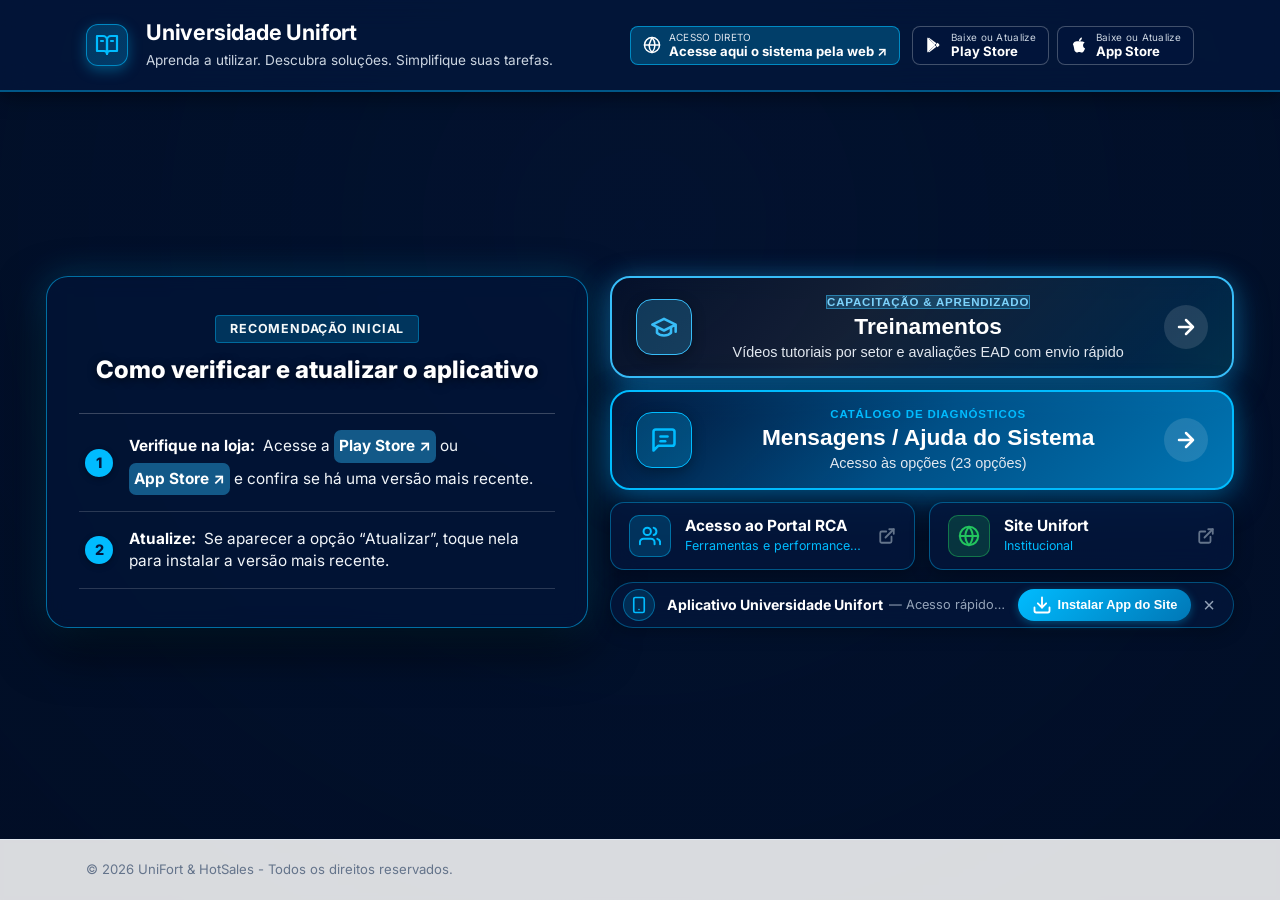
==== index.html @ 6b23f725 "Add files via upload" ====
<!DOCTYPE html>
<html lang="pt-BR">
<head>
  <meta charset="UTF-8">
  <meta name="viewport" content="width=device-width, initial-scale=1.0">
  <title>Universidade Unifort</title>
  <link rel="manifest" href="manifest.json">
  <link rel="icon" type="image/png" sizes="32x32" href="favicon.png">
  <link rel="apple-touch-icon" href="assets/icons/apple-touch-icon.png">
  <meta name="theme-color" content="#03173d">
  <meta name="mobile-web-app-capable" content="yes">
  <meta name="apple-mobile-web-app-capable" content="yes">
  <meta name="apple-mobile-web-app-status-bar-style" content="black-translucent">
  <meta name="apple-mobile-web-app-title" content="UniFort">
  <script>
    // Captura o evento de instalação antes de qualquer outro carregamento da página
    window._pwaDeferredPrompt = null;
    window.addEventListener('beforeinstallprompt', function(e) {
      e.preventDefault();
      window._pwaDeferredPrompt = e;
    });
  </script>
  <link rel="stylesheet" href="styles.css?v=125">
  <!-- Fonte Inter para tipografia moderna e legível -->
  <link rel="preconnect" href="https://fonts.googleapis.com">
  <link rel="preconnect" href="https://fonts.gstatic.com" crossorigin>
  <link href="https://fonts.googleapis.com/css2?family=Inter:wght@400;500;600;700;800&display=swap" rel="stylesheet">
</head>
<body>

  <!-- BACKGROUND DE TELA INTEIRA (OCUPANDO 100% DA TELA) -->
  <div class="site-fullscreen-bg" style="background-image: url('https://i.ibb.co/nMR9P7xc/Gemini-Generated-Image-v0lmvqv0lmvqv0lm.jpg');"></div>
  <div class="site-fullscreen-overlay"></div>

  <!-- EFEITOS DE VENTO, BOLINHAS E PARTÍCULAS EM TODA A TELA (DESATIVADOS / COMENTADOS PARA MÁXIMO DESEMPENHO NO CELULAR)
  <div class="wind-particles-wrapper">
    <div class="wind-lines-zone">
      <div class="wind-line line-1"></div>
      <div class="wind-line line-2"></div>
      <div class="wind-line line-3"></div>
      <div class="wind-line line-4"></div>
    </div>

    <div class="particle p1">.</div>
    <div class="particle p2">.</div>
    <div class="particle p3">.</div>
    <div class="particle p4">.</div>
    <div class="particle p5">.</div>
    <div class="particle p6">.</div>
    <div class="particle p7">.</div>
    <div class="particle p8">.</div>
    <div class="particle p9">.</div>
    <div class="particle p10">.</div>
    <div class="particle p11">.</div>
    <div class="particle p12">.</div>

    <div class="glowing-orb orb-1"></div>
    <div class="glowing-orb orb-2"></div>
    <div class="glowing-orb orb-3"></div>
  </div>
  -->

  <!-- CABEÇALHO PRINCIPAL INSTITUCIONAL COM ACESSO WEB E DOWNLOADS -->
  <header class="app-header">
    <div class="container header-content">
      <div class="brand-header-area">
        <div class="brand-header-icon" title="Universidade Unifort">
          <svg width="24" height="24" viewBox="0 0 24 24" fill="none" stroke="currentColor" stroke-width="2.2" stroke-linecap="round" stroke-linejoin="round">
            <path d="M2 3h6a4 4 0 0 1 4 4v14a3 3 0 0 0-3-3H2z"></path>
            <path d="M22 3h-6a4 4 0 0 0-4 4v14a3 3 0 0 1 3-3h7z"></path>
            <path d="M6 8h2"></path>
            <path d="M16 8h2"></path>
          </svg>
        </div>
        <div class="brand-header-text">
          <h1>Universidade Unifort</h1>
          <p class="subtitle">Aprenda a utilizar. Descubra soluções. Simplifique suas tarefas.</p>
        </div>
      </div>

      <!-- BOTÕES DE ACESSO DIRETO PELA WEB E DOWNLOAD DO APP NO TOPO -->
      <div class="header-right-actions">
        <!-- BOTÃO DE ACESSO DIRETO PELA WEB COM ÍCONE DE GLOBO -->
        <a href="https://webunifort.hotsales.com.br/#/login" target="_blank" rel="noopener" class="app-btn btn-web-access" title="Acessar Sistema Web">
          <svg width="18" height="18" viewBox="0 0 24 24" fill="none" stroke="currentColor" stroke-width="2" stroke-linecap="round" stroke-linejoin="round">
            <circle cx="12" cy="12" r="10"></circle>
            <line x1="2" y1="12" x2="22" y2="12"></line>
            <path d="M12 2a15.3 15.3 0 0 1 4 10 15.3 15.3 0 0 1-4 10 15.3 15.3 0 0 1-4-10z"></path>
          </svg>
          <div class="app-btn-text">
            <span class="btn-sub">ACESSO DIRETO</span>
            <span class="btn-title">Acesse aqui o sistema pela web ↗</span>
          </div>
        </a>

        <!-- BOTÕES DE DOWNLOAD DAS LOJAS GOOGLE PLAY & APP STORE -->
        <div class="app-download-buttons">
          <a href="https://play.google.com/store/apps/details?id=br.com.dynamicssales.dynamicssales&pcampaignid=web_share" target="_blank" rel="noopener" class="app-btn btn-google-play" title="Baixar na Google Play Store">
            <svg width="18" height="18" viewBox="0 0 24 24" fill="currentColor">
              <path d="M3,20.5V3.5C3,2.91 3.34,2.39 3.84,2.15L13.69,12L3.84,21.85C3.34,21.6 3,21.09 3,20.5M16.81,15.12L18.81,13.12C19.43,12.5 19.43,11.5 18.81,10.87L16.81,8.87L14.75,10.93L14.75,13.06L16.81,15.12M4.5,3.19L13.1,11.79L15.34,9.55L5.77,2.5C5.35,2.19 4.82,2.44 4.5,3.19M4.5,20.81C4.82,21.56 5.35,21.81 5.77,21.5L15.34,14.45L13.1,12.21L4.5,20.81Z"/>
            </svg>
            <div class="app-btn-text">
              <span class="btn-sub">Baixe ou Atualize</span>
              <span class="btn-title">Play Store</span>
            </div>
          </a>

          <a href="https://apps.apple.com/br/app/hotsales/id1413947343" target="_blank" rel="noopener" class="app-btn btn-app-store" title="Baixar na Apple App Store">
            <svg width="18" height="18" viewBox="0 0 24 24" fill="currentColor">
              <path d="M18.71,19.5C17.88,20.74 17,21.95 15.66,21.97C14.32,22 13.89,21.18 12.37,21.18C10.84,21.18 10.37,21.95 9.09,22C7.79,22.05 6.8,20.68 5.96,19.47C4.25,7.87 2.94,12.45 4.7,9.39C5.57,7.87 7.13,6.91 8.82,6.88C16.57,6.87 18.39,7.1 19.56,8.82C19.47,8.88 17.39,10.1 17.41,12.63C17.44,15.65 20.06,16.66 20.09,16.67C20.06,16.74 19.67,18.11 18.71,19.5M13,3.5C13.73,2.67 14.94,2.04 15.94,2C16.07,3.17 15.6,4.35 14.9,5.19C14.21,6.04 13.07,6.7 11.95,6.61C11.8,5.46 12.36,4.26 13,3.5Z"/>
            </svg>
            <div class="app-btn-text">
              <span class="btn-sub">Baixe ou Atualize</span>
              <span class="btn-title">App Store</span>
            </div>
          </a>
        </div>
      </div>
    </div>
  </header>

  <!-- SEÇÃO PRINCIPAL UNIFICADA E RESPONSIVA (GRID AUTO-ORGANIZÁVEL PARA NOTEBOOK, TABLET E CELULAR) -->
  <main class="main-content container main-dashboard">
    <div class="dashboard-grid">
      <!-- COLUNA DA ESQUERDA: RECOMENDAÇÃO INICIAL / CHECKLIST -->
      <div class="dashboard-col dashboard-col-left">
        <div class="hero-glass-box-subtle">
          <!-- CABEÇALHO DA RECOMENDAÇÃO -->
          <div class="hero-clean-header">
            <div class="hero-clean-badge">
              RECOMENDAÇÃO INICIAL
            </div>
            <h2>Como verificar e atualizar o aplicativo</h2>
          </div>

          <!-- LISTA POR LINHA SEPARADA POR LINHAS DIVISÓRIAS -->
          <div class="checklist-lines-list">
            <div class="chk-line-item">
              <div class="chk-line-number">1</div>
              <div class="chk-line-text">
                <strong>Verifique na loja:</strong> Acesse a <a href="https://play.google.com/store/apps/details?id=br.com.dynamicssales.dynamicssales&pcampaignid=web_share" target="_blank" rel="noopener" class="hero-store-link">Play Store ↗</a> ou <a href="https://apps.apple.com/br/app/hotsales/id1413947343" target="_blank" rel="noopener" class="hero-store-link">App Store ↗</a> e confira se há uma versão mais recente.
              </div>
            </div>
            <div class="chk-line-item">
              <div class="chk-line-number">2</div>
              <div class="chk-line-text">
                <strong>Atualize:</strong> Se aparecer a opção &ldquo;Atualizar&rdquo;, toque nela para instalar a versão mais recente.
              </div>
            </div>
          </div>
        </div>
      </div>

      <!-- COLUNA DA DIREITA: TREINAMENTOS, CATÁLOGO, PORTAIS E INSTALAR APP -->
      <div class="dashboard-col dashboard-col-right">
        <div class="menu-trigger-area buttons-stack-area">
          <!-- 1. BOTÃO DE TREINAMENTOS & AVALIAÇÃO EAD -->
          <button class="system-help-menu-btn video-menu-btn training-menu-btn" id="openVideoCategoriesModalBtn" title="Abrir Central de Treinamentos & EAD">
            <div class="menu-btn-icon video-btn-icon training-btn-icon">
              <svg viewBox="0 0 24 24" width="28" height="28" fill="none" stroke="currentColor" stroke-width="2.2" stroke-linecap="round" stroke-linejoin="round">
                <path d="M22 10v6M2 10l10-5 10 5-10 5z"></path>
                <path d="M6 12v5c3 3 9 3 12 0v-5"></path>
              </svg>
            </div>
            <div class="menu-btn-content">
              <span class="menu-btn-badge training-badge">CAPACITAÇÃO & APRENDIZADO</span>
              <span class="menu-btn-title">Treinamentos</span>
              <span class="menu-btn-desc">Vídeos tutoriais por setor e avaliações EAD com envio rápido</span>
            </div>
            <div class="menu-btn-arrow">
              <svg width="24" height="24" viewBox="0 0 24 24" fill="none" stroke="currentColor" stroke-width="2.5" stroke-linecap="round" stroke-linejoin="round">
                <path d="M5 12h14M12 5l7 7-7 7"/>
              </svg>
            </div>
          </button>

          <!-- 2. BOTÃO DO CATÁLOGO DE DIAGNÓSTICOS DO SISTEMA -->
          <button class="system-help-menu-btn" id="openMenuModalBtn" title="Abrir Lista de Mensagens e Ajuda">
            <div class="menu-btn-icon">
              <svg width="28" height="28" viewBox="0 0 24 24" fill="none" stroke="currentColor" stroke-width="2.2" stroke-linecap="round" stroke-linejoin="round">
                <path d="M21 15a2 2 0 0 1-2 2H7l-4 4V5a2 2 0 0 1 2-2h14a2 2 0 0 1 2 2z"></path>
                <line x1="9" y1="9" x2="15" y2="9"></line>
                <line x1="9" y1="13" x2="13" y2="13"></line>
              </svg>
            </div>
            <div class="menu-btn-content">
              <span class="menu-btn-badge">CATÁLOGO DE DIAGNÓSTICOS</span>
              <span class="menu-btn-title">Mensagens / Ajuda do Sistema</span>
              <span class="menu-btn-desc">Acesso às opções (23 opções)</span>
            </div>
            <div class="menu-btn-arrow">
              <svg width="24" height="24" viewBox="0 0 24 24" fill="none" stroke="currentColor" stroke-width="2.5" stroke-linecap="round" stroke-linejoin="round">
                <path d="M5 12h14M12 5l7 7-7 7"/>
              </svg>
            </div>
          </button>
        </div>

        <!-- ACESSO AOS PORTAIS EXTERNOS: PORTAL RCA E SITE UNIFORT -->
        <div class="quick-portals-area">
          <div class="quick-portals-links">
            <!-- LINK 1: ACESSO AO PORTAL RCA -->
            <a href="https://unifort-ltda.github.io/portal-rca-unifort/#" target="_blank" rel="noopener noreferrer" class="portal-link-btn" title="Acessar Portal RCA Unifort">
              <div class="portal-link-icon portal-icon-rca">
                <svg width="22" height="22" viewBox="0 0 24 24" fill="none" stroke="currentColor" stroke-width="2.2" stroke-linecap="round" stroke-linejoin="round">
                  <path d="M17 21v-2a4 4 0 0 0-4-4H5a4 4 0 0 0-4 4v2"></path>
                  <circle cx="9" cy="7" r="4"></circle>
                  <path d="M23 21v-2a4 4 0 0 0-3-3.87"></path>
                  <path d="M16 3.13a4 4 0 0 1 0 7.75"></path>
                </svg>
              </div>
              <div class="portal-link-info">
                <span class="portal-link-title">Acesso ao Portal RCA</span>
                <span class="portal-link-url">Ferramentas e performance comercial</span> 
              </div>
              <div class="portal-link-action">
                <svg width="18" height="18" viewBox="0 0 24 24" fill="none" stroke="currentColor" stroke-width="2.4" stroke-linecap="round" stroke-linejoin="round">
                  <path d="M18 13v6a2 2 0 0 1-2 2H5a2 2 0 0 1-2-2V8a2 2 0 0 1 2-2h6"></path>
                  <polyline points="15 3 21 3 21 9"></polyline>
                  <line x1="10" y1="14" x2="21" y2="3"></line>
                </svg>
              </div>
            </a>

            <!-- LINK 2: SITE UNIFORT -->
            <a href="https://unifort.com.br/" target="_blank" rel="noopener noreferrer" class="portal-link-btn" title="Acessar Site Institucional Unifort">
              <div class="portal-link-icon portal-icon-site">
                <svg width="22" height="22" viewBox="0 0 24 24" fill="none" stroke="currentColor" stroke-width="2.2" stroke-linecap="round" stroke-linejoin="round">
                  <circle cx="12" cy="12" r="10"></circle>
                  <line x1="2" y1="12" x2="22" y2="12"></line>
                  <path d="M12 2a15.3 15.3 0 0 1 4 10 15.3 15.3 0 0 1-4 10 15.3 15.3 0 0 1-4-10 15.3 15.3 0 0 1 4-10z"></path>
                </svg>
              </div>
              <div class="portal-link-info">
                <span class="portal-link-title">Site Unifort</span>
                <span class="portal-link-url">Institucional</span>
              </div>
              <div class="portal-link-action">
                <svg width="18" height="18" viewBox="0 0 24 24" fill="none" stroke="currentColor" stroke-width="2.4" stroke-linecap="round" stroke-linejoin="round">
                  <path d="M18 13v6a2 2 0 0 1-2 2H5a2 2 0 0 1-2-2V8a2 2 0 0 1 2-2h6"></path>
                  <polyline points="15 3 21 3 21 9"></polyline>
                  <line x1="10" y1="14" x2="21" y2="3"></line>
                </svg>
              </div>
            </a>
          </div>
        </div>

        <!-- BARRA COMPACTA & LIMPA: INSTALAR / ATUALIZAR O APLICATIVO -->
        <div class="site-app-install-area" id="siteAppInstallArea">
          <div class="site-app-install-card">
            <div class="site-app-icon-wrap">
              <svg width="18" height="18" viewBox="0 0 24 24" fill="none" stroke="currentColor" stroke-width="2.2" stroke-linecap="round" stroke-linejoin="round">
                <rect x="5" y="2" width="14" height="20" rx="2" ry="2"></rect>
                <line x1="12" y1="18" x2="12.01" y2="18"></line>
              </svg>
            </div>
            <div class="site-app-text">
              <span class="site-app-title">Aplicativo Universidade Unifort</span>
              <span class="site-app-desc">— Acesso rápido no celular e computador</span>
            </div>
            <div class="site-app-actions">
              <button type="button" class="btn-install-site-app" id="pwaInstallBtn" title="Instalar aplicativo no seu dispositivo">
                <svg width="15" height="15" viewBox="0 0 24 24" fill="none" stroke="currentColor" stroke-width="2.2" stroke-linecap="round" stroke-linejoin="round">
                  <path d="M21 15v4a2 2 0 0 1-2 2H5a2 2 0 0 1-2-2v-4"></path>
                  <polyline points="7 10 12 15 17 10"></polyline>
                  <line x1="12" y1="15" x2="12" y2="3"></line>
                </svg>
                <span>Instalar App</span>
              </button>
              <button type="button" class="btn-uninstall-site-app" id="pwaUninstallBtn" title="Desinstalar o aplicativo da máquina" style="display: none;">
                <svg width="14" height="14" viewBox="0 0 24 24" fill="none" stroke="currentColor" stroke-width="2.2" stroke-linecap="round" stroke-linejoin="round">
                  <polyline points="3 6 5 6 21 6"></polyline>
                  <path d="M19 6v14a2 2 0 0 1-2 2H7a2 2 0 0 1-2-2V6m3 0V4a2 2 0 0 1 2-2h4a2 2 0 0 1 2 2v2"></path>
                </svg>
                <span>Desinstalar</span>
              </button>
              <button type="button" class="btn-close-site-app" id="pwaDismissBtn" title="Ocultar esta barra">&times;</button>
            </div>
          </div>
        </div>
      </div>
    </div>
  </main>

  <!-- 1. MODAL PRINCIPAL: HUB DE SELEÇÃO DE TREINAMENTOS (3 OPÇÕES) -->
  <div class="modal-backdrop" id="trainingHubModal" style="display: none;">
    <div class="modal-dialog menu-modal-dialog training-hub-dialog">
      <button class="modal-close" id="trainingHubCloseBtn" title="Fechar janela">&times;</button>

      <div class="modal-header">
        <span class="modal-badge badge-training">🎓 Universidade Unifort</span>
        <h2>Central de Treinamentos</h2>
        <p class="modal-subtitle">Selecione o formato de capacitação que você deseja acessar:</p>
      </div>

      <div class="modal-body">
        <div class="training-hub-grid">
          <!-- OPÇÃO 1: VER VÍDEOS -->
          <div class="training-hub-card card-videos" id="hubOptionVideos">
            <div class="hub-card-icon-area icon-videos">
              <svg viewBox="0 0 24 24" width="34" height="34" fill="currentColor">
                <polygon points="5 3 19 12 5 21 5 3"></polygon>
              </svg>
            </div>
            <div class="hub-card-body">
              <span class="hub-card-badge badge-videos">Aulas & Tutoriais</span>
              <h3>Ver Vídeos</h3>
              <p>Assista aos tutoriais completos em vídeo organizados por setores e tire dúvidas práticas.</p>
            </div>
            <div class="hub-card-action">
              <span class="hub-btn-pill btn-pill-videos">Acessar Vídeos ↗</span>
            </div>
          </div>

          <!-- OPÇÃO 2: DOCUMENTAÇÃO (PDFs) -->
          <div class="training-hub-card card-docs" id="hubOptionDocs">
            <div class="hub-card-icon-area icon-docs">
              <svg viewBox="0 0 24 24" width="34" height="34" fill="none" stroke="currentColor" stroke-width="2.2" stroke-linecap="round" stroke-linejoin="round">
                <path d="M14 2H6a2 2 0 0 0-2 2v16a2 2 0 0 0 2 2h12a2 2 0 0 0 2-2V8z"></path>
                <polyline points="14 2 14 8 20 8"></polyline>
                <line x1="16" y1="13" x2="8" y2="13"></line>
                <line x1="16" y1="17" x2="8" y2="17"></line>
                <polyline points="10 9 9 9 8 9"></polyline>
              </svg>
            </div>
            <div class="hub-card-body">
              <span class="hub-card-badge badge-docs">Manuais & PDFs</span>
              <h3>Documentações</h3>
              <p>Manuais de procedimentos, instruções operacionais e documentações oficiais em formato PDF.</p>
            </div>
            <div class="hub-card-action">
              <span class="hub-btn-pill btn-pill-docs">Ver Documentos ↗</span>
            </div>
          </div>

          <!-- OPÇÃO 3: AVALIAÇÃO EAD -->
          <div class="training-hub-card card-ead" id="hubOptionEad">
            <div class="hub-card-icon-area icon-ead">
              <svg viewBox="0 0 24 24" width="34" height="34" fill="none" stroke="currentColor" stroke-width="2.2" stroke-linecap="round" stroke-linejoin="round">
                <path d="M9 11l3 3L22 4"></path>
                <path d="M21 12v7a2 2 0 0 1-2 2H5a2 2 0 0 1-2-2V5a2 2 0 0 1 2-2h11"></path>
              </svg>
            </div>
            <div class="hub-card-body">
              <span class="hub-card-badge badge-ead">Formulários Oficiais</span>
              <h3>Avaliação EAD</h3>
              <p>Lista direta com os nomes dos treinamentos que possuem avaliação EAD e link de acesso rápido.</p>
            </div>
            <div class="hub-card-action">
              <span class="hub-btn-pill btn-pill-ead">Acessar EADs ↗</span>
            </div>
          </div>
        </div>
      </div>
    </div>
  </div>

  <!-- 2. MODAL DE DOCUMENTAÇÕES EM PDF (SERÃO DEFINIDOS) -->
  <div class="modal-backdrop" id="trainingDocsModal" style="display: none;">
    <div class="modal-dialog menu-modal-dialog training-modal-dialog">
      <button class="modal-close" id="trainingDocsCloseBtn" title="Fechar janela">&times;</button>

      <div class="modal-header">
        <button type="button" class="btn-back-hub" id="backToHubFromDocsBtn" title="Voltar às opções de treinamento">
          <svg width="18" height="18" viewBox="0 0 24 24" fill="none" stroke="currentColor" stroke-width="2.5" stroke-linecap="round" stroke-linejoin="round">
            <path d="M19 12H5M12 19l-7-7 7-7"/>
          </svg>
          <span>← Opções de Treinamento</span>
        </button>
        <span class="modal-badge badge-docs">📄 Manuais & Procedimentos</span>
        <h2>Documentações em PDF</h2>
        <p class="modal-subtitle">Consulte e baixe os manuais operacionais e guias técnicos oficiais:</p>

        <!-- CAMPO DE BUSCA DE DOCUMENTOS -->
        <div class="modal-search-wrapper" style="margin-top: 12px;">
          <div class="modal-search-box">
            <svg class="modal-search-icon" width="18" height="18" viewBox="0 0 24 24" fill="none" stroke="currentColor" stroke-width="2" stroke-linecap="round" stroke-linejoin="round">
              <circle cx="11" cy="11" r="8"></circle>
              <line x1="21" y1="21" x2="16.65" y2="16.65"></line>
            </svg>
            <input type="text" id="docsSearchInput" placeholder="Pesquisar manuais e documentos em PDF..." autocomplete="off">
            <button id="docsClearSearchBtn" class="modal-clear-search-btn" title="Limpar busca" style="display: none;">&times;</button>
          </div>
        </div>
      </div>

      <div class="modal-body">
        <div class="docs-cards-list" id="docsCardsList">
          <!-- Renderizado via JavaScript a partir de DOCS_DATA -->
        </div>
      </div>
    </div>
  </div>

  <!-- 3. MODAL DE LISTA DE AVALIAÇÕES EAD (SOMENTE NOME DO VÍDEO + LINK DE ACESSO AO EAD) -->
  <div class="modal-backdrop" id="trainingEadModal" style="display: none;">
    <div class="modal-dialog menu-modal-dialog training-modal-dialog">
      <button class="modal-close" id="trainingEadCloseBtn" title="Fechar janela">&times;</button>

      <div class="modal-header">
        <button type="button" class="btn-back-hub" id="backToHubFromEadBtn" title="Voltar às opções de treinamento">
          <svg width="18" height="18" viewBox="0 0 24 24" fill="none" stroke="currentColor" stroke-width="2.5" stroke-linecap="round" stroke-linejoin="round">
            <path d="M19 12H5M12 19l-7-7 7-7"/>
          </svg>
          <span>← Opções de Treinamento</span>
        </button>
        <span class="modal-badge badge-ead">📝 Avaliações Oficiais</span>
        <h2>Avaliação EAD</h2>
        <p class="modal-subtitle">Selecione o treinamento realizado para responder à avaliação oficial:</p>

        <!-- CAMPO DE BUSCA RÁPIDA DE AVALIAÇÃO EAD -->
        <div class="modal-search-wrapper" style="margin-top: 12px;">
          <div class="modal-search-box">
            <svg class="modal-search-icon" width="18" height="18" viewBox="0 0 24 24" fill="none" stroke="currentColor" stroke-width="2" stroke-linecap="round" stroke-linejoin="round">
              <circle cx="11" cy="11" r="8"></circle>
              <line x1="21" y1="21" x2="16.65" y2="16.65"></line>
            </svg>
            <input type="text" id="eadSearchInput" placeholder="Pesquisar avaliação EAD por nome do treinamento..." autocomplete="off">
            <button id="eadClearSearchBtn" class="modal-clear-search-btn" title="Limpar busca" style="display: none;">&times;</button>
          </div>
        </div>
      </div>

      <div class="modal-body">
        <div class="ead-assessments-list" id="eadAssessmentsList">
          <!-- Renderizado via JavaScript: lista apenas os nomes dos vídeos que têm hasEad: true -->
        </div>
      </div>
    </div>
  </div>

  <!-- 4. MODAL EXCLUSIVO DA CENTRAL DE VÍDEOS (AULAS EM VÍDEO) -->
  <div class="modal-backdrop" id="videoCategoriesModal" style="display: none;">
    <div class="modal-dialog menu-modal-dialog video-categories-dialog training-modal-dialog">
      <button class="modal-close" id="videoCategoriesCloseBtn" title="Fechar janela">&times;</button>

      <div class="modal-header training-modal-header">
        <button type="button" class="btn-back-hub" id="backToHubFromVideosBtn" title="Voltar às opções de treinamento">
          <svg width="18" height="18" viewBox="0 0 24 24" fill="none" stroke="currentColor" stroke-width="2.5" stroke-linecap="round" stroke-linejoin="round">
            <path d="M19 12H5M12 19l-7-7 7-7"/>
          </svg>
          <span>← Opções de Treinamento</span>
        </button>
        <span class="modal-badge badge-training">🎓 Central de Treinamentos</span>
        <h2>Aulas em Vídeo</h2>
        <p class="modal-subtitle">Selecione a categoria para assistir aos vídeos ou clique em <strong>Fazer EAD 📝</strong> no cartão para responder à avaliação:</p>

        <!-- PAINEL DE CONTROLES DE VÍDEO (BUSCA E ABAS DE CATEGORIA) -->
        <div class="training-videos-controls" id="trainingVideosControls">
          <!-- BARRA DE PESQUISA E BOTÃO DE FILTRO RÁPIDO EAD -->
          <div class="training-controls-top-row">
            <div class="modal-search-wrapper">
              <div class="modal-search-box">
                <svg class="modal-search-icon" width="18" height="18" viewBox="0 0 24 24" fill="none" stroke="currentColor" stroke-width="2" stroke-linecap="round" stroke-linejoin="round">
                  <circle cx="11" cy="11" r="8"></circle>
                  <line x1="21" y1="21" x2="16.65" y2="16.65"></line>
                </svg>
                <input type="text" id="videoSearchInput" placeholder="Pesquisar treinamento por título ou assunto..." autocomplete="off">
                <button id="videoClearSearchBtn" class="modal-clear-search-btn" title="Limpar busca" style="display: none;">&times;</button>
              </div>
            </div>

            <!-- BOTÃO FILTRO TOGGLE: SOMENTE COM EAD -->
            <button type="button" class="btn-filter-only-ead" id="btnFilterOnlyEad" title="Filtrar somente vídeos que possuem avaliação EAD">
              <span class="filter-ead-icon">📝</span>
              <span class="filter-ead-text">Somente com EAD</span>
              <span class="filter-ead-badge" id="videoCountEadBadge">1</span>
            </button>
          </div>

          <!-- ABAS DE CATEGORIAS DE VÍDEOS -->
          <div class="video-category-tabs" id="videoCategoryTabs">
            <button type="button" class="video-tab-btn active" data-videocat="all">
              Todos <span class="tab-badge" id="videoCountAll">9</span>
            </button>
            <button type="button" class="video-tab-btn" data-videocat="hotsales">
              📱 HotSales <span class="tab-badge" id="videoCountHotsales">5</span>
            </button>
            <button type="button" class="video-tab-btn" data-videocat="marketing">
              📢 Marketing <span class="tab-badge" id="videoCountMarketing">1</span>
            </button>
            <button type="button" class="video-tab-btn" data-videocat="logistica">
              🚚 Logística <span class="tab-badge" id="videoCountLogistica">1</span>
            </button>
            <button type="button" class="video-tab-btn" data-videocat="credito">
              💳 Crédito <span class="tab-badge" id="videoCountCredito">1</span>
            </button>
            <button type="button" class="video-tab-btn" data-videocat="institucional">
              🏢 Institucional <span class="tab-badge" id="videoCountInstitucional">1</span>
            </button>
          </div>
        </div>
      </div>

      <div class="modal-body">
        <!-- VISTA 1: AULAS EM VÍDEO COM LINK EAD NO PRÓPRIO CARTÃO -->
        <div class="training-view-panel active" id="trainingViewVideos">
          <div class="video-cards-list" id="videoCardsList">
            <!-- Renderizado via JavaScript dinamicamente -->
          </div>
        </div>

        <!-- VISTA 2: FORMULÁRIO DE AVALIAÇÃO EAD DO ASSUNTO SELECIONADO -->
        <div class="training-view-panel" id="trainingViewEad" style="display: none;">
          <div class="ead-form-view-wrapper" id="eadFormViewWrapper">
            <div class="ead-form-top-bar">
              <button type="button" class="btn-ead-back-subjects" id="eadBackToVideosBtn" title="Voltar aos vídeos tutoriais">
                <svg width="18" height="18" viewBox="0 0 24 24" fill="none" stroke="currentColor" stroke-width="2.5" stroke-linecap="round" stroke-linejoin="round">
                  <path d="M19 12H5M12 19l-7-7 7-7"/>
                </svg>
                <span id="eadBackBtnText">← Voltar</span>
              </button>

              <div class="ead-active-subject-info">
                <span class="video-category-tag tag-hotsales" id="eadActiveSubjectBadge">HotSales</span>
                <h4 id="eadActiveSubjectTitle">Avaliação: Uso do HotSales</h4>
              </div>

              <button type="button" class="btn-ead-watch-related" id="eadWatchRelatedVideoBtn" title="Assistir ao vídeo tutorial deste assunto">
                <svg viewBox="0 0 24 24" width="16" height="16" fill="currentColor">
                  <polygon points="5 3 19 12 5 21 5 3"></polygon>
                </svg>
                <span>Ver Aula ↗</span>
              </button>
            </div>

            <div class="ead-forms-wrapper">
              <!--
                URL do Google Forms para a Avaliação EAD do Assunto Selecionado:
                Substitua pela URL do seu formulário no Google Forms
              -->
              <iframe 
                id="eadMainGoogleForms" 
                src="https://docs.google.com/forms/d/e/1FAIpQLSc_EXAMPLE_FORMS_URL/viewform?embedded=true" 
                title="Formulário de Avaliação EAD" 
                frameborder="0" 
                marginheight="0" 
                marginwidth="0">
                Carregando formulário EAD...
              </iframe>
            </div>
          </div>
        </div>
      </div>
    </div>
  </div>

  <!-- MODAL DE MENU DE OPÇÕES (MENSAGENS / AJUDA DO SISTEMA COM PESQUISA INTELIGENTE) -->
  <div class="modal-backdrop" id="systemHelpMenuModal" style="display: none;">
    <div class="modal-dialog menu-modal-dialog">
      <button class="modal-close" id="menuModalCloseBtn" title="Fechar janela">&times;</button>

      <div class="modal-header">
        <span class="modal-badge badge-conexao">Menu do Sistema</span>
        <!-- <h2>Mensagens / Ajuda do Sistema</h2> -->
        <p class="modal-subtitle">Selecione o diagnóstico exibido na sua tela para visualizar o passo a passo:</p>

        <!-- CAMPO DE PESQUISA INTELIGENTE DENTRO DO MODAL DE MENU -->
        <div class="modal-search-wrapper">
          <div class="modal-search-box">
            <svg class="modal-search-icon" width="18" height="18" viewBox="0 0 24 24" fill="none" stroke="currentColor" stroke-width="2" stroke-linecap="round" stroke-linejoin="round">
              <circle cx="11" cy="11" r="8"></circle>
              <line x1="21" y1="21" x2="16.65" y2="16.65"></line>
            </svg>
            <input type="text" id="modalSearchInput" placeholder="Digite para filtrar por mensagem, palavra-chave ou erro..." autocomplete="off">
            <button id="modalClearSearchBtn" class="modal-clear-search-btn" title="Limpar busca" style="display: none;">&times;</button>
          </div>
        </div>

        <!-- BARRA DE FILTROS E ORGANIZAÇÃO POR TIPO DO CARTÃO NO MODAL (SEM VÍDEO) -->
        <div class="modal-filter-organize-row">
          <div class="category-filters-pills" id="modalCategoryFilters">
            <button type="button" class="cat-pill-btn active" data-category="todos">
              Todos <span class="pill-badge">23</span>
            </button>
            <button type="button" class="cat-pill-btn cat-pill-dica" data-category="dica">
              Dicas <span class="pill-badge">2</span>
            </button>
            <button type="button" class="cat-pill-btn cat-pill-conexao" data-category="conexao">
              Conexão <span class="pill-badge">10</span>
            </button>
            <button type="button" class="cat-pill-btn cat-pill-login" data-category="login">
              Login <span class="pill-badge">5</span>
            </button>
            <button type="button" class="cat-pill-btn cat-pill-checklist" data-category="checklist">
              Checklist <span class="pill-badge">6</span>
            </button>
          </div>

          <div class="organize-sort-row">
            <span class="sort-label">Organizar lista:</span>
            <select id="sortOrderSelect" class="sort-select" title="Escolha como organizar a lista de opções">
              <option value="alpha">Ordem Alfabética (A-Z)</option>
              <option value="type">Por Tipo (Dica, Conexão...)</option>
            </select>
          </div>
        </div>
      </div>

      <div class="modal-body">
        <div class="menu-options-list" id="menuOptionsList">
          <!-- Renderizado via JS em ordem alfabética de A a Z -->
        </div>
      </div>
    </div>
  </div>

  <!-- MODAL DE SOLUÇÃO (DESIGN EM VIDRO JATEADO AZUL PETRÓLEO COM FEIXE FINO CIRCULANDO EXCLUSIVAMENTE NA BORDA) -->
  <div class="modal-backdrop" id="solutionModal" style="display: none;">
    <div class="modal-dialog">
      <button class="modal-close" id="modalCloseBtn" title="Fechar janela">&times;</button>

      <div class="modal-header">
        <span class="modal-badge" id="modalCategory">Categoria</span>
        <h2 id="modalTitle">Título do Problema</h2>
        <p class="modal-subtitle" id="modalSubtitle">Subtítulo descritivo</p>
      </div>

      <div class="modal-body">
        <!-- PRÉVIA VISUAL DO ERRO NO MODAL -->
        <div class="modal-visual-preview" id="modalVisualPreview">
          <!-- Renderizado via JS -->
        </div>

        <!-- MENSAGEM DE AVISO/RESUMO -->
        <div class="notice-box" id="modalNoticeBox">
          <svg width="20" height="20" viewBox="0 0 24 24" fill="none" stroke="currentColor" stroke-width="2">
            <circle cx="12" cy="12" r="10"></circle>
            <line x1="12" y1="8" x2="12" y2="12"></line>
            <line x1="12" y1="16" x2="12.01" y2="16"></line>
          </svg>
          <span id="modalNoticeText">Informação sobre a causa provável</span>
        </div>

        <!-- CAUSAS PROVÁVEIS (COLAPSO / EXPANSÃO COM CLIQUE) -->
        <div class="solution-section causes-section-collapsible" id="causesSection">
          <button type="button" class="causes-accordion-btn" id="causesToggleBtn" onclick="toggleCausesSection(event)" aria-expanded="false" title="Clique para ver ou ocultar as possíveis causas">
            <span class="causes-title-wrap">
              <span class="causes-pin-icon">📌</span>
              <span class="causes-label">Possíveis Causas:</span>
              <span class="causes-status-hint" id="causesStatusHint">(clique para ver)</span>
            </span>
            <span class="causes-chevron-icon" id="causesChevron">
              <svg width="18" height="18" viewBox="0 0 24 24" fill="none" stroke="currentColor" stroke-width="2.5" stroke-linecap="round" stroke-linejoin="round">
                <polyline points="6 9 12 15 18 9"></polyline>
              </svg>
            </span>
          </button>
          <div class="causes-content-box" id="causesContentBox" style="display: none;">
            <ul class="styled-list" id="modalCausesList"></ul>
          </div>
        </div>

        <!-- PASSO A PASSO LIMPO COM LÂMPADA ANIMADA E DESIGN DE BOTÃO SITE HOTSALES -->
        <div class="solution-section" id="stepsSection">
          <div class="steps-header-row">
            <h4><span class="glowing-bulb">💡</span> Passo a Passo de Solução:</h4>
            <button type="button" class="youtube-tutorial-btn" id="modalYoutubeBtn" style="display: none;" title="Assistir ao vídeo tutorial no YouTube em tela cheia">
              <svg class="youtube-btn-icon" viewBox="0 0 24 24" width="22" height="22">
                <path d="M23.498 6.186a3.016 3.016 0 0 0-2.122-2.136C19.505 3.545 12 3.545 12 3.545s-7.505 0-9.377.505A3.017 3.017 0 0 0 .502 6.186C0 8.07 0 12 0 12s0 3.93.502 5.814a3.016 3.016 0 0 0 2.122 2.136c1.871.505 9.376.505 9.376.505s7.505 0 9.377-.505a3.015 3.015 0 0 0 2.122-2.136C24 15.93 24 12 24 12s0-3.93-.502-5.814z" fill="#ff0000"/>
                <polygon points="9.545,8.432 15.818,12 9.545,15.568" fill="#ffffff"/>
              </svg>
              <span>Assistir Vídeo (YouTube) ↗</span>
            </button>
          </div>
          <ol class="clean-numbered-list" id="modalStepsList"></ol>
        </div>

        <!-- BLOCO DE DOWNLOAD DO APLICATIVO NO MODAL (EXIBIDO APENAS NOS MODAIS DE SINCRONIZAÇÃO E BANCO DE DADOS) -->
        <!-- <div class="modal-app-download-banner">
          <span class="download-banner-title">Acessar lojas para atualizar ou baixar o app:</span>
          <div class="modal-download-buttons">
            <a href="https://play.google.com/store/apps/details?id=br.com.dynamicssales.dynamicssales&pcampaignid=web_share" target="_blank" rel="noopener" class="modal-store-btn btn-play-store">
              Google Play Store ↗
            </a>
            <a href="https://apps.apple.com/br/app/hotsales/id1413947343" target="_blank" rel="noopener" class="modal-store-btn btn-apple-store">
              Apple App Store ↗
            </a>
          </div>
        </div> -->
      </div>
    </div>
  </div>

  <!-- MODAL DE VÍDEO TUTORIAL EM TELA CHEIA (YOUTUBE) -->
  <div class="video-fullscreen-modal" id="videoFullscreenModal" style="display: none;">
    <div class="video-fullscreen-dialog">
      <div class="video-fullscreen-header">
        <div class="video-header-title">
          <svg class="youtube-btn-icon" viewBox="0 0 24 24" width="22" height="22">
            <path d="M23.498 6.186a3.016 3.016 0 0 0-2.122-2.136C19.505 3.545 12 3.545 12 3.545s-7.505 0-9.377.505A3.017 3.017 0 0 0 .502 6.186C0 8.07 0 12 0 12s0 3.93.502 5.814a3.016 3.016 0 0 0 2.122 2.136c1.871.505 9.376.505 9.376.505s7.505 0 9.377-.505a3.015 3.015 0 0 0 2.122-2.136C24 15.93 24 12 24 12s0-3.93-.502-5.814z" fill="#ff0000"/>
            <polygon points="9.545,8.432 15.818,12 9.545,15.568" fill="#ffffff"/>
          </svg>
          <span id="videoFullscreenTitle" style="margin-left: 8px; font-weight: 700; font-size: 0.95rem; color: #fff;">Vídeo Tutorial</span>
        </div>
        <div class="video-header-actions">
          <button type="button" class="btn-jump-ead" id="playerJumpEadBtn" title="Ir diretamente para a avaliação EAD sem precisar assistir ao vídeo">
            📝 Fazer EAD Agora
          </button>
          <a href="https://youtu.be/HvAo73OVPlY" target="_blank" rel="noopener" id="videoExternalYtLink" class="btn-open-external-yt" title="Abrir vídeo em tela cheia">
            Abrir Vídeo ↗
          </a>
          <button type="button" class="video-close-btn" onclick="closeVideoModal()" title="Fechar janela">&times;</button>
        </div>
      </div>
      <div class="video-iframe-wrap">
        <iframe id="fullscreenVideoIframe" src="" title="Vídeo Tutorial do YouTube" frameborder="0" allow="accelerometer; autoplay; clipboard-write; encrypted-media; gyroscope; picture-in-picture; web-share; fullscreen" allowfullscreen></iframe>
      </div>
    </div>
  </div>

  <!-- BOTÃO FLUTUANTE VOLTAR AO TOPO -->
  <div class="fab-container">
    <button class="fab-btn" id="scrollTopBtn" title="Voltar ao topo" style="display: none;">
      <svg width="20" height="20" viewBox="0 0 24 24" fill="none" stroke="currentColor" stroke-width="2.5" stroke-linecap="round" stroke-linejoin="round">
        <path d="M18 15l-6-6-6 6"/>
      </svg>
    </button>
  </div>

  <!-- RODAPÉ DA PÁGINA -->
  <footer class="app-footer">
    <div class="container footer-content">
      <div class="footer-left">
        <p>&copy; 2026 UniFort & HotSales - Todos os direitos reservados.</p>
      </div>

      <!-- LINKS DE DOWNLOAD NO RODAPÉ -->
      <!-- <div class="footer-app-links">
        <span>Baixar App:</span>
        <a href="https://play.google.com/store/apps/details?id=br.com.dynamicssales.dynamicssales&pcampaignid=web_share" target="_blank" rel="noopener">Google Play ↗</a>
        <span>|</span>
        <a href="https://apps.apple.com/br/app/hotsales/id1413947343" target="_blank" rel="noopener">App Store ↗</a>
      </div> -->
    </div>
  </footer>

    <!-- MODAL DE INSTRUÇÃO DE INSTALAÇÃO NO IOS (IPHONE / IPAD) -->
  <div class="modal-backdrop" id="pwaIosModal" style="display: none;">
    <div class="modal-dialog pwa-ios-dialog" style="max-width: 440px; text-align: center; padding: 24px;">
      <button class="modal-close" id="pwaIosCloseBtn" title="Fechar">&times;</button>
      <div style="font-size: 2.5rem; margin-bottom: 12px;">📲</div>
      <h3 style="font-size: 1.15rem; font-weight: 700; color: #fff; margin-bottom: 8px;">Instalar no iPhone / iPad</h3>
      <p style="font-size: 0.85rem; color: #cbd5e1; line-height: 1.45; margin-bottom: 16px;">
        Para adicionar este aplicativo à sua tela inicial:
      </p>
      <div style="background: rgba(255,255,255,0.06); border: 1px solid rgba(255,255,255,0.1); border-radius: 10px; padding: 14px; text-align: left; font-size: 0.82rem; color: #f1f5f9; display: flex; flex-direction: column; gap: 10px;">
        <div>1. Toque no botão de <strong>Compartilhar</strong> (ícone do quadrado com a seta para cima <svg width="14" height="14" viewBox="0 0 24 24" fill="none" stroke="currentColor" stroke-width="2" style="vertical-align: -2px;"><path d="M4 12v8a2 2 0 0 0 2 2h12a2 2 0 0 0 2-2v-8"></path><polyline points="16 6 12 2 8 6"></polyline><line x1="12" y1="2" x2="12" y2="15"></line></svg>) na barra do Safari.</div>
        <div>2. Role a lista para baixo e selecione <strong>"Adicionar à Tela de Início"</strong> (ícone com sinal de mais <strong>[+]</strong>).</div>
        <div>3. Toque em <strong>"Adicionar"</strong> no canto superior direito.</div>
      </div>
      <button type="button" class="btn-install-site-app" id="pwaIosUnderstoodBtn" style="margin-top: 18px; width: 100%; justify-content: center;">Entendi</button>
    </div>
  </div>

  <!-- MODAL DE DESINSTALAÇÃO DO APLICATIVO -->
  <div class="modal-backdrop" id="pwaUninstallModal" style="display: none;">
    <div class="modal-dialog pwa-uninstall-dialog" style="max-width: 480px; padding: 24px; text-align: left;">
      <button class="modal-close" id="pwaUninstallCloseBtn" title="Fechar">&times;</button>
      <div style="font-size: 2.2rem; text-align: center; margin-bottom: 6px;">🗑️</div>
      <h3 style="font-size: 1.18rem; font-weight: 700; color: #fff; text-align: center; margin-bottom: 6px;">Remover Aplicativo da sua Máquina</h3>
      <p style="font-size: 0.84rem; color: #cbd5e1; text-align: center; line-height: 1.45; margin-bottom: 14px;">
        Por segurança do sistema operacional (Windows/Android), navegadores bloqueiam exclusão automática de softwares. Para remover do seu computador:
      </p>
      
      <div style="background: rgba(15, 23, 42, 0.7); border: 1.5px solid rgba(0, 188, 255, 0.4); border-radius: 12px; padding: 14px 16px; margin-bottom: 16px; font-size: 0.83rem; color: #f1f5f9; display: flex; flex-direction: column; gap: 10px;">
        <div style="display: flex; align-items: flex-start; gap: 8px;">
          <span style="background: #00bcff; color: #03173d; font-weight: 800; border-radius: 50%; width: 22px; height: 22px; display: inline-flex; align-items: center; justify-content: center; flex-shrink: 0; font-size: 0.75rem;">1</span>
          <div>No canto superior direito desta janela, clique nos <strong>três pontinhos (...)</strong> ao lado dos botões de minimizar e fechar.</div>
        </div>
        <div style="display: flex; align-items: flex-start; gap: 8px;">
          <span style="background: #00bcff; color: #03173d; font-weight: 800; border-radius: 50%; width: 22px; height: 22px; display: inline-flex; align-items: center; justify-content: center; flex-shrink: 0; font-size: 0.75rem;">2</span>
          <div>Clique em <strong>"Desinstalar Universidade Unifort..."</strong> e confirme em <strong>"Remover"</strong>.</div>
        </div>
        <div style="border-top: 1px solid rgba(255,255,255,0.1); padding-top: 8px; font-size: 0.78rem; color: #94a3b8;">
          💡 <em>Ou no Windows:</em> Menu Iniciar &gt; pesquise <strong>Universidade Unifort</strong> &gt; clique com botão direito &gt; <strong>Desinstalar</strong>.
        </div>
      </div>

      <div style="display: flex; gap: 10px; justify-content: flex-end;">
        <button type="button" class="btn-cancel-uninstall" id="pwaUninstallCancelBtn" style="padding: 9px 16px; background: rgba(255,255,255,0.08); border: 1px solid rgba(255,255,255,0.2); border-radius: 8px; color: #e2e8f0; font-weight: 600; cursor: pointer; font-size: 0.84rem;">Fechar</button>
        <button type="button" class="btn-confirm-uninstall" id="pwaUninstallConfirmBtn" style="padding: 9px 16px; background: linear-gradient(135deg, #ef4444 0%, #b91c1c 100%); border: none; border-radius: 8px; color: #ffffff; font-weight: 700; cursor: pointer; display: inline-flex; align-items: center; gap: 6px; font-size: 0.84rem;">Limpar Caches & Ocultar</button>
      </div>
    </div>
  </div>

  <!-- MODAL DE AJUDA / GUIA DE INSTALAÇÃO DO APP (QUANDO O PROMPT AUTOMÁTICO NÃO É DISPARADO PELO NAVEGADOR) -->
  <div class="modal-backdrop" id="pwaInstallHelpModal" style="display: none;">
    <div class="modal-dialog pwa-install-help-dialog" style="max-width: 520px; padding: 24px; text-align: left;">
      <button class="modal-close" id="pwaInstallHelpCloseBtn" title="Fechar">&times;</button>
      <div style="font-size: 2.2rem; text-align: center; margin-bottom: 6px;">📲</div>
      <h3 style="font-size: 1.22rem; font-weight: 700; color: #fff; text-align: center; margin-bottom: 6px;">Como Instalar o Aplicativo</h3>
      <p style="font-size: 0.86rem; color: #cbd5e1; text-align: center; line-height: 1.45; margin-bottom: 16px;">
        Siga as instruções abaixo de acordo com seu dispositivo ou navegador:
      </p>

      <!-- AVISO DE CONEXÃO SEGURA HTTPS (CASO O SITE NÃO ESTEJA EM HTTPS) -->
      <div id="pwaHttpsAlertBox" style="display: none; background: rgba(239, 68, 68, 0.15); border: 1.5px solid #ef4444; border-radius: 10px; padding: 12px 14px; margin-bottom: 14px; font-size: 0.82rem; color: #fecaca; line-height: 1.45;">
        <strong>⚠️ Importante sobre a Hospedagem (Certificado SSL / HTTPS):</strong><br>
        O Google Chrome e demais navegadores exigem que a página esteja hospedada com <strong>HTTPS://</strong> (cadeado seguro ativado) para permitir a instalação como aplicativo na máquina. Caso o endereço esteja em <code>http://</code> ou IP puro, habilite o certificado SSL no seu servidor.
      </div>

      <div class="pwa-help-steps-list" style="display: flex; flex-direction: column; gap: 12px;">
        <!-- OPÇÃO 1: NO COMPUTADOR / NOTEBOOK (CHROME OU EDGE) -->
        <div style="background: rgba(15, 23, 42, 0.7); border: 1px solid rgba(0, 188, 255, 0.35); border-radius: 10px; padding: 12px 14px;">
          <div style="font-weight: 700; color: #00bcff; font-size: 0.9rem; margin-bottom: 6px; display: flex; align-items: center; gap: 6px;">
            💻 No Computador (Google Chrome ou Edge)
          </div>
          <ol style="margin: 0; padding-left: 18px; font-size: 0.82rem; color: #e2e8f0; line-height: 1.45;">
            <li>Olhe na <strong>barra de endereço</strong> do navegador (onde fica o link do site, no canto direito).</li>
            <li>Clique no ícone de <strong>computador com seta para baixo ⬇</strong> ou <strong>[+]</strong> ("Instalar Universidade Unifort").</li>
            <li>Ou clique nos <strong>3 pontinhos (⋮)</strong> no canto superior do navegador &gt; <em>Salvar e compartilhar</em> &gt; <strong>Instalar página como aplicativo...</strong></li>
          </ol>
        </div>

        <!-- OPÇÃO 2: NO CELULAR ANDROID -->
        <div style="background: rgba(15, 23, 42, 0.7); border: 1px solid rgba(34, 197, 94, 0.35); border-radius: 10px; padding: 12px 14px;">
          <div style="font-weight: 700; color: #4ade80; font-size: 0.9rem; margin-bottom: 6px; display: flex; align-items: center; gap: 6px;">
            📱 No Celular Android (Chrome)
          </div>
          <ol style="margin: 0; padding-left: 18px; font-size: 0.82rem; color: #e2e8f0; line-height: 1.45;">
            <li>Toque nos <strong>3 pontinhos (⋮)</strong> no canto superior direito do Chrome.</li>
            <li>Selecione <strong>"Instalar aplicativo"</strong> ou <strong>"Adicionar à tela inicial"</strong>.</li>
            <li>Confirme em <strong>"Instalar"</strong>. O ícone aparecerá junto aos seus aplicativos.</li>
          </ol>
        </div>

        <!-- OPÇÃO 3: NO IPHONE / IPAD (SAFARI) -->
        <div style="background: rgba(15, 23, 42, 0.7); border: 1px solid rgba(168, 85, 247, 0.35); border-radius: 10px; padding: 12px 14px;">
          <div style="font-weight: 700; color: #c084fc; font-size: 0.9rem; margin-bottom: 6px; display: flex; align-items: center; gap: 6px;">
            🍎 No iPhone / iPad (Safari)
          </div>
          <ol style="margin: 0; padding-left: 18px; font-size: 0.82rem; color: #e2e8f0; line-height: 1.45;">
            <li>Toque no botão de <strong>Compartilhar</strong> (ícone do quadrado com a seta para cima).</li>
            <li>Role a lista para baixo e toque em <strong>"Adicionar à Tela de Início"</strong>.</li>
            <li>Toque em <strong>"Adicionar"</strong> no canto superior direito.</li>
          </ol>
        </div>
      </div>

      <div style="margin-top: 16px; display: flex; justify-content: flex-end;">
        <button type="button" id="pwaInstallHelpOkBtn" style="padding: 10px 20px; background: linear-gradient(135deg, #00bcff 0%, #0077b6 100%); border: none; border-radius: 8px; color: #03173d; font-weight: 700; font-size: 0.88rem; cursor: pointer;">Entendi, fechar</button>
      </div>
    </div>
  </div>

  <!-- CONTAINER DE TOASTS DE NOTIFICAÇÃO PWA -->
  <div id="toastContainer" class="toast-container"></div>

  <script src="app.js?v=125"></script>
</body>
</html>
---- styles.css ----
/* ==========================================================================
   CENTRAL DE AJUDA - UNIFORT & HOTSALES (DESIGN MINIMALISTA & LINHAS POR ETAPA)
   ========================================================================== */

:root {
  --primary-color: #0088cc;
  --primary-dark: #03173d;
  --primary-hover: #0077b6;
  --accent-cyan: #00bcff;
  --accent-green: #22c55e;
  --bg-main: #f8fafc;
  --bg-card: #ffffff;
  --text-main: #0f172a;
  --text-muted: #64748b;
  --border-color: #e2e8f0;
  --border-hover: #cbd5e1;

  /* Cores de Alerta do App */
  --app-dark-popup: #374151;

  --shadow-sm: 0 1px 3px rgba(0,0,0,0.05), 0 1px 2px rgba(0,0,0,0.1);
  --shadow-md: 0 4px 6px -1px rgba(0,0,0,0.07), 0 2px 4px -1px rgba(0,0,0,0.04);
  --shadow-lg: 0 12px 30px -5px rgba(3, 23, 61, 0.25), 0 8px 15px -6px rgba(0, 136, 204, 0.15);

  --radius-sm: 6px;
  --radius-md: 12px;
  --radius-lg: 20px;

  --font-sans: 'Inter', -apple-system, BlinkMacSystemFont, 'Segoe UI', Roboto, sans-serif;
}

* {
  box-sizing: border-box;
  margin: 0;
  padding: 0;
  -webkit-tap-highlight-color: transparent;
  word-break: normal;
  overflow-wrap: break-word;
  hyphens: manual;
  -webkit-hyphens: manual;
}

html, body {
  width: 100%;
  overflow-x: hidden;
}

body {
  font-family: var(--font-sans);
  background-color: #020f26;
  color: #ffffff;
  line-height: 1.5;
  -webkit-font-smoothing: antialiased;
  min-height: 100vh;
  display: flex;
  flex-direction: column;
  position: relative;
}



/* ==========================================================================
   BACKGROUND DE TELA INTEIRA (OCUPANDO 100% DA TELA E DO DISPOSITIVO)
   ========================================================================== */
.site-fullscreen-bg {
  position: fixed;
  inset: 0;
  width: 100%;
  height: 100%;
  background-size: cover;
  background-position: center center;
  background-repeat: no-repeat;
  z-index: -2;
  filter: brightness(0.86) contrast(1.08);
  pointer-events: none;
  transform: translateZ(0);
}

.site-fullscreen-overlay {
  position: fixed;
  inset: 0;
  width: 100%;
  height: 100%;
  background: radial-gradient(circle at 50% 25%, rgba(3, 23, 61, 0.42) 0%, rgba(2, 14, 38, 0.78) 100%);
  z-index: -1;
  pointer-events: none;
}

h1, h2, h3, h4, h5, h6, 
.brand-header-area h1, 
.hero-clean-header h2, 
.menu-btn-title, 
.menu-option-title, 
.modal-header h2, 
.error-card h3,
.chk-line-text,
.step-text-content,
.inline-web-link,
.hero-persist-alert {
  word-break: normal !important;
  overflow-wrap: break-word !important;
  hyphens: manual !important;
  -webkit-hyphens: manual !important;
}

.container {
  width: 100%;
  max-width: 1140px;
  margin: 0 auto;
  padding: 0 16px;
}

/* ==========================================================================
   CABEÇALHO INSTITUCIONAL (HEADER EM VIDRO FROSTED GLASS)
   ========================================================================== */
.app-header {
  background: rgba(3, 23, 61, 0.75);
  backdrop-filter: blur(14px);
  -webkit-backdrop-filter: blur(14px);
  color: #ffffff;
  padding: clamp(14px, 2.2vw, 20px) 0;
  box-shadow: 0 4px 20px rgba(0, 0, 0, 0.45);
  border-bottom: 2px solid rgba(0, 188, 255, 0.4);
  position: relative;
  z-index: 10;
}

.header-content {
  display: flex;
  justify-content: space-between;
  align-items: center;
  flex-wrap: wrap;
  gap: 16px;
}

.brand-header-area {
  display: flex;
  align-items: center;
  gap: clamp(10px, 2vw, 18px);
}

.brand-header-icon {
  width: 42px;
  height: 42px;
  border-radius: 12px;
  background: linear-gradient(135deg, rgba(0, 188, 255, 0.22) 0%, rgba(2, 132, 199, 0.35) 100%);
  border: 1.5px solid rgba(0, 188, 255, 0.6);
  box-shadow: 0 4px 14px rgba(0, 188, 255, 0.35);
  display: flex;
  align-items: center;
  justify-content: center;
  color: #00bcff;
  flex-shrink: 0;
  transition: all 0.3s ease;
}

.brand-header-icon:hover {
  transform: scale(1.08) rotate(-4deg);
  border-color: #ffffff;
  box-shadow: 0 6px 20px rgba(0, 188, 255, 0.55);
  color: #ffffff;
}

.brand-header-text {
  display: flex;
  flex-direction: column;
}

.brand-header-area h1 {
  font-size: clamp(1.05rem, 3.5vw, 1.35rem);
  font-weight: 700;
  color: #ffffff;
  line-height: 1.2;
  letter-spacing: -0.2px;
}

.brand-header-area .subtitle {
  font-size: clamp(0.75rem, 2.5vw, 0.85rem);
  color: #cbd5e1;
  font-weight: 400;
  margin-top: 4px;
}

.header-right-actions {
  display: flex;
  align-items: center;
  gap: 12px;
  flex-wrap: wrap;
}

/* BOTÃO DE ACESSO WEB E DOWNLOAD DAS LOJAS GOOGLE PLAY & APP STORE */
.app-download-buttons {
  display: flex;
  align-items: center;
  gap: 8px;
}

.app-btn {
  display: flex;
  align-items: center;
  gap: 8px;
  background: rgba(3, 23, 61, 0.6);
  border: 1px solid rgba(255, 255, 255, 0.25);
  border-radius: 8px;
  padding: 6px 12px;
  color: #ffffff;
  text-decoration: none;
  transition: all 0.2s ease;
}

.btn-web-access {
  background: rgba(0, 188, 255, 0.25);
  border-color: rgba(0, 188, 255, 0.6);
  color: #ffffff;
}

.btn-web-access:hover {
  background: var(--accent-cyan);
  color: #03173d;
  border-color: var(--accent-cyan);
}

.btn-pwa-install {
  background: linear-gradient(135deg, rgba(0, 188, 255, 0.25) 0%, rgba(34, 197, 94, 0.25) 100%);
  border: 1px solid var(--accent-cyan);
  color: #ffffff;
  cursor: pointer;
  box-shadow: 0 2px 10px rgba(0, 188, 255, 0.25);
  animation: pwaGlow 3.5s ease-in-out infinite alternate;
}

.btn-pwa-install:hover {
  background: linear-gradient(135deg, var(--accent-cyan) 0%, var(--accent-green) 100%);
  color: #03173d;
  border-color: #ffffff;
  transform: translateY(-2px);
  box-shadow: 0 4px 18px rgba(0, 188, 255, 0.5);
}

.btn-pwa-install:hover .btn-sub,
.btn-pwa-install:hover .btn-title {
  color: #03173d;
}

@keyframes pwaGlow {
  0% { border-color: rgba(0, 188, 255, 0.7); box-shadow: 0 2px 8px rgba(0, 188, 255, 0.2); }
  100% { border-color: rgba(34, 197, 94, 0.9); box-shadow: 0 4px 16px rgba(34, 197, 94, 0.4); }
}

.app-btn:hover {
  background: rgba(0, 188, 255, 0.25);
  border-color: var(--accent-cyan);
  transform: translateY(-1px);
}

.app-btn-text {
  display: flex;
  flex-direction: column;
  line-height: 1;
}

.btn-sub {
  font-size: 0.62rem;
  color: #cbd5e1;
  letter-spacing: 0.3px;
}

.btn-web-access .btn-sub {
  color: #e2e8f0;
}

.btn-title {
  font-size: 0.82rem;
  font-weight: 700;
  color: #ffffff;
  margin-top: 2px;
}

.btn-web-access:hover .btn-sub,
.btn-web-access:hover .btn-title {
  color: #03173d;
}

/* ==========================================================================
   BANNER HERO PONTA A PONTA (AJUSTE CANTO A CANTO EM DISPOSITIVOS MÓVEIS E DEKTOP)
   ========================================================================== */
.full-bleed-banner {
  width: 100%;
  max-width: 100vw;
  margin-bottom: clamp(16px, 3vw, 24px);
  overflow: visible;
}

.wind-hero-banner {
  position: relative;
  width: 100%;
  min-height: auto;
  display: flex;
  align-items: center;
  justify-content: center;
  border-bottom: none;
  box-shadow: none;
  background: transparent;
  padding: clamp(24px, 4vw, 40px) 0 clamp(16px, 2.5vw, 24px) 0;
  overflow: visible;
}

.hero-bg-image {
  display: none !important;
}

.hero-subtle-overlay {
  display: none !important;
}

/* ==========================================================================
   EFEITOS DE VENTO & BOLINHAS ILUMINADAS (DESATIVADOS / COMENTADOS PARA DESEMPENHO NO CELULAR)
   Para reativar futuramente: remova os delimitadores de comentário deste bloco
   e descomente também o bloco correspondente no index.html.
   ========================================================================== */
.wind-particles-wrapper {
  display: none !important;
}

/*
// EFEITOS DE VENTO & BOLINHAS ILUMINADAS ANIMADAS NA LOGO / BACKGROUND
.wind-particles-wrapper {
  position: fixed;
  inset: 0;
  width: 100%;
  height: 100%;
  pointer-events: none;
  overflow: hidden;
  z-index: 0;
}

// CONTAINER DOS FEIXES DE LUZ HORIZONTAIS COM MÁSCARA FORA DOS CARTÕES
.wind-lines-zone {
  position: absolute;
  inset: 0;
  pointer-events: none;
  overflow: hidden;
}

// NO DESKTOP, MASCARA OS FEIXES PARA NUNCA PASSAREM DENTRO DOS CARTÕES CENTRAIS
@media (min-width: 981px) {
  .wind-lines-zone {
    -webkit-mask-image: linear-gradient(
      to right,
      #000 0%,
      #000 calc(50% - 500px),
      transparent calc(50% - 460px),
      transparent calc(50% + 460px),
      #000 calc(50% + 500px),
      #000 100%
    );
    mask-image: linear-gradient(
      to right,
      #000 0%,
      #000 calc(50% - 500px),
      transparent calc(50% - 460px),
      transparent calc(50% + 460px),
      #000 calc(50% + 500px),
      #000 100%
    );
  }
}

// EM TELAS MENORES / SMARTPHONES, OCULTA OS FEIXES PARA NÃO ATRAVESSAREM OS CARTÕES
@media (max-width: 980px) {
  .wind-lines-zone {
    display: none !important;
  }
}

.wind-line {
  position: absolute;
  height: 2px;
  background: linear-gradient(90deg, transparent 0%, rgba(255, 255, 255, 0.95) 50%, rgba(0, 188, 255, 0.85) 80%, transparent 100%);
  border-radius: 4px;
  box-shadow: 0 0 10px rgba(0, 188, 255, 0.8);
  animation: windStream linear infinite;
}

.line-1 { top: 18%; width: 320px; animation-duration: 4.0s; animation-delay: 0s; }
.line-2 { top: 38%; width: 420px; animation-duration: 3.2s; animation-delay: 1.2s; }
.line-3 { top: 62%; width: 280px; animation-duration: 4.8s; animation-delay: 0.3s; }
.line-4 { top: 78%; width: 380px; animation-duration: 3.4s; animation-delay: 2.0s; }

@keyframes windStream {
  0% { transform: translateX(-450px) translateY(0); opacity: 0; }
  15% { opacity: 0.95; }
  85% { opacity: 0.95; }
  100% { transform: translateX(calc(100vw + 450px)) translateY(-20px); opacity: 0; }
}

// ESTILIZAÇÃO E ANIMAÇÃO DOS CIFRÕES ($) ILUMINADOS FLUTUANTES
.particle {
  position: absolute;
  display: flex;
  align-items: center;
  justify-content: center;
  font-family: 'Inter', -apple-system, BlinkMacSystemFont, sans-serif;
  font-weight: 500;
  line-height: 1;
  user-select: none;
  pointer-events: none;
  text-shadow: 0 0 10px currentColor, 0 0 20px currentColor, 0 0 35px currentColor;
  will-change: transform, opacity;
  background: transparent !important;
  box-shadow: none !important;
  border-radius: 0 !important;
}

.p1 {
  font-size: 1.50rem; top: 18%; left: 8%;
  color: #01ffff;
  animation: floatDriftFast 3.8s ease-in-out infinite alternate;
}
.p2 {
  font-size: 2.50rem; top: 52%; left: 34%;
  color: #22c55e;
  animation: pulseOrb 4.5s ease-in-out infinite alternate 0.5s;
}
.p3 {
  font-size: 1.50rem; top: 30%; left: 74%;
  color: #f7fb04;
  animation: floatDriftSlow 6.0s ease-in-out infinite alternate 1.0s;
}
.p4 {
  font-size: 1.50rem; top: 68%; left: 16%;
color: #01ffff;
  animation: pulseOrb 5.2s ease-in-out infinite alternate 1.5s;
}
.p5 {
  font-size: 2.50rem; top: 14%; left: 86%;
  color: #00ffe5;
  animation: floatDriftFast 4.2s ease-in-out infinite alternate 0.8s;
}
.p6 {
  font-size: 1.50rem; top: 76%; left: 56%;
  color: #f5f5f5;
  animation: floatDriftSlow 5.5s ease-in-out infinite alternate 0.3s;
}
.p7 {
  font-size: 1.50rem; top: 24%; left: 46%;
  color: #f7fb04;
  animation: pulseOrb 4.8s ease-in-out infinite alternate 1.2s;
}
.p8 {
  font-size: 2.50rem; top: 40%; left: 4%;
  color: #22c55e;
  animation: floatDriftFast 3.5s ease-in-out infinite alternate 0.4s;
}
.p9 {
  font-size: 1.50rem; top: 63%; left: 80%;
color: #01ffff;
  animation: pulseOrb 6.2s ease-in-out infinite alternate 0.9s;
}
.p10 {
  font-size: 1.50rem; top: 83%; left: 28%;
  color: #f7fb04;
  animation: floatDriftFast 4.6s ease-in-out infinite alternate 1.8s;
}
.p11 {
  font-size: 1.50rem; top: 10%; left: 58%;
  color: #22c55e;
  animation: floatDriftSlow 5.8s ease-in-out infinite alternate 0.2s;
}
.p12 {
  font-size: 1.50rem; top: 46%; left: 91%;
color: #01ffff;
  animation: pulseOrb 3.9s ease-in-out infinite alternate 0.7s;
}

// ESFERAS COM BRILHO AMBIENTE EXPANSIVO (ORBS)
.glowing-orb {
  position: absolute;
  border-radius: 50%;
  filter: blur(8px);
  opacity: 0.55;
  pointer-events: none;
  animation: ambientGlowPulse 8s ease-in-out infinite alternate;
}

.orb-1 {
  width: 140px; height: 140px; top: 10%; left: 15%;
  background: radial-gradient(circle, rgba(0, 188, 255, 0.45) 0%, transparent 70%);
  animation-duration: 7s;
}

.orb-2 {
  width: 180px; height: 180px; top: 40%; right: 10%;
  background: radial-gradient(circle, rgba(251, 191, 36, 0.35) 0%, transparent 70%);
  animation-duration: 9s;
  animation-delay: 2s;
}

.orb-3 {
  width: 160px; height: 160px; bottom: 5%; left: 45%;
  background: radial-gradient(circle, rgba(34, 197, 94, 0.35) 0%, transparent 70%);
  animation-duration: 8s;
  animation-delay: 4s;
}

@keyframes floatDriftFast {
  0% {
    transform: translate(0, 0) scale(0.85);
    opacity: 0.35;
    text-shadow: 0 0 8px currentColor, 0 0 16px currentColor;
  }
  50% {
    transform: translate(25px, -28px) scale(1.35);
    opacity: 0.95;
    text-shadow: 0 0 16px currentColor, 0 0 32px currentColor;
  }
  100% {
    transform: translate(-18px, -55px) scale(0.9);
    opacity: 0.45;
    text-shadow: 0 0 10px currentColor, 0 0 20px currentColor;
  }
}

@keyframes floatDriftSlow {
  0% {
    transform: translate(0, 0) scale(0.9);
    opacity: 0.35;
    text-shadow: 0 0 8px currentColor;
  }
  50% {
    transform: translate(-30px, -40px) scale(1.35);
    opacity: 1;
    text-shadow: 0 0 18px currentColor, 0 0 36px currentColor;
  }
  100% {
    transform: translate(20px, -70px) scale(0.85);
    opacity: 0.4;
    text-shadow: 0 0 10px currentColor;
  }
}

@keyframes pulseOrb {
  0% {
    transform: scale(0.85) translateY(0);
    opacity: 0.4;
    filter: brightness(0.9);
    text-shadow: 0 0 8px currentColor;
  }
  50% {
    transform: scale(1.4) translateY(-25px);
    opacity: 0.95;
    filter: brightness(1.3);
    text-shadow: 0 0 20px currentColor, 0 0 40px currentColor;
  }
  100% {
    transform: scale(1.0) translateY(-45px);
    opacity: 0.5;
    filter: brightness(1.0);
    text-shadow: 0 0 12px currentColor;
  }
}

@keyframes ambientGlowPulse {
  0% { transform: scale(0.9) translate(0, 0); opacity: 0.35; }
  50% { transform: scale(1.25) translate(20px, -15px); opacity: 0.7; }
  100% { transform: scale(-15px, 15px); opacity: 0.4; }
}
*/

.hero-wave {
  display: none !important;
}

.hero-content-container {
  position: relative;
  z-index: 4;
  width: 100%;
}

/* PAINEL DE VIDRO CORPORATIVO COM LINHAS SEPARADORAS */
.hero-glass-box-subtle {
  background: rgba(3, 23, 61, 0.55);
  backdrop-filter: blur(8px);
  -webkit-backdrop-filter: blur(16px);
  border: 1.5px solid rgba(0, 188, 255, 0.55);
  border-radius: clamp(16px, 3vw, 22px);
  padding: clamp(22px, 4vw, 36px) clamp(22px, 4vw, 40px);
  color: #ffffff;
  box-shadow: 0 20px 50px rgba(0, 0, 0, 0.65), 0 0 35px rgba(0, 188, 255, 0.25);
  max-width: 960px;
  margin: 0 auto;
  transition: all 0.3s ease;
}

.hero-glass-box-subtle:hover {
  border-color: rgba(0, 188, 255, 0.8);
  box-shadow: 0 24px 60px rgba(0, 0, 0, 0.75), 0 0 45px rgba(0, 188, 255, 0.35);
}

.hero-clean-badge {
  display: inline-block;
  padding: 4px 14px;
  background-color: rgba(0, 188, 255, 0.2);
  /* color: var(--accent-cyan); */
  color: rgb(245, 249, 249);  
  border: 1px solid rgba(0, 188, 255, 0.4);
  border-radius: 4px;
  font-size: clamp(0.7rem, 2vw, 0.78rem);
  font-weight: 700;
  letter-spacing: 0.8px;
  text-transform: uppercase;
  margin-bottom: 12px;
}

.hero-clean-header {
  margin-bottom: clamp(16px, 3vw, 22px);
  text-align: center;
}

.hero-clean-header h2 {
  font-size: clamp(1.15rem, 4vw, 1.5rem);
  font-weight: 800;
  color: #ffffff;
  text-shadow: 0 2px 8px rgba(0, 0, 0, 0.6);
  line-height: 1.25;
  margin-bottom: 6px;
}

.hero-clean-sub {
  font-size: clamp(0.85rem, 2.5vw, 0.95rem);
  color: #e2e8f0;
  font-weight: 400;
  line-height: 1.45;
  text-shadow: 0 1px 4px rgba(0, 0, 0, 0.4);
}

.hero-persist-alert-wrapper {
  display: flex;
  justify-content: center;
  margin-top: 18px;
  padding-top: 6px;
}

.hero-persist-alert {
  display: inline-flex;
  align-items: center;
  justify-content: center;
  gap: 8px;
  background: rgba(0, 188, 255, 0.22);
  border: 1.5px solid var(--accent-cyan);
  color: #ffffff;
  font-size: clamp(0.82rem, 2.5vw, 0.92rem);
  font-weight: 700;
  padding: 8px 20px;
  border-radius: 20px;
  box-shadow: 0 4px 14px rgba(0, 188, 255, 0.35);
  animation: pulsePersistGlow 3.5s ease-in-out infinite alternate;
  text-align: center;
}

.hero-catalog-link {
  color: #ffffff;
  text-decoration: underline;
  text-decoration-color: var(--accent-cyan);
  text-underline-offset: 3px;
  font-weight: 800;
  transition: all 0.2s ease;
  cursor: pointer;
}

.hero-catalog-link:hover {
  color: var(--accent-cyan);
  text-decoration-color: #ffffff;
  text-shadow: 0 0 10px rgba(0, 188, 255, 0.9);
}

@keyframes pulsePersistGlow {
  0% {
    box-shadow: 0 4px 12px rgba(0, 188, 255, 0.25);
    border-color: rgba(0, 188, 255, 0.6);
  }
  100% {
    box-shadow: 0 6px 22px rgba(0, 188, 255, 0.6), 0 0 15px rgba(34, 197, 94, 0.4);
    border-color: #ffffff;
  }
}

/* LISTA LINHA POR LINHA COM DIVISÓRIAS MINIMALISTAS */
.checklist-lines-list {
  display: flex;
  flex-direction: column;
  border-top: 1.5px solid rgba(255, 255, 255, 0.22);
}

.chk-line-item {
  display: flex;
  align-items: center;
  gap: 16px;
  padding: clamp(12px, 2.5vw, 16px) 6px;
  border-bottom: 1px solid rgba(255, 255, 255, 0.16);
  transition: background-color 0.2s ease;
}

.chk-line-item:hover {
  background-color: rgba(255, 255, 255, 0.08);
}

.chk-line-number {
  width: 28px;
  height: 28px;
  background-color: var(--accent-cyan);
  color: #03173d;
  border-radius: 50%;
  font-size: 0.9rem;
  font-weight: 800;
  display: flex;
  align-items: center;
  justify-content: center;
  flex-shrink: 0;
  box-shadow: 0 2px 6px rgba(0,0,0,0.3);
}

.chk-line-text {
  font-size: clamp(0.86rem, 2.2vw, 0.96rem);
  color: #f1f5f9;
  line-height: 1.45;
}

.chk-line-text strong {
  color: #ffffff;
  font-weight: 700;
  margin-right: 4px;
}

.hero-store-link {
  color: #feffff;
  /* text-shadow: 0 0 8px rgba(242, 244, 245, 0.8); */
  background-color: #135988;
  font-weight: 700;
  text-decoration: none;
  text-underline-offset: 3px;
  transition: all 0.2s ease;
  display: inline-flex;
  align-items: center;
  gap: 2px;
  list-style: none;
  padding: 5px;
  border-radius: 7px;
}

.hero-store-link:hover {
  color: #ffffff;
  text-shadow: 0 0 8px rgba(0, 188, 255, 0.8);
  
}

/* ==========================================================================
   DASHBOARD PRINCIPAL UNIFICADO E AUTO-ORGANIZÁVEL (NOTEBOOK, TABLET E CELULAR)
   Sem barra de rolagem em notebook e tablet, mantendo alinhamento perfeito
   ========================================================================== */
.main-dashboard {
  flex: 1;
  display: flex;
  align-items: center;
  justify-content: center;
  padding: clamp(14px, 2.5vh, 26px) 16px;
  width: 100%;
  max-width: 1220px;
  margin: 0 auto;
  box-sizing: border-box;
}

.dashboard-grid {
  display: grid;
  grid-template-columns: minmax(320px, 1fr) minmax(360px, 1.15fr);
  gap: 22px;
  align-items: stretch;
  width: 100%;
}

.dashboard-col {
  display: flex;
  flex-direction: column;
  min-width: 0;
  width: 100%;
}

.dashboard-col-left {
  justify-content: stretch;
}

.dashboard-col-left .hero-glass-box-subtle {
  height: 100%;
  max-width: 100%;
  width: 100%;
  margin: 0;
  display: flex;
  flex-direction: column;
  justify-content: center;
  padding: clamp(20px, 2.6vw, 32px);
  box-sizing: border-box;
}

.dashboard-col-right {
  display: flex;
  flex-direction: column;
  gap: 12px;
  justify-content: center;
}

.dashboard-col-right .buttons-stack-area {
  margin: 0;
  gap: 12px;
  width: 100%;
}

.dashboard-col-right .system-help-menu-btn {
  max-width: 100%;
  padding: clamp(12px, 1.8vh, 18px) clamp(16px, 2vw, 24px);
  gap: 14px;
}

.dashboard-col-right .quick-portals-area {
  margin: 0;
  max-width: 100%;
  width: 100%;
}

.dashboard-col-right .site-app-install-area {
  margin: 0;
  max-width: 100%;
  width: 100%;
}

/* ==========================================================================
   MODO CELULAR / TELAS ESTREITAS (< 901px): COLUNA ÚNICA COM ROLAGEM NORMAL
   ========================================================================== */
@media (max-width: 900px) {
  .main-dashboard {
    display: block;
    padding: 16px 12px 36px 12px;
  }

  .dashboard-grid {
    display: flex;
    flex-direction: column;
    gap: 16px;
    max-width: 720px;
    margin: 0 auto;
  }

  .dashboard-col-left .hero-glass-box-subtle {
    height: auto;
    padding: 18px 16px;
    margin: 0 auto;
  }

  .dashboard-col-right {
    gap: 14px;
  }

  .dashboard-col-right .buttons-stack-area {
    gap: 14px;
  }
}

/* ==========================================================================
   OTIMIZAÇÃO PARA NOTEBOOKS E TABLETS COM ALTURA REDUZIDA (<= 768px)
   ========================================================================== */
@media (min-width: 901px) and (max-height: 768px) {
  .app-header {
    padding: 8px 0;
  }

  .main-dashboard {
    padding: 8px 16px;
  }

  .dashboard-grid {
    gap: 14px;
  }

  .dashboard-col-left .hero-glass-box-subtle {
    padding: 14px 20px;
  }

  .hero-clean-header {
    margin-bottom: 8px;
  }

  .hero-clean-badge {
    margin-bottom: 6px;
    padding: 2px 10px;
  }

  .checklist-lines-list {
    gap: 6px;
  }

  .chk-line-item {
    padding: 6px 0;
  }

  .dashboard-col-right {
    gap: 8px;
  }

  .dashboard-col-right .buttons-stack-area {
    gap: 8px;
  }

  .dashboard-col-right .system-help-menu-btn {
    padding: 10px 16px;
    gap: 12px;
  }

  .portal-link-btn {
    padding: 8px 14px;
    gap: 10px;
  }

  .portal-link-icon {
    width: 34px;
    height: 34px;
  }

  .site-app-install-card {
    padding: 4px 12px;
  }
}

/* ==========================================================================
   BOTÃO DESTACADO E BONITO: MENSAGENS / AJUDA DO SISTEMA
   ========================================================================== */
.main-content {
  position: relative;
  z-index: 2;
  padding-bottom: 50px;
}

.menu-trigger-area {
  margin: 10px 0 36px 0;
  display: flex;
  justify-content: center;
}

.system-help-menu-btn {
  width: 100%;
  max-width: 860px;
  background: linear-gradient(135deg, rgba(3, 23, 61, 0.65) 0%, rgba(0, 90, 150, 0.85) 50%, rgba(0, 136, 204, 0.85) 100%);
  border: 2.5px solid var(--accent-cyan);
  border-radius: var(--radius-lg);
  padding: clamp(18px, 3.5vw, 26px) clamp(20px, 4vw, 32px);
  color: #ffffff;
  display: flex;
  align-items: center;
  gap: clamp(14px, 2.5vw, 22px);
  cursor: pointer;
  box-shadow: 0 12px 35px rgba(0, 136, 204, 0.35), 0 0 25px rgba(0, 188, 255, 0.25);
  transition: all 0.3s cubic-bezier(0.16, 1, 0.3, 1);
  position: relative;
  overflow: hidden;
  text-align: center;

}

.system-help-menu-btn::before {
  content: '';
  position: absolute;
  top: 0;
  left: -100%;
  width: 60%;
  height: 100%;
  background: linear-gradient(90deg, transparent, rgba(255, 255, 255, 0.25), transparent);
  transform: skewX(-20deg);
  transition: left 0.75s ease;
}

.system-help-menu-btn:hover::before {
  left: 140%;
}

.system-help-menu-btn:hover {
  transform: translateY(-3px) scale(1.01);
  box-shadow: 0 18px 45px rgba(0, 188, 255, 0.5), 0 0 35px rgba(34, 197, 94, 0.35);
  border-color: #ffffff;
}

.menu-btn-icon {
  width: 56px;
  height: 56px;
  background: rgba(0, 188, 255, 0.25);
  border: 1.5px solid var(--accent-cyan);
  border-radius: 16px;
  display: flex;
  align-items: center;
  justify-content: center;
  color: var(--accent-cyan);
  flex-shrink: 0;
  box-shadow: 0 4px 14px rgba(0,0,0,0.3);
  transition: all 0.25s ease;
}

.system-help-menu-btn:hover .menu-btn-icon {
  background: var(--accent-cyan);
  color: #03173d;
  transform: rotate(-6deg) scale(1.1);
}

.menu-btn-content {
  display: flex;
  flex-direction: column;
  align-items: center;
  text-align: center;
  flex: 1;
}

.menu-btn-badge {
  font-size: 0.72rem;
  font-weight: 800;
  letter-spacing: 0.8px;
  color: var(--accent-cyan);
  text-transform: uppercase;
  margin-bottom: 4px;
  text-align: center;
}

.menu-btn-title {
  font-size: clamp(1.15rem, 3.8vw, 1.45rem);
  font-weight: 800;
  color: #ffffff;
  line-height: 1.2;
  text-align: center;
}

.menu-btn-desc {
  font-size: clamp(0.82rem, 2.2vw, 0.92rem);
  color: #e2e8f0;
  margin-top: 4px;
  text-align: center;
}

.menu-btn-arrow {
  width: 44px;
  height: 44px;
  background: rgba(255, 255, 255, 0.12);
  border-radius: 50%;
  display: flex;
  align-items: center;
  justify-content: center;
  color: #ffffff;
  flex-shrink: 0;
  transition: all 0.25s ease;
}

.system-help-menu-btn:hover .menu-btn-arrow {
  background: #ffffff;
  color: #03173d;
  transform: translateX(4px);
}

/* ==========================================================================
   GRID DE CARDS DE ERROS DA PÁGINA PRINCIPAL
   ========================================================================== */
.section-title-area {
  margin-bottom: 20px;
}

.section-title-area h2 {
  font-size: clamp(1.1rem, 3.5vw, 1.3rem);
  font-weight: 700;
  color: var(--text-main);
}

.section-desc {
  font-size: clamp(0.82rem, 2.5vw, 0.9rem);
  color: var(--text-muted);
}

.cards-grid {
  display: grid;
  grid-template-columns: repeat(auto-fill, minmax(280px, 1fr));
  gap: clamp(14px, 2.5vw, 22px);
}

.error-card {
  background-color: var(--bg-card);
  border: 1px solid var(--border-color);
  border-radius: var(--radius-md);
  padding: clamp(16px, 3vw, 22px);
  cursor: pointer;
  transition: all 0.22s ease;
  display: flex;
  flex-direction: column;
  justify-content: space-between;
  box-shadow: var(--shadow-sm);
  position: relative;
  overflow: hidden;
}

.error-card:hover {
  transform: translateY(-3px);
  border-color: var(--primary-color);
  box-shadow: var(--shadow-md);
}

.card-top { margin-bottom: 14px; }

.card-badge {
  display: inline-block;
  padding: 4px 10px;
  font-size: 0.72rem;
  font-weight: 600;
  border-radius: 12px;
  text-transform: uppercase;
  letter-spacing: 0.3px;
  margin-bottom: 10px;
}

.badge-conexao { background-color: #fef3c7; color: #92400e; }
.badge-login { background-color: #fee2e2; color: #991b1b; }
.badge-checklist { background-color: #e0e7ff; color: #3730a3; }
.badge-dica { background-color: #dcfce7; color: #166534; border: 1px solid #86efac; }
.badge-video { background-color: #fee2e2; color: #991b1b; border: 1px solid #fca5a5; }

.error-card h3 {
  font-size: clamp(0.98rem, 3vw, 1.08rem);
  font-weight: 600;
  color: var(--text-main);
  margin-bottom: 6px;
  line-height: 1.3;
}

.error-card .card-subtitle {
  font-size: 0.83rem;
  color: var(--text-muted);
  margin-bottom: 12px;
  line-height: 1.4;
}

.mini-app-preview {
  background-color: #f8fafc;
  border: 1px solid #e2e8f0;
  border-radius: var(--radius-sm);
  padding: 10px;
  margin-bottom: 14px;
}

/* POPUP DE ALERTA DE ERRO COM FUNDO BRANCO, LINHA VERMELHA E FOOTER CINZA ALINHADO À DIREITA */
.mini-dark-alert {
  background-color: #ffffff;
  color: #1f2937;
  border: 1px solid #d1d5db;
  border-radius: 6px;
  overflow: hidden;
  box-shadow: 0 3px 8px rgba(0, 0, 0, 0.12);
}

.mini-alert-header {
  background-color: #ffffff;
  border-bottom: 1.5px solid #dc2626; /* LINHA VERMELHA ABAIXO DO ERRO */
  padding: 8px 12px;
  font-size: 0.85rem;
  font-weight: 600;
  color: #4b5563;
  display: flex;
  align-items: center;
  justify-content: center;
  text-align: center;
  gap: 6px;
}

.mini-alert-icon-circle {
  display: inline-flex;
  align-items: center;
  justify-content: center;
  width: 16px;
  height: 16px;
  border-radius: 50%;
  border: 1.5px solid #dc2626;
  color: #dc2626;
  font-size: 0.7rem;
  font-weight: 800;
  line-height: 1;
}

.mini-alert-body {
  padding: 12px 14px;
  font-size: 0.82rem;
  color: #374151;
  line-height: 1.4;
  background-color: #ffffff;
}

.mini-alert-btn {
  background-color: #374151;
  color: #ffffff;
  text-align: right; /* POSICIONADO À DIREITA CONFORME ANEXO DO USUÁRIO */
  font-size: 0.78rem;
  font-weight: 700;
  padding: 8px 14px;
}

/* POPUP DE ALERTA EM TAMANHO MAIOR DENTRO DO MODAL DE SOLUÇÃO */
.large-alert-popup {
  background-color: #ffffff;
  color: #1f2937;
  border: 1px solid #d1d5db;
  border-radius: 8px;
  overflow: hidden;
  max-width: 440px;
  margin: 0 auto;
  box-shadow: 0 8px 24px rgba(0, 0, 0, 0.35);
}

.large-alert-header {
  background-color: #ffffff;
  border-bottom: 2px solid #dc2626; /* LINHA VERMELHA ABAIXO DO ERRO */
  padding: 12px 18px;
  font-size: 1rem;
  font-weight: 600;
  color: #4b5563;
  display: flex;
  align-items: center;
  justify-content: center;
  text-align: center;
  gap: 8px;
}

.large-alert-icon-circle {
  display: inline-flex;
  align-items: center;
  justify-content: center;
  width: 20px;
  height: 20px;
  border-radius: 50%;
  border: 2px solid #dc2626;
  color: #dc2626;
  font-size: 0.8rem;
  font-weight: 800;
  line-height: 1;
}

.large-alert-body {
  padding: 18px 20px;
  font-size: 0.92rem;
  color: #374151;
  line-height: 1.5;
  background-color: #ffffff;
  word-break: break-word;
}

.large-alert-footer {
  background-color: #374151;
  color: #ffffff;
  text-align: right; /* POSICIONADO À DIREITA CONFORME ANEXO DO USUÁRIO */
  padding: 10px 20px;
  font-size: 0.88rem;
  font-weight: 700;
}

.mini-loading-preview {
  background-color: #ffffff;
  border: 1px solid #d1d5db;
  border-radius: 6px;
  padding: 10px;
  text-align: center;
}

.mini-loading-preview .loading-header {
  font-size: 0.72rem;
  color: #9ca3af;
  border-bottom: 1px solid #f3f4f6;
  padding-bottom: 4px;
  margin-bottom: 6px;
}

.mini-loading-preview .loading-title {
  font-size: 0.8rem;
  font-weight: 600;
  color: #374151;
  margin-bottom: 6px;
}

.loading-dots {
  display: flex;
  justify-content: center;
  gap: 4px;
}

.loading-dots span {
  width: 6px;
  height: 6px;
  background-color: #0088cc;
  border-radius: 50%;
  display: inline-block;
}

.mini-login-preview {
  background-color: #ffffff;
  border: 1px dashed #cbd5e1;
  border-radius: 6px;
  padding: 8px;
  display: flex;
  justify-content: center;
  align-items: center;
}

.login-tag-badge {
  display: inline-block;
  background-color: #374151;
  color: #ffffff;
  font-size: 0.7rem;
  padding: 3px 8px;
  border-radius: 4px;
  font-weight: 500;
  text-align: center;
}

.card-bottom {
  display: flex;
  align-items: center;
  justify-content: space-between;
  font-size: 0.83rem;
  font-weight: 600;
  color: var(--primary-color);
  padding-top: 12px;
  border-top: 1px solid #f1f5f9;
}

.card-bottom svg { transition: transform 0.2s ease; }
.error-card:hover .card-bottom svg { transform: translateX(4px); }

/* ==========================================================================
   CAMPO DE PESQUISA INTELIGENTE DENTRO DO MODAL DE MENU
   ========================================================================== */
.modal-search-wrapper {
  margin-top: 14px;
  width: 100%;
}

.modal-search-box {
  position: relative;
  display: flex;
  align-items: center;
}

.modal-search-icon {
  position: absolute;
  left: 14px;
  color: var(--accent-cyan);
  pointer-events: none;
}

.modal-search-box input {
  width: 100%;
  padding: 12px 38px 12px 42px;
  font-size: 0.92rem;
  font-family: var(--font-sans);
  background: rgba(255, 255, 255, 0.1);
  border: 1.5px solid rgba(255, 255, 255, 0.25);
  border-radius: var(--radius-md);
  color: #ffffff;
  transition: all 0.2s ease;
}

.modal-search-box input::placeholder {
  color: #94a3b8;
}

.modal-search-box input:focus {
  outline: none;
  background: rgba(255, 255, 255, 0.16);
  border-color: var(--accent-cyan);
  box-shadow: 0 0 0 3.5px rgba(0, 188, 255, 0.28);
}

.modal-clear-search-btn {
  position: absolute;
  right: 12px;
  background: none;
  border: none;
  font-size: 1.35rem;
  color: #cbd5e1;
  cursor: pointer;
  padding: 2px 6px;
  line-height: 1;
}

.modal-clear-search-btn:hover {
  color: #ffffff;
}

/* ==========================================================================
   BARRA DE FILTRO E ORGANIZAÇÃO POR TIPO DO CARTÃO (DICA, CONEXÃO, ETC.)
   ========================================================================== */
.modal-filter-organize-row {
  margin-top: 14px;
  display: flex;
  flex-direction: column;
  gap: 10px;
}

.category-filters-pills {
  display: grid;
  grid-template-columns: repeat(5, 1fr);
  gap: 8px;
  width: 100%;
  box-sizing: border-box;
}

.cat-pill-btn {
  width: 100%;
  min-width: 0;
  height: 34px;
  background: rgba(255, 255, 255, 0.08);
  border: 1px solid rgba(255, 255, 255, 0.2);
  color: #cbd5e1;
  padding: 0 6px;
  border-radius: 20px;
  font-size: 0.75rem;
  font-weight: 600;
  cursor: pointer;
  display: flex;
  align-items: center;
  justify-content: center;
  gap: 6px;
  box-sizing: border-box;
  transition: all 0.2s ease;
  user-select: none;
  white-space: nowrap;
}

.cat-pill-btn:hover {
  background: rgba(255, 255, 255, 0.15);
  color: #ffffff;
  border-color: rgba(255, 255, 255, 0.35);
  transform: translateY(-1px);
}

.cat-pill-btn.active {
  background: rgba(0, 188, 255, 0.22);
  color: #ffffff;
  border-color: var(--accent-cyan);
  box-shadow: 0 0 10px rgba(0, 188, 255, 0.35);
}

.cat-pill-btn.cat-pill-video.active {
  background: rgba(239, 68, 68, 0.25);
  border-color: #ef4444;
  box-shadow: 0 0 10px rgba(239, 68, 68, 0.35);
}

.cat-pill-btn.cat-pill-dica.active {
  background: rgba(16, 185, 129, 0.25);
  border-color: #10b981;
  box-shadow: 0 0 10px rgba(16, 185, 129, 0.35);
}

.cat-pill-btn.cat-pill-conexao.active {
  background: rgba(245, 158, 11, 0.25);
  border-color: #f59e0b;
  box-shadow: 0 0 10px rgba(245, 158, 11, 0.35);
}

.cat-pill-btn.cat-pill-login.active {
  background: rgba(239, 68, 68, 0.25);
  border-color: #ef4444;
  box-shadow: 0 0 10px rgba(239, 68, 68, 0.35);
}

.cat-pill-btn.cat-pill-checklist.active {
  background: rgba(99, 102, 241, 0.25);
  border-color: #6366f1;
  box-shadow: 0 0 10px rgba(99, 102, 241, 0.35);
}

.pill-badge {
  font-size: 0.64rem;
  background: rgba(255, 255, 255, 0.15);
  padding: 1px 6px;
  border-radius: 10px;
  font-weight: 700;
  line-height: 1.2;
}

.cat-pill-btn.active .pill-badge {
  background: rgba(255, 255, 255, 0.25);
  color: #ffffff;
}

@media (max-width: 520px) {
  .category-filters-pills {
    grid-template-columns: repeat(3, 1fr);
    gap: 4px;
  }
  .cat-pill-btn {
    font-size: 0.65rem;
    height: 30px;
    padding: 0 2px;
    gap: 3px;
  }
  .pill-badge {
    font-size: 0.58rem;
    padding: 1px 4px;
  }
}

.organize-sort-row {
  display: flex;
  align-items: center;
  justify-content: space-between;
  margin-top: 2px;
  font-size: 0.78rem;
  color: #94a3b8;
}

.sort-label {
  display: flex;
  align-items: center;
  gap: 6px;
  font-weight: 500;
}

.sort-select {
  background: rgba(3, 23, 61, 0.8);
  border: 1px solid rgba(255, 255, 255, 0.25);
  border-radius: 8px;
  color: #ffffff;
  padding: 5px 12px;
  font-size: 0.76rem;
  font-weight: 600;
  cursor: pointer;
  outline: none;
  transition: all 0.2s ease;
}

.sort-select:focus, .sort-select:hover {
  border-color: var(--accent-cyan);
  background: rgba(3, 23, 61, 0.95);
}

.sort-select option {
  background: #03173d;
  color: #ffffff;
}

/* CABEÇALHO DE GRUPO QUANDO ORGANIZADO POR TIPO */
.menu-group-header {
  display: flex;
  align-items: center;
  gap: 8px;
  padding: 8px 12px;
  margin-top: 12px;
  margin-bottom: 4px;
  border-radius: 8px;
  font-size: 0.74rem;
  font-weight: 800;
  letter-spacing: 0.5px;
  text-transform: uppercase;
}

.menu-group-header.group-video {
  background: rgba(239, 68, 68, 0.15);
  border-left: 3px solid #ef4444;
  color: #f87171;
}

.menu-group-header.group-dica {
  background: rgba(16, 185, 129, 0.15);
  border-left: 3px solid #10b981;
  color: #34d399;
}

.menu-group-header.group-conexao {
  background: rgba(245, 158, 11, 0.15);
  border-left: 3px solid #f59e0b;
  color: #fbbf24;
}

.menu-group-header.group-login {
  background: rgba(239, 68, 68, 0.15);
  border-left: 3px solid #ef4444;
  color: #f87171;
}

.menu-group-header.group-checklist {
  background: rgba(99, 102, 241, 0.15);
  border-left: 3px solid #6366f1;
  color: #818cf8;
}

/* ==========================================================================
   LISTA DE OPÇÕES DENTRO DO MODAL DE MENU (MENSAGENS / AJUDA DO SISTEMA)
   ========================================================================== */
.menu-options-list {
  display: flex;
  flex-direction: column;
  gap: 10px;
  padding: 4px 0;
}

.menu-option-item {
  display: flex;
  align-items: center;
  gap: 14px;
  background: rgba(255, 255, 255, 0.08);
  border: 1px solid rgba(255, 255, 255, 0.16);
  border-radius: var(--radius-md);
  padding: 14px 18px;
  color: #ffffff;
  cursor: pointer;
  transition: all 0.25s cubic-bezier(0.16, 1, 0.3, 1);
}

.menu-option-item:hover {
  background: rgba(0, 188, 255, 0.22);
  border-color: var(--accent-cyan);
  transform: translateX(4px);
  box-shadow: 0 4px 14px rgba(0, 188, 255, 0.25);
}

.menu-option-num {
  width: 30px;
  height: 30px;
  background: linear-gradient(135deg, #0088cc 0%, #00bcff 100%);
  color: #ffffff;
  border-radius: 50%;
  font-size: 0.88rem;
  font-weight: 800;
  display: flex;
  align-items: center;
  justify-content: center;
  flex-shrink: 0;
  box-shadow: 0 2px 8px rgba(0, 136, 204, 0.4);
}

.menu-option-title {
  font-size: clamp(0.95rem, 1.8vw, 1.02rem);
  font-weight: 600;
  color: #ffffff;
  flex: 1;
  min-width: 0;
  line-height: 1.4;
  word-break: normal;
  overflow-wrap: break-word;
}

.menu-option-badge {
  font-size: 0.68rem;
  font-weight: 700;
  padding: 4px 10px;
  border-radius: 12px;
  text-transform: uppercase;
  flex-shrink: 0;
  white-space: nowrap;
}

.menu-option-arrow {
  color: var(--accent-cyan);
  font-weight: bold;
  font-size: 1.15rem;
  flex-shrink: 0;
  transition: transform 0.2s ease;
}

.menu-option-item:hover .menu-option-arrow {
  transform: translateX(3px);
  color: #ffffff;
}

/* ==========================================================================
   MODAL DE SOLUÇÃO EM VIDRO JATEADO AZUL PETRÓLEO MEIO TRANSPARENTE
   ========================================================================== */
.modal-backdrop {
  position: fixed;
  inset: 0;
  width: 100%;
  height: 100%;
  background-color: rgba(3, 23, 61, 0.75);
  backdrop-filter: blur(6px);
  -webkit-backdrop-filter: blur(6px);
  z-index: 1000;
  display: flex;
  align-items: center;
  justify-content: center;
  padding: 12px;
  animation: fadeIn 0.2s ease;
}

@keyframes fadeIn {
  from { opacity: 0; }
  to { opacity: 1; }
}

@property --border-angle {
  syntax: '<angle>';
  inherits: false;
  initial-value: 0deg;
}

/* CONTAINER DO MODAL EM VIDRO JATEADO AZUL PETRÓLEO */
.modal-dialog {
  background: rgba(3, 23, 61, 0.94);
  backdrop-filter: blur(6px);
  -webkit-backdrop-filter: blur(6px);
  color: #ffffff;
  width: 100%;
  max-width: 680px;
  max-height: 90vh;
  border-radius: var(--radius-lg);
  position: relative;
  display: flex;
  flex-direction: column;
  overflow: visible;
  box-shadow: 0 20px 50px rgba(0, 0, 0, 0.65);
  border: 1px solid rgba(255, 255, 255, 0.2);
  animation: slideUp 0.25s cubic-bezier(0.16, 1, 0.3, 1);
}

.menu-modal-dialog {
  max-width: 780px;
  width: 100%;
}

/* FEIXE LASER CIRCULANDO DE FORMA CONTÍNUA E NÍTIDA POR TODAS AS BORDAS (SUPERIOR, INFERIOR E LATERAIS) */
.modal-dialog::before {
  content: '';
  position: absolute;
  inset: -2px;
  border-radius: calc(var(--radius-lg) + 2px);
  padding: 2.5px;
  background: conic-gradient(
    from var(--border-angle),
    transparent 0deg,
    transparent 60deg,
    rgba(0, 17, 204, 0.3) 140deg,
    #00ddff 220deg,
    #00eaff 280deg,
    #3c05f3 330deg,
    #0216ae 360deg
  );
  -webkit-mask: 
    linear-gradient(#fff 0 0) content-box, 
    linear-gradient(#fff 0 0);
  mask: 
    linear-gradient(#fff 0 0) content-box, 
    linear-gradient(#fff 0 0);
  -webkit-mask-composite: xor;
  mask-composite: exclude;
  pointer-events: none;
  animation: rotateBorderAngle 5s linear infinite;
  z-index: 10;
}

@keyframes slideUp {
  from { transform: translateY(20px); opacity: 0; }
  to { transform: translateY(0); opacity: 1; }
}

@keyframes rotateBorderAngle {
  0% { --border-angle: 0deg; }
  100% { --border-angle: 360deg; }
}

.modal-close {
  position: absolute;
  top: 12px;
  right: 14px;
  background: rgba(255, 255, 255, 0.1);
  border: 1px solid rgba(255, 255, 255, 0.2);
  font-size: 1.5rem;
  color: #e2e8f0;
  cursor: pointer;
  width: 38px;
  height: 38px;
  border-radius: 50%;
  display: flex;
  align-items: center;
  justify-content: center;
  transition: all 0.15s ease;
  z-index: 20;
}

.modal-close:hover {
  background-color: rgba(255, 255, 255, 0.25);
  color: #ffffff;
}

/* CABEÇALHO DO MODAL CENTRALIZADO */
.modal-header {
  padding: 20px 50px 14px 50px;
  border-bottom: 1px solid rgba(255, 255, 255, 0.18);
  background: rgba(3, 23, 61, 0.4);
  text-align: center;
  display: flex;
  flex-direction: column;
  align-items: center;
  border-top-left-radius: var(--radius-lg);
  border-top-right-radius: var(--radius-lg);
}

.modal-badge {
  display: inline-block;
  padding: 4px 10px;
  font-size: 0.72rem;
  font-weight: 600;
  border-radius: 12px;
  text-transform: uppercase;
  margin-bottom: 6px;
  text-align: center;
}

.modal-header h2 {
  font-size: clamp(1.1rem, 3.5vw, 1.3rem);
  color: #ffffff;
  line-height: 1.3;
  text-shadow: 0 2px 4px rgba(0, 0, 0, 0.5);
  text-align: center;
}

.modal-subtitle {
  font-size: 0.85rem;
  color: #cbd5e1;
  margin-top: 4px;
  text-align: center;
}

.modal-body {
  padding: 18px 22px 26px 22px;
  overflow-y: auto;
  overflow-x: hidden;
  display: flex;
  flex-direction: column;
  gap: 20px;
  -webkit-overflow-scrolling: touch;
  border-bottom-left-radius: var(--radius-lg);
  border-bottom-right-radius: var(--radius-lg);
  scrollbar-width: thin;
  scrollbar-color: rgba(0, 188, 255, 0.4) transparent;
}

/* SCROLLBAR MODERNA INTEGRADA AO TEMA SEM CAIXA BRANCA/CINZA NOS CANTOS */
.modal-body::-webkit-scrollbar {
  width: 6px;
}

.modal-body::-webkit-scrollbar-track {
  background: transparent;
  margin: 6px 0 14px 0;
}

.modal-body::-webkit-scrollbar-thumb {
  background: rgba(0, 188, 255, 0.35);
  border-radius: 10px;
}

.modal-body::-webkit-scrollbar-thumb:hover {
  background: rgba(0, 188, 255, 0.7);
}

.modal-body::-webkit-scrollbar-corner {
  background: transparent;
}

.modal-body > * {
  flex-shrink: 0;
  min-height: min-content;
}

.notice-box {
  background: rgba(0, 188, 255, 0.15);
  border-left: 4px solid var(--accent-cyan);
  padding: 12px 16px;
  border-radius: 0 var(--radius-sm) var(--radius-sm) 0;
  display: flex;
  align-items: flex-start;
  gap: 10px;
  color: #e0f2fe;
  font-size: 0.88rem;
  font-weight: 500;
  box-shadow: 0 2px 8px rgba(0,0,0,0.2);
}

.notice-box svg {
  flex-shrink: 0;
  margin-top: 2px;
  color: var(--accent-cyan);
}

.steps-header-row {
  display: flex;
  align-items: center;
  justify-content: space-between;
  gap: 12px;
  flex-wrap: wrap;
  margin-bottom: 12px;
}

.solution-section h4 {
  font-size: 0.96rem;
  font-weight: 700;
  color: #ffffff;
  margin-bottom: 0;
  display: flex;
  align-items: center;
  gap: 8px;
}

.youtube-tutorial-btn {
  display: inline-flex;
  align-items: center;
  gap: 8px;
  background: linear-gradient(135deg, #1f0204 0%, #7f1d1d 50%, #dc2626 100%);
  color: #ffffff !important;
  font-family: inherit;
  font-size: 0.82rem;
  font-weight: 700;
  padding: 6px 14px;
  border-radius: 999px;
  border: 1.5px solid #ef4444;
  cursor: pointer;
  box-shadow: 0 4px 14px rgba(220, 38, 38, 0.4), 0 0 10px rgba(239, 68, 68, 0.25);
  transition: all 0.25s cubic-bezier(0.16, 1, 0.3, 1);
  text-decoration: none !important;
  user-select: none;
}

.youtube-tutorial-btn:hover {
  transform: translateY(-2px) scale(1.03);
  background: linear-gradient(135deg, #7f1d1d 0%, #dc2626 50%, #ff0000 100%);
  border-color: #ffffff;
  box-shadow: 0 6px 20px rgba(255, 0, 0, 0.55), 0 0 16px rgba(255, 255, 255, 0.3);
  color: #ffffff !important;
}

.youtube-btn-icon {
  width: 20px;
  height: 20px;
  display: flex;
  align-items: center;
  justify-content: center;
  flex-shrink: 0;
}

/* CAUSAS PROVÁVEIS - BOTÃO RECOLHÍVEL / EXPANSÍVEL */
.causes-section-collapsible {
  background: rgba(255, 255, 255, 0.05);
  border: 1px solid rgba(0, 188, 255, 0.25);
  border-radius: var(--radius-md);
  overflow: visible;
  flex-shrink: 0;
  min-height: fit-content;
  transition: border-color 0.25s ease, background-color 0.25s ease;
  margin-bottom: 4px;
}

.causes-section-collapsible:hover,
.causes-section-collapsible.is-expanded {
  border-color: rgba(0, 188, 255, 0.6);
  background: rgba(255, 255, 255, 0.08);
}

.causes-accordion-btn {
  width: 100%;
  display: flex;
  align-items: center;
  justify-content: space-between;
  gap: 10px;
  padding: 13px 16px;
  background: transparent;
  border: none;
  color: #ffffff;
  font-family: inherit;
  font-size: 0.96rem;
  font-weight: 700;
  cursor: pointer;
  text-align: left;
  transition: all 0.2s ease;
  user-select: none;
  -webkit-tap-highlight-color: transparent;
}

.causes-accordion-btn:hover {
  background: rgba(0, 188, 255, 0.08);
}

.causes-title-wrap {
  display: flex;
  align-items: center;
  gap: 8px;
  flex-wrap: wrap;
  pointer-events: none;
}

.causes-pin-icon {
  font-size: 1.05rem;
}

.causes-label {
  color: #ffffff;
  font-weight: 700;
}

.causes-status-hint {
  font-size: 0.8rem;
  color: var(--accent-cyan);
  font-weight: 600;
  background: rgba(0, 188, 255, 0.12);
  padding: 2px 8px;
  border-radius: 6px;
  border: 1px solid rgba(0, 188, 255, 0.25);
  transition: all 0.2s ease;
}

.causes-accordion-btn:hover .causes-status-hint {
  background: rgba(0, 188, 255, 0.25);
  color: #ffffff;
}

.causes-chevron-icon {
  display: flex;
  align-items: center;
  justify-content: center;
  width: 28px;
  height: 28px;
  border-radius: 50%;
  background: rgba(0, 188, 255, 0.15);
  color: var(--accent-cyan);
  transition: transform 0.3s cubic-bezier(0.16, 1, 0.3, 1), background-color 0.2s ease;
  flex-shrink: 0;
  pointer-events: none;
}

.causes-accordion-btn[aria-expanded="true"] .causes-chevron-icon,
.causes-section-collapsible.is-expanded .causes-chevron-icon {
  transform: rotate(180deg);
  background: rgba(0, 188, 255, 0.35);
  color: #ffffff;
}

.causes-content-box {
  display: none;
  padding: 0 16px 16px 16px;
  border-top: 1px dashed rgba(255, 255, 255, 0.15);
  margin-top: 2px;
  padding-top: 12px;
  animation: fadeInCauses 0.25s ease;
  overflow: visible;
  height: auto;
  min-height: min-content;
}

.causes-content-box.is-open,
.causes-section-collapsible.is-expanded .causes-content-box {
  display: block !important;
  height: auto !important;
  visibility: visible !important;
  opacity: 1 !important;
}

@keyframes fadeInCauses {
  from { opacity: 0; transform: translateY(-4px); }
  to { opacity: 1; transform: translateY(0); }
}

/* ANIMAÇÃO DE LÂMPADA ACENDENDO E BRILHANDO (CICLO MAIS LENTO E SUAVE DE 4.5s) */
.glowing-bulb {
  display: inline-block;
  font-size: 1.25rem;
  line-height: 1;
  animation: bulbLightGlow 4.5s ease-in-out infinite alternate;
}

@keyframes bulbLightGlow {
  0% {
    transform: scale(0.95);
    filter: drop-shadow(0 0 1px rgba(251, 191, 36, 0.3)) opacity(0.75);
  }
  30% {
    transform: scale(1.1);
    filter: drop-shadow(0 0 8px rgba(251, 191, 36, 0.95)) drop-shadow(0 0 16px rgba(245, 158, 11, 0.8)) opacity(1);
  }
  50% {
    transform: scale(1.18);
    filter: drop-shadow(0 0 14px rgba(251, 191, 36, 1)) drop-shadow(0 0 24px rgba(245, 158, 11, 0.95)) opacity(1);
  }
  75% {
    transform: scale(1.05);
    filter: drop-shadow(0 0 7px rgba(251, 191, 36, 0.85)) opacity(0.9);
  }
  100% {
    transform: scale(1.14);
    filter: drop-shadow(0 0 12px rgba(251, 191, 36, 1)) drop-shadow(0 0 20px rgba(245, 158, 11, 0.9)) opacity(1);
  }
}

/* ==========================================================================
   ETAPAS DE SOLUÇÃO EM VIDRO JATEADO COM BORDAS COLORIDAS E TEXTO BRANCO
   ========================================================================== */
.clean-numbered-list {
  list-style: none;
  display: flex;
  flex-direction: column;
  gap: 12px;
  padding: 4px 0;
}

.clean-numbered-list li {
  display: flex;
  align-items: flex-start;
  gap: 14px;
  border-radius: var(--radius-md);
  padding: 14px 16px;
  border: 1px solid rgba(255, 255, 255, 0.18);
  box-shadow: 0 4px 12px rgba(0, 0, 0, 0.25);
  transition: all 0.25s cubic-bezier(0.16, 1, 0.3, 1);
  position: relative;
  margin-left: 0;
}

/* DEGRADÊS EM VIDRO JATEADO AZUL PETRÓLEO */
.clean-numbered-list li:nth-child(1) {
  border-left: 4.5px solid #0088cc;
  background: rgba(0, 136, 204, 0.18);
}

.clean-numbered-list li:nth-child(2) {
  border-left: 4.5px solid #0284c7;
  background: rgba(2, 132, 199, 0.18);
}

.clean-numbered-list li:nth-child(3) {
  border-left: 4.5px solid #2563eb;
  background: rgba(37, 99, 235, 0.18);
}

.clean-numbered-list li:nth-child(4) {
  border-left: 4.5px solid #4f46e5;
  background: rgba(79, 70, 229, 0.18);
}

.clean-numbered-list li:nth-child(5) {
  border-left: 4.5px solid #7c3aed;
  background: rgba(124, 58, 237, 0.18);
}

.clean-numbered-list li:hover {
  transform: translateY(-2px);
  background: rgba(0, 188, 255, 0.25);
  border-color: rgba(255, 255, 255, 0.35);
  box-shadow: 0 6px 18px rgba(0, 188, 255, 0.2);
}

/* NÚMEROS DAS ETAPAS EM ANEL DE GRADIENTE TRIDIMENSIONAL */
.step-num-pill {
  width: 28px;
  height: 28px;
  background: linear-gradient(135deg, #0088cc 0%, #03173d 100%);
  color: #ffffff;
  border-radius: 50%;
  font-size: 0.85rem;
  font-weight: 800;
  display: flex;
  align-items: center;
  justify-content: center;
  flex-shrink: 0;
  margin-top: 1px;
  box-shadow: 0 3px 8px rgba(0, 136, 204, 0.35);
}

.clean-numbered-list li:nth-child(2) .step-num-pill {
  background: linear-gradient(135deg, #0284c7 0%, #0c4a6e 100%);
  box-shadow: 0 3px 8px rgba(2, 132, 199, 0.35);
}

.clean-numbered-list li:nth-child(3) .step-num-pill {
  background: linear-gradient(135deg, #2563eb 0%, #1e3a8a 100%);
  box-shadow: 0 3px 8px rgba(37, 99, 235, 0.35);
}

.clean-numbered-list li:nth-child(4) .step-num-pill {
  background: linear-gradient(135deg, #4f46e5 0%, #312e81 100%);
  box-shadow: 0 3px 8px rgba(79, 70, 229, 0.35);
}

.clean-numbered-list li:nth-child(5) .step-num-pill {
  background: linear-gradient(135deg, #7c3aed 0%, #4c1d95 100%);
  box-shadow: 0 3px 8px rgba(124, 58, 237, 0.35);
}

.step-text-content {
  font-size: 0.92rem;
  color: #f1f5f9;
  line-height: 1.55;
}

/* BOTÃO / CHIP INTERATIVO PARA LINKS COM ÍCONE DE NAVEGAÇÃO */
.inline-web-link, .direct-web-link {
  display: inline-flex;
  align-items: center;
  gap: 6px;
  background: linear-gradient(135deg, #0088cc 0%, #03173d 100%);
  color: #ffffff !important;
  font-weight: 600;
  font-size: 0.83rem;
  padding: 5px 12px;
  border-radius: 8px;
  text-decoration: none !important;
  border: 1px solid rgba(0, 188, 255, 0.4);
  box-shadow: 0 2px 6px rgba(0, 136, 204, 0.25);
  transition: all 0.2s cubic-bezier(0.16, 1, 0.3, 1);
  vertical-align: middle;
  margin: 3px 4px;
  word-break: normal !important;
  overflow-wrap: break-word !important;
}

.inline-web-link:hover, .direct-web-link:hover {
  background: linear-gradient(135deg, #00bcff 0%, #0077b6 100%);
  color: #ffffff !important;
  border-color: #00bcff;
  transform: translateY(-2px);
  box-shadow: 0 4px 12px rgba(0, 188, 255, 0.4);
}

.inline-web-link .link-icon {
  font-size: 0.9rem;
  line-height: 1;
}

.inline-web-link .link-arrow {
  font-size: 0.85rem;
  font-weight: 800;
  color: #00bcff;
  transition: transform 0.2s ease;
}

.inline-web-link:hover .link-arrow {
  color: #ffffff;
  transform: translateX(2px) translateY(-2px);
}

button.inline-web-link, 
button.direct-web-link {
  font-family: inherit;
  cursor: pointer;
  outline: none;
}

.youtube-web-link {
  background: linear-gradient(135deg, #991b1b 0%, #450a0a 100%) !important;
  border: 1px solid rgba(239, 68, 68, 0.5) !important;
}

.youtube-web-link:hover {
  background: linear-gradient(135deg, #dc2626 0%, #7f1d1d 100%) !important;
  border-color: #ef4444 !important;
  box-shadow: 0 4px 12px rgba(239, 68, 68, 0.4) !important;
}

.youtube-web-link .link-arrow {
  color: #fca5a5 !important;
}

.internal-guide-link {
  background: linear-gradient(135deg, #0284c7 0%, #03173d 100%);
  border: 1px solid rgba(0, 188, 255, 0.5);
  box-shadow: 0 2px 8px rgba(0, 188, 255, 0.3);
}

.internal-guide-link:hover {
  background: linear-gradient(135deg, #00bcff 0%, #0077b6 100%);
  border-color: #ffffff;
  transform: translateY(-2px);
  box-shadow: 0 4px 14px rgba(0, 188, 255, 0.5);
}

.modal-app-download-banner {
  background: rgba(255, 255, 255, 0.08);
  border: 1px solid rgba(255, 255, 255, 0.2);
  border-radius: var(--radius-md);
  padding: 14px 16px;
  margin-top: 4px;
}

.download-banner-title {
  display: block;
  font-size: 0.85rem;
  font-weight: 600;
  color: #e2e8f0;
  margin-bottom: 10px;
}

.modal-download-buttons {
  display: flex;
  gap: 10px;
  flex-wrap: wrap;
}

.modal-store-btn {
  display: inline-flex;
  align-items: center;
  gap: 6px;
  padding: 8px 14px;
  font-size: 0.82rem;
  font-weight: 700;
  border-radius: 8px;
  text-decoration: none;
  transition: transform 0.15s ease;
}

.btn-play-store {
  background-color: rgba(3, 23, 61, 0.8);
  color: #00bcff;
  border: 1px solid rgba(0, 188, 255, 0.6);
}

.btn-apple-store {
  background-color: rgba(15, 23, 42, 0.8);
  color: #ffffff;
  border: 1px solid rgba(255, 255, 255, 0.4);
}

.modal-store-btn:hover {
  transform: translateY(-2px);
}

.styled-list {
  list-style: none;
  padding: 0;
  margin: 0;
  display: flex;
  flex-direction: column;
  gap: 8px;
}

.styled-list li {
  position: relative;
  padding: 10px 14px 10px 32px;
  font-size: 0.9rem;
  color: #f1f5f9;
  line-height: 1.5;
  background: rgba(255, 255, 255, 0.05);
  border-radius: 8px;
  border: 1px solid rgba(255, 255, 255, 0.1);
  transition: background-color 0.2s ease, border-color 0.2s ease;
}

.styled-list li:hover {
  background: rgba(255, 255, 255, 0.08);
  border-color: rgba(0, 188, 255, 0.35);
}

.styled-list li::before {
  content: "•";
  position: absolute;
  left: 12px;
  top: 8px;
  color: var(--accent-cyan);
  font-weight: 900;
  font-size: 1.3rem;
  line-height: 1;
}

/* ==========================================================================
   BOTÃO FLUTUANTE (FAB & VOLTAR AO TOPO)
   ========================================================================== */
.fab-container {
  position: fixed;
  bottom: 24px;
  right: 20px;
  z-index: 900;
  display: flex;
  flex-direction: column;
  gap: 10px;
  align-items: flex-end;
}

.fab-btn {
  background-color: #ffffff;
  border: 1px solid var(--border-color);
  color: var(--text-main);
  width: 44px;
  height: 44px;
  border-radius: 50%;
  box-shadow: 0 4px 12px rgba(0,0,0,0.15);
  display: flex;
  align-items: center;
  justify-content: center;
  cursor: pointer;
  transition: all 0.2s ease;
}

.fab-btn:hover {
  transform: translateY(-2px);
  box-shadow: 0 6px 16px rgba(0,0,0,0.2);
}

/* ==========================================================================
   RODAPÉ PRINCIPAL INSTITUCIONAL COM EFEITO BLUR MANTIDO
   ========================================================================== */
.app-footer {
  background-color: rgba(255, 255, 255, 0.85);
  backdrop-filter: blur(2px);
  -webkit-backdrop-filter: blur(2px);
  border-top: 1px solid var(--border-color);
  padding: 20px 0;
  margin-top: auto;
}

.footer-content {
  display: flex;
  justify-content: space-between;
  align-items: center;
  font-size: 0.82rem;
  color: var(--text-muted);
  flex-wrap: wrap;
  gap: 12px;
}

.footer-left {
  display: flex;
  align-items: center;
  gap: 10px;
  flex-wrap: wrap;
}

.footer-app-links {
  display: flex;
  align-items: center;
  gap: 8px;
  font-size: 0.8rem;
}

.footer-app-links a {
  color: var(--primary-color);
  text-decoration: none;
  font-weight: 600;
}

.footer-app-links a:hover {
  text-decoration: underline;
}

/* REGRAS SMARTPHONES (<= 640PX) - LOGO/BANNER AJUSTADO DE CANTO A CANTO */
@media (max-width: 640px) {
  .header-content {
    flex-direction: column;
    align-items: center;
    text-align: center;
    gap: 14px;
  }

  .brand-header-area {
    width: 100%;
    justify-content: center;
    text-align: center;
  }

  .brand-header-text {
    width: 100%;
    align-items: center;
    text-align: center;
  }

  .brand-header-area h1 {
    font-size: clamp(1.05rem, 4.8vw, 1.25rem);
    line-height: 1.25;
    text-align: center;
  }

  .brand-header-area .subtitle {
    font-size: clamp(0.76rem, 3.2vw, 0.82rem);
    line-height: 1.35;
    text-align: center;
  }

  .header-right-actions {
    width: 100%;
    justify-content: center;
  }

  .btn-pwa-install {
    width: 100%;
    justify-content: center;
    text-align: center;
  }

  .btn-web-access {
    width: 100%;
    justify-content: center;
    text-align: center;
  }

  .app-download-buttons {
    width: 100%;
    justify-content: space-between;
  }

  .app-btn {
    flex: 1;
    justify-content: center;
    padding: 6px 8px;
  }

  /* BANNER HERO DE CANTO A CANTO NO CELULAR DUPLEX/RESPONSIVO */
  .full-bleed-banner {
    width: 100%;
    max-width: 100vw;
    margin-left: 0;
    margin-right: 0;
  }

  .wind-hero-banner {
    min-height: 310px;
    width: 100%;
    padding: 16px 0;
    overflow: hidden;
  }

  .hero-bg-image {
    top: 0;
    left: 0;
    right: 0;
    bottom: 0;
    width: 100%;
    height: 100%;
    background-size: cover;
    background-position: center 15% !important;
    background-repeat: no-repeat;
  }

  .hero-glass-box-subtle {
    padding: 16px 14px;
    margin: 0 10px;
    width: calc(100% - 20px);
    max-width: 100%;
    border-radius: 14px;
  }

  .hero-clean-header h2 {
    font-size: clamp(1.1rem, 4.5vw, 1.35rem);
    line-height: 1.3;
  }

  .hero-clean-sub {
    font-size: clamp(0.82rem, 3.2vw, 0.9rem);
    line-height: 1.45;
  }

  .hero-persist-alert {
    font-size: clamp(0.78rem, 3.2vw, 0.85rem);
    padding: 6px 14px;
  }

  .checklist-lines-list {
    margin-top: 4px;
  }

  .chk-line-item {
    padding: 10px 2px;
    gap: 10px;
  }

  .chk-line-text {
    font-size: clamp(0.82rem, 3.2vw, 0.88rem);
    line-height: 1.45;
  }

  .system-help-menu-btn {
    padding: 16px 14px;
    gap: 12px;
  }

  .menu-btn-icon {
    width: 44px;
    height: 44px;
  }

  .menu-btn-title {
    font-size: clamp(1.05rem, 4.2vw, 1.25rem);
    line-height: 1.25;
  }

  .menu-btn-desc {
    font-size: clamp(0.78rem, 3.2vw, 0.85rem);
    line-height: 1.4;
  }

  .cards-grid { grid-template-columns: 1fr; }

  .modal-dialog {
    max-height: 94vh;
    border-radius: 16px;
    width: 96%;
    margin: 0 auto;
  }

  .modal-dialog::before {
    border-radius: 18px;
  }

  .modal-header {
    padding: 16px 16px 12px 16px;
    border-top-left-radius: 16px;
    border-top-right-radius: 16px;
  }

  .modal-header h2 {
    font-size: clamp(1.05rem, 4.2vw, 1.22rem);
    line-height: 1.3;
  }

  .modal-subtitle {
    font-size: clamp(0.8rem, 3.2vw, 0.85rem);
    line-height: 1.4;
  }

  .modal-body {
    padding: 14px 14px 20px 14px;
    gap: 14px;
    border-bottom-left-radius: 16px;
    border-bottom-right-radius: 16px;
  }

  /* ITEM DO CATÁLOGO NO CELULAR EM GRID: TÍTULO COM LARGURA TOTAL E BADGE ABAIXO */
  .menu-option-item {
    display: grid;
    grid-template-columns: 28px 1fr auto;
    grid-template-rows: auto auto;
    column-gap: 12px;
    row-gap: 5px;
    align-items: center;
    padding: 12px 14px;
    border-radius: 12px;
  }

  .menu-option-num {
    grid-column: 1;
    grid-row: 1 / span 2;
    width: 28px;
    height: 28px;
    font-size: 0.82rem;
    align-self: center;
  }

  .menu-option-title {
    grid-column: 2;
    grid-row: 1;
    font-size: clamp(0.86rem, 3.4vw, 0.94rem);
    font-weight: 600;
    line-height: 1.35;
    word-break: normal;
    overflow-wrap: break-word;
  }

  .menu-option-badge {
    grid-column: 2;
    grid-row: 2;
    justify-self: start;
    font-size: 0.62rem;
    padding: 2px 7px;
    border-radius: 6px;
    line-height: 1.2;
  }

  .menu-option-arrow {
    grid-column: 3;
    grid-row: 1 / span 2;
    align-self: center;
    font-size: 1.1rem;
    color: var(--accent-cyan);
  }

  .menu-group-header {
    font-size: clamp(0.7rem, 2.8vw, 0.76rem);
    padding: 7px 10px;
    margin-top: 10px;
    letter-spacing: 0.4px;
  }

  .clean-numbered-list li {
    padding: 12px 14px;
    gap: 10px;
    margin-left: 0 !important;
  }

  .step-text-content {
    font-size: clamp(0.85rem, 3.3vw, 0.9rem);
    line-height: 1.5;
  }

  .fab-container {
    bottom: 16px;
    right: 14px;
  }

  .footer-content {
    flex-direction: column;
    align-items: flex-start;
    gap: 10px;
  }
}

/* ==========================================================================
   REGRAS SMARTPHONES PEQUENOS (<= 400PX)
   ========================================================================== */
@media (max-width: 400px) {
  .category-filters-pills {
    grid-template-columns: repeat(2, 1fr) !important;
    gap: 5px !important;
  }

  .cat-pill-btn {
    height: 30px !important;
    font-size: 0.66rem !important;
    padding: 0 4px !important;
  }

  .pill-badge {
    font-size: 0.58rem !important;
    padding: 1px 4px !important;
  }

  .organize-sort-row {
    flex-direction: column !important;
    align-items: stretch !important;
    gap: 6px !important;
  }

  .sort-select {
    width: 100% !important;
  }

  .menu-option-item {
    padding: 10px 11px !important;
    column-gap: 9px !important;
  }

  .menu-option-title {
    font-size: 0.84rem !important;
    line-height: 1.3 !important;
  }

  .menu-option-num {
    width: 25px !important;
    height: 25px !important;
    font-size: 0.76rem !important;
  }

  .modal-header {
    padding: 14px 12px 10px 12px !important;
  }
}

/* ==========================================================================
   REGRAS TABLETS (641PX A 1024PX - IPAD, GALAXY TAB, TELAS MÉDIAS)
   ========================================================================== */
@media (min-width: 641px) and (max-width: 1024px) {
  .menu-modal-dialog {
    max-width: 700px;
    width: 92%;
    margin: 0 auto;
  }

  .modal-header {
    padding: 20px 28px 14px 28px;
  }

  .modal-header h2 {
    font-size: 1.25rem;
  }

  .modal-subtitle {
    font-size: 0.85rem;
  }

  .category-filters-pills {
    grid-template-columns: repeat(5, 1fr);
    gap: 6px;
  }

  .cat-pill-btn {
    height: 34px;
    font-size: 0.72rem;
    padding: 0 4px;
  }

  .pill-badge {
    font-size: 0.62rem;
    padding: 1px 5px;
  }

  .menu-option-item {
    display: flex;
    align-items: center;
    gap: 14px;
    padding: 13px 18px;
  }

  .menu-option-num {
    width: 30px;
    height: 30px;
    font-size: 0.86rem;
  }

  .menu-option-title {
    font-size: clamp(0.92rem, 1.8vw, 0.98rem);
    line-height: 1.35;
  }

  .menu-option-badge {
    font-size: 0.66rem;
    padding: 3px 8px;
  }

  .menu-group-header {
    font-size: 0.76rem;
    padding: 8px 12px;
  }

  .system-help-menu-btn {
    padding: 18px 24px;
    gap: 16px;
  }

  .menu-btn-icon {
    width: 50px;
    height: 50px;
  }

  .menu-btn-badge {
    font-size: 0.72rem;
  }

  .menu-btn-title {
    font-size: 1.3rem;
  }

  .menu-btn-desc {
    font-size: 0.84rem;
  }

  #modalTitle {
    font-size: 1.3rem;
  }

  #modalSubtitle {
    font-size: 0.86rem;
  }

  #modalNoticeText {
    font-size: 0.88rem;
  }

  .step-text-content {
    font-size: 0.9rem;
  }
}

/* ==========================================================================
   REGRAS NOTEBOOK E PC (>= 1025PX - DESKTOPS E LAPTOPS)
   ========================================================================== */
@media (min-width: 1025px) {
  .menu-modal-dialog {
    max-width: 780px;
    width: 100%;
  }

  .modal-header {
    padding: 24px 38px 18px 38px;
  }

  .modal-subtitle {
    font-size: 0.88rem;
  }

  .category-filters-pills {
    grid-template-columns: repeat(5, 1fr);
    gap: 8px;
  }

  .cat-pill-btn {
    height: 36px;
    font-size: 0.78rem;
    padding: 0 8px;
  }

  .pill-badge {
    font-size: 0.65rem;
    padding: 1px 6px;
  }

  .menu-option-item {
    display: flex;
    align-items: center;
    gap: 16px;
    padding: 14px 20px;
  }

  .menu-option-num {
    width: 32px;
    height: 32px;
    font-size: 0.9rem;
  }

  .menu-option-title {
    font-size: 1rem;
    font-weight: 600;
    line-height: 1.4;
  }

  .menu-option-badge {
    font-size: 0.7rem;
    font-weight: 700;
    padding: 4px 11px;
  }

  .menu-group-header {
    font-size: 0.78rem;
    padding: 9px 14px;
  }

  .system-help-menu-btn {
    max-width: 860px;
    padding: 22px 30px;
    gap: 20px;
  }

  .menu-btn-title {
    font-size: 1.42rem;
  }

  .menu-btn-desc {
    font-size: 0.9rem;
  }

  #modalTitle {
    font-size: 1.42rem;
  }

  #modalSubtitle {
    font-size: 0.92rem;
  }

  #modalNoticeText {
    font-size: 0.92rem;
  }

  .step-text-content {
    font-size: 0.96rem;
  }
}

/* ==========================================================================
   COMPONENTES DE INSTALAÇÃO PWA (BANNER, MODAL IOS E TOAST)
   ========================================================================== */
.pwa-bottom-banner {
  position: fixed;
  bottom: 20px;
  left: 50%;
  transform: translateX(-50%);
  width: calc(100% - 24px);
  max-width: 520px;
  background: rgba(3, 23, 61, 0.94);
  backdrop-filter: blur(12px);
  -webkit-backdrop-filter: blur(12px);
  border: 1.5px solid var(--accent-cyan);
  border-radius: 16px;
  padding: 12px 16px;
  box-shadow: 0 12px 35px rgba(0, 0, 0, 0.55), 0 0 20px rgba(0, 188, 255, 0.35);
  z-index: 9999;
  animation: pwaSlideUp 0.35s cubic-bezier(0.16, 1, 0.3, 1);
}

@keyframes pwaSlideUp {
  from { transform: translate(-50%, 80px); opacity: 0; }
  to { transform: translate(-50%, 0); opacity: 1; }
}

.pwa-banner-content {
  display: flex;
  align-items: center;
  gap: 12px;
}

.pwa-banner-icon {
  width: 44px;
  height: 44px;
  border-radius: 10px;
  flex-shrink: 0;
  box-shadow: 0 2px 8px rgba(0, 0, 0, 0.3);
  border: 1px solid rgba(0, 188, 255, 0.4);
}

.pwa-banner-info {
  flex: 1;
  display: flex;
  flex-direction: column;
}

.pwa-banner-info strong {
  font-size: 0.9rem;
  font-weight: 700;
  color: #ffffff;
  line-height: 1.25;
}

.pwa-banner-info span {
  font-size: 0.74rem;
  color: #cbd5e1;
  margin-top: 2px;
  line-height: 1.2;
}

.pwa-banner-actions {
  display: flex;
  align-items: center;
  gap: 8px;
}

.pwa-btn-install {
  background: linear-gradient(135deg, #0088cc 0%, #00bcff 100%);
  color: #03173d;
  font-weight: 800;
  font-size: 0.82rem;
  border: none;
  padding: 8px 14px;
  border-radius: 8px;
  cursor: pointer;
  transition: all 0.2s ease;
  white-space: nowrap;
  box-shadow: 0 2px 8px rgba(0, 188, 255, 0.35);
}

.pwa-btn-install:hover {
  background: #ffffff;
  color: #03173d;
  transform: scale(1.04);
}

.pwa-btn-dismiss {
  background: rgba(255, 255, 255, 0.08);
  border: 1px solid rgba(255, 255, 255, 0.15);
  color: #cbd5e1;
  font-size: 1.3rem;
  width: 32px;
  height: 32px;
  border-radius: 50%;
  cursor: pointer;
  display: flex;
  align-items: center;
  justify-content: center;
  line-height: 1;
  transition: all 0.15s ease;
}

.pwa-btn-dismiss:hover {
  background: rgba(255, 255, 255, 0.2);
  color: #ffffff;
}

/* MODAL DE INSTRUÇÃO PARA IOS (SAFARI) */
.ios-install-steps {
  display: flex;
  flex-direction: column;
  gap: 14px;
  margin: 6px 0 16px 0;
}

.ios-step-item {
  display: flex;
  align-items: flex-start;
  gap: 12px;
  background: rgba(255, 255, 255, 0.06);
  border: 1px solid rgba(255, 255, 255, 0.12);
  border-radius: 12px;
  padding: 12px 14px;
}

.ios-step-num {
  width: 26px;
  height: 26px;
  background: var(--accent-cyan);
  color: #03173d;
  border-radius: 50%;
  font-size: 0.85rem;
  font-weight: 800;
  display: flex;
  align-items: center;
  justify-content: center;
  flex-shrink: 0;
  margin-top: 1px;
}

.ios-step-desc {
  font-size: 0.88rem;
  color: #e2e8f0;
  line-height: 1.45;
}

.ios-share-badge {
  display: inline-flex;
  align-items: center;
  justify-content: center;
  vertical-align: middle;
  background: rgba(0, 188, 255, 0.2);
  border: 1px solid var(--accent-cyan);
  border-radius: 6px;
  padding: 2px 6px;
  color: var(--accent-cyan);
  margin: 0 4px;
}

.ios-add-badge {
  display: inline-block;
  margin: 0 4px;
  font-size: 0.95rem;
}

.pwa-modal-confirm-btn {
  width: 100%;
  background: linear-gradient(135deg, #0088cc 0%, #00bcff 100%);
  color: #03173d;
  font-weight: 800;
  font-size: 0.95rem;
  border: none;
  padding: 12px;
  border-radius: 10px;
  cursor: pointer;
  transition: all 0.2s ease;
  box-shadow: 0 4px 14px rgba(0, 188, 255, 0.35);
}

.pwa-modal-confirm-btn:hover {
  background: #ffffff;
  color: #03173d;
  transform: translateY(-2px);
}

/* NOTIFICAÇÃO TOAST FLUTUANTE */
.toast-container {
  position: fixed;
  top: 24px;
  left: 50%;
  transform: translateX(-50%);
  z-index: 10000;
  display: flex;
  flex-direction: column;
  gap: 10px;
  pointer-events: none;
  width: calc(100% - 32px);
  max-width: 440px;
}

.pwa-toast {
  background: rgba(3, 23, 61, 0.96);
  border: 1.5px solid var(--accent-cyan);
  color: #ffffff;
  padding: 12px 18px;
  border-radius: 12px;
  box-shadow: 0 8px 24px rgba(0, 0, 0, 0.45), 0 0 15px rgba(0, 188, 255, 0.3);
  font-size: 0.88rem;
  font-weight: 600;
  text-align: center;
  pointer-events: auto;
  animation: toastFadeIn 0.3s cubic-bezier(0.16, 1, 0.3, 1);
}

@keyframes toastFadeIn {
  from { transform: translateY(-20px); opacity: 0; }
  to { transform: translateY(0); opacity: 1; }
}

/* ==========================================================================
   MODAL DE VÍDEO TUTORIAL EM TELA CHEIA (YOUTUBE)
   ========================================================================== */
.video-fullscreen-modal {
  position: fixed;
  inset: 0;
  width: 100%;
  height: 100%;
  z-index: 99999;
  display: flex;
  align-items: center;
  justify-content: center;
  background: rgba(0, 0, 0, 0.94);
  backdrop-filter: blur(10px);
  -webkit-backdrop-filter: blur(10px);
  padding: 16px;
  animation: fadeInCauses 0.25s ease;
}

.video-fullscreen-dialog {
  width: 100%;
  max-width: 1100px;
  height: 90vh;
  max-height: 720px;
  background: #03173d;
  border: 2px solid var(--accent-cyan);
  border-radius: var(--radius-lg);
  display: flex;
  flex-direction: column;
  overflow: hidden;
  box-shadow: 0 25px 60px rgba(0, 0, 0, 0.9), 0 0 35px rgba(0, 188, 255, 0.3);
}

.video-fullscreen-header {
  display: flex;
  align-items: center;
  justify-content: space-between;
  padding: 12px 18px;
  background: rgba(3, 23, 61, 0.98);
  border-bottom: 1px solid rgba(255, 255, 255, 0.15);
  gap: 12px;
}

.video-header-title {
  display: flex;
  align-items: center;
  gap: 10px;
  color: #ffffff;
  font-weight: 700;
  font-size: clamp(0.85rem, 2.5vw, 0.98rem);
}

.video-header-actions {
  display: flex;
  align-items: center;
  gap: 10px;
}

.btn-open-external-yt {
  display: inline-flex;
  align-items: center;
  gap: 6px;
  background: rgba(255, 0, 0, 0.2);
  color: #ffffff !important;
  border: 1px solid rgba(255, 0, 0, 0.6);
  border-radius: 8px;
  padding: 6px 12px;
  font-size: 0.8rem;
  font-weight: 700;
  text-decoration: none !important;
  transition: all 0.2s ease;
}

.btn-open-external-yt:hover {
  background: #ff0000;
  border-color: #ffffff;
  box-shadow: 0 0 12px rgba(255, 0, 0, 0.6);
}

.btn-jump-ead {
  display: inline-flex;
  align-items: center;
  gap: 6px;
  background: linear-gradient(135deg, rgba(16, 185, 129, 0.25) 0%, rgba(5, 150, 105, 0.45) 100%);
  color: #6ee7b7 !important;
  border: 1px solid #10b981;
  border-radius: 8px;
  padding: 6px 12px;
  font-size: 0.8rem;
  font-weight: 700;
  cursor: pointer;
  transition: all 0.2s ease;
  box-shadow: 0 0 10px rgba(16, 185, 129, 0.3);
}

.btn-jump-ead:hover {
  background: #10b981;
  color: #ffffff !important;
  border-color: #ffffff;
  box-shadow: 0 0 16px rgba(16, 185, 129, 0.6);
  transform: translateY(-1px);
}

.video-close-btn {
  background: rgba(255, 255, 255, 0.12);
  border: none;
  color: #ffffff;
  width: 34px;
  height: 34px;
  border-radius: 50%;
  font-size: 1.4rem;
  display: flex;
  align-items: center;
  justify-content: center;
  cursor: pointer;
  transition: all 0.2s ease;
}

.video-close-btn:hover {
  background: #ef4444;
  transform: rotate(90deg);
}

.video-iframe-wrap {
  flex: 1;
  width: 100%;
  height: 100%;
  background: #000000;
  position: relative;
}

.video-iframe-wrap iframe {
  width: 100%;
  height: 100%;
  border: none;
  display: block;
}

@media (max-width: 640px) {
  .video-fullscreen-modal {
    padding: 0;
  }
  .video-fullscreen-dialog {
    max-height: 100vh;
    height: 100vh;
    border-radius: 0;
    border: none;
  }
  .video-header-title span {
    font-size: 0.82rem;
  }
}

/* ==========================================================================
   ESTILOS PARA O CARD E MODAL DE DICA: NOTA FISCAL E BOLETOS
   ========================================================================== */
.mini-nfe-preview {
  background: #f0fdf4 !important;
  border: 1px solid #bbf7d0 !important;
  border-radius: 8px;
  padding: 10px 12px;
  text-align: left;
}

.mini-nfe-header {
  display: flex;
  justify-content: space-between;
  align-items: center;
  margin-bottom: 6px;
}

.mini-nfe-tag {
  font-size: 0.72rem;
  font-weight: 700;
  color: #166534;
}

.mini-nfe-status {
  font-size: 0.66rem;
  background: #dcfce7;
  color: #15803d;
  font-weight: 700;
  padding: 2px 6px;
  border-radius: 4px;
}

.mini-nfe-body {
  font-size: 0.73rem;
  color: #334155;
  line-height: 1.35;
  margin-bottom: 8px;
}

.mini-nfe-icons {
  display: flex;
  gap: 6px;
  align-items: center;
}

.mini-nfe-icons .nfe-icon-circle {
  width: 24px;
  height: 24px;
  border-radius: 50%;
  border: 1.5px solid #0284c7;
  display: inline-flex;
  align-items: center;
  justify-content: center;
  font-size: 0.68rem;
  background: #ffffff;
}

.mini-nfe-icons .nfe-icon-highlight {
  border-color: #16a34a;
  background: #dcfce7;
  box-shadow: 0 0 0 2px rgba(22, 163, 74, 0.25);
}

/* PREVIEW GRANDE DENTRO DO MODAL */
.large-nfe-preview-box {
  max-width: 440px;
  margin: 0 auto;
  display: flex;
  flex-direction: column;
  gap: 12px;
}

.nfe-preview-card {
  background: #ffffff;
  border: 1px solid #cbd5e1;
  border-radius: 8px;
  padding: 14px 16px;
  box-shadow: 0 4px 14px rgba(0, 0, 0, 0.08);
  text-align: left;
}

.nfe-card-title {
  font-size: 0.95rem;
  font-weight: 700;
  color: #0f172a;
  margin-bottom: 6px;
}

.nfe-card-date {
  font-size: 0.8rem;
  font-weight: 400;
  color: #64748b;
}

.nfe-card-field {
  font-size: 0.82rem;
  color: #334155;
  margin-bottom: 4px;
  line-height: 1.35;
}

.nfe-sep {
  color: #94a3b8;
  margin: 0 4px;
}

.nfe-action-buttons-row {
  display: flex;
  gap: 10px;
  align-items: center;
  margin-top: 14px;
  padding-top: 10px;
  border-top: 1px dashed #e2e8f0;
}

.nfe-action-btn {
  width: 36px;
  height: 36px;
  border-radius: 50%;
  border: 1.8px solid #0099ff;
  background: #ffffff;
  display: flex;
  align-items: center;
  justify-content: center;
  cursor: pointer;
  transition: all 0.2s ease;
}

.nfe-action-btn-highlight {
  border-color: #0284c7;
  background: #e0f2fe;
  position: relative;
  box-shadow: 0 0 0 3px rgba(2, 132, 199, 0.3);
}

.nfe-pulse-badge {
  position: absolute;
  top: -10px;
  right: -14px;
  background: #0284c7;
  color: #ffffff;
  font-size: 0.62rem;
  font-weight: 700;
  padding: 2px 5px;
  border-radius: 6px;
  white-space: nowrap;
}

.nfe-boleto-badge-callout {
  background: #f8fafc;
  border: 1px solid #e2e8f0;
  border-left: 4px solid #0284c7;
  border-radius: 6px;
  padding: 10px 14px;
  display: flex;
  align-items: center;
  gap: 10px;
  text-align: left;
}

.boleto-callout-icon {
  flex-shrink: 0;
}

.boleto-callout-text {
  font-size: 0.82rem;
  color: #334155;
  line-height: 1.35;
}

/* POPUP DE ALERTA DE INFORMAÇÃO COM ÍCONE AZUL [ i ] E LINHA AZUL */
.mini-info-header {
  border-bottom: 1.5px solid #0099ff !important;
}

.large-info-header {
  border-bottom: 2px solid #0099ff !important;
}

.info-icon-rect {
  display: inline-flex;
  align-items: center;
  justify-content: center;
  width: 17px;
  height: 17px;
  border-radius: 3px;
  border: 1.5px solid #0099ff;
  color: #0099ff;
  font-size: 0.75rem;
  font-weight: 800;
  font-family: monospace, sans-serif;
  line-height: 1;
}

.info-icon-rect-lg {
  display: inline-flex;
  align-items: center;
  justify-content: center;
  width: 20px;
  height: 20px;
  border-radius: 4px;
  border: 2px solid #0099ff;
  color: #0099ff;
  font-size: 0.85rem;
  font-weight: 800;
  font-family: monospace, sans-serif;
  line-height: 1;
}

.mini-alert-btn-center {
  background-color: #374151;
  color: #ffffff;
  text-align: center !important;
  font-size: 0.78rem;
  font-weight: 700;
  padding: 8px 14px;
}

.large-alert-footer-center {
  background-color: #374151;
  color: #ffffff;
  text-align: center !important;
  padding: 10px 20px;
  font-size: 0.88rem;
  font-weight: 700;
}

/* ==========================================================================
   ESTILOS PARA BOTÕES DA PÁGINA INICIAL (VÍDEOS + CATÁLOGO)
   ========================================================================== */
.buttons-stack-area {
  display: flex;
  flex-direction: column;
  align-items: center;
  gap: 16px;
  margin: 12px 0 36px 0;
  width: 100%;
}

.video-menu-btn {
  background: linear-gradient(135deg, #1c0507 0%, #7f1d1d 50%, #dc2626 100%) !important;
  border-color: #ef4444 !important;
  box-shadow: 0 12px 35px rgba(220, 38, 38, 0.35), 0 0 25px rgba(239, 68, 68, 0.25) !important;
}

.video-menu-btn::before {
  background: linear-gradient(90deg, transparent, rgba(255, 255, 255, 0.3), transparent) !important;
}

.video-menu-btn:hover {
  box-shadow: 0 18px 45px rgba(239, 68, 68, 0.55), 0 0 35px rgba(251, 191, 36, 0.35) !important;
  border-color: #ffffff !important;
}

.video-btn-icon {
  background: rgba(255, 0, 0, 0.25) !important;
  border-color: #ef4444 !important;
  color: #ffffff !important;
}

.video-menu-btn:hover .video-btn-icon {
  background: #ff0000 !important;
  color: #ffffff !important;
  transform: rotate(-6deg) scale(1.1);
}

.video-badge {
  background: rgba(239, 68, 68, 0.3) !important;
  color: #fca5a5 !important;
  border: 1px solid rgba(239, 68, 68, 0.5);
}

/* NOVO BOTÃO DE TREINAMENTOS & EAD COM GRADIENTE AZUL/CIANO HIGH-TECH */
.training-menu-btn {
  background: linear-gradient(135deg, rgba(6, 17, 41, 0.65) 0%, rgba(30, 41, 59, 0.65) 40%, rgba(3, 105, 161, 0.25) 85%, rgba(6, 182, 212, 0.20) 100%) !important;
  border-color: #38bdf8 !important;
  box-shadow: 0 12px 35px rgba(2, 132, 199, 0.4), 0 0 25px rgba(56, 189, 248, 0.25) !important;
  backdrop-filter: blur(9px) !important;
  -webkit-backdrop-filter: blur(16px) !important;
}

.training-menu-btn:hover {
  box-shadow: 0 18px 48px rgba(2, 132, 199, 0.6), 0 0 35px rgba(6, 182, 212, 0.45) !important;
  border-color: #ffffff !important;
}

.training-btn-icon {
  background: rgba(56, 189, 248, 0.22) !important;
  border-color: #38bdf8 !important;
  color: #38bdf8 !important;
}

.training-menu-btn:hover .training-btn-icon {
  background: #0284c7 !important;
  color: #ffffff !important;
  transform: rotate(-6deg) scale(1.1);
}

.training-badge {
  background: rgba(56, 189, 248, 0.22) !important;
  color: #7dd3fc !important;
  border: 1px solid rgba(56, 189, 248, 0.5) !important;
}

/* ==========================================================================
   HUB DE SELEÇÃO DE TREINAMENTOS (3 OPÇÕES: VÍDEOS, DOCUMENTAÇÕES, EAD)
   ========================================================================== */
.training-hub-dialog {
  max-width: 980px !important;
  width: 94vw !important;
}

.training-hub-grid {
  display: grid;
  grid-template-columns: repeat(3, 1fr);
  gap: 18px;
  width: 100%;
  margin-top: 6px;
}

.training-hub-card {
  background: rgba(15, 23, 42, 0.78);
  border: 1.5px solid rgba(255, 255, 255, 0.15);
  border-radius: 16px;
  padding: 24px 20px 20px 20px;
  display: flex;
  flex-direction: column;
  align-items: flex-start;
  gap: 14px;
  cursor: pointer;
  transition: all 0.3s cubic-bezier(0.16, 1, 0.3, 1);
  position: relative;
  overflow: hidden;
  box-shadow: 0 10px 25px rgba(0, 0, 0, 0.35);
  user-select: none;
}

.training-hub-card::before {
  content: '';
  position: absolute;
  top: 0;
  left: 0;
  right: 0;
  height: 3.5px;
  background: rgba(255, 255, 255, 0.1);
  transition: all 0.3s ease;
}

.training-hub-card.card-videos::before { background: linear-gradient(90deg, #0284c7, #38bdf8); }
.training-hub-card.card-docs::before { background: linear-gradient(90deg, #f59e0b, #fbbf24); }
.training-hub-card.card-ead::before { background: linear-gradient(90deg, #10b981, #34d399); }

.training-hub-card:hover {
  transform: translateY(-4px);
  background: rgba(15, 23, 42, 0.95);
}

.training-hub-card.card-videos:hover {
  border-color: #38bdf8;
  box-shadow: 0 16px 36px rgba(0, 0, 0, 0.55), 0 0 20px rgba(56, 189, 248, 0.25);
}

.training-hub-card.card-docs:hover {
  border-color: #fbbf24;
  box-shadow: 0 16px 36px rgba(0, 0, 0, 0.55), 0 0 20px rgba(251, 191, 36, 0.25);
}

.training-hub-card.card-ead:hover {
  border-color: #34d399;
  box-shadow: 0 16px 36px rgba(0, 0, 0, 0.55), 0 0 20px rgba(52, 211, 153, 0.25);
}

.hub-card-icon-area {
  width: 58px;
  height: 58px;
  border-radius: 14px;
  display: flex;
  align-items: center;
  justify-content: center;
  flex-shrink: 0;
  transition: all 0.3s ease;
}

.icon-videos {
  background: rgba(2, 132, 199, 0.2);
  border: 1px solid rgba(56, 189, 248, 0.4);
  color: #38bdf8;
}

.icon-docs {
  background: rgba(245, 158, 11, 0.2);
  border: 1px solid rgba(251, 191, 36, 0.4);
  color: #fbbf24;
}

.icon-ead {
  background: rgba(16, 185, 129, 0.2);
  border: 1px solid rgba(52, 211, 153, 0.4);
  color: #34d399;
}

.training-hub-card:hover .hub-card-icon-area {
  transform: scale(1.08);
}

.hub-card-body {
  display: flex;
  flex-direction: column;
  gap: 6px;
  flex: 1;
}

.hub-card-badge {
  display: inline-block;
  align-self: flex-start;
  font-size: 0.68rem;
  font-weight: 800;
  letter-spacing: 0.5px;
  padding: 2px 8px;
  border-radius: 6px;
  text-transform: uppercase;
}

.badge-videos {
  background: rgba(2, 132, 199, 0.25);
  color: #7dd3fc;
  border: 1px solid rgba(56, 189, 248, 0.4);
}

.badge-docs {
  background: rgba(245, 158, 11, 0.25);
  color: #fde68a;
  border: 1px solid rgba(251, 191, 36, 0.4);
}

.badge-ead {
  background: rgba(16, 185, 129, 0.25);
  color: #a7f3d0;
  border: 1px solid rgba(52, 211, 153, 0.4);
}

.hub-card-body h3 {
  font-size: 1.15rem;
  font-weight: 700;
  color: #ffffff;
  margin: 0;
}

.hub-card-body p {
  font-size: 0.84rem;
  color: #94a3b8;
  line-height: 1.45;
  margin: 0;
}

.hub-card-action {
  width: 100%;
  margin-top: 8px;
}

.hub-btn-pill {
  display: inline-flex;
  align-items: center;
  justify-content: center;
  width: 100%;
  padding: 10px 14px;
  border-radius: 10px;
  font-size: 0.85rem;
  font-weight: 700;
  transition: all 0.2s ease;
  box-sizing: border-box;
}

.btn-pill-videos {
  background: rgba(2, 132, 199, 0.25);
  border: 1px solid rgba(56, 189, 248, 0.4);
  color: #7dd3fc;
}

.training-hub-card.card-videos:hover .btn-pill-videos {
  background: #0284c7;
  color: #ffffff;
  box-shadow: 0 4px 14px rgba(2, 132, 199, 0.4);
}

.btn-pill-docs {
  background: rgba(245, 158, 11, 0.25);
  border: 1px solid rgba(251, 191, 36, 0.4);
  color: #fde68a;
}

.training-hub-card.card-docs:hover .btn-pill-docs {
  background: #d97706;
  color: #ffffff;
  box-shadow: 0 4px 14px rgba(245, 158, 11, 0.4);
}

.btn-pill-ead {
  background: rgba(16, 185, 129, 0.25);
  border: 1px solid rgba(52, 211, 153, 0.4);
  color: #a7f3d0;
}

.training-hub-card.card-ead:hover .btn-pill-ead {
  background: #059669;
  color: #ffffff;
  box-shadow: 0 4px 14px rgba(16, 185, 129, 0.4);
}

/* BOTÃO DE VOLTAR AO HUB */
.btn-back-hub {
  display: inline-flex;
  align-items: center;
  gap: 6px;
  background: rgba(255, 255, 255, 0.08);
  border: 1px solid rgba(255, 255, 255, 0.2);
  color: #cbd5e1;
  padding: 6px 12px;
  border-radius: 8px;
  font-size: 0.8rem;
  font-weight: 700;
  cursor: pointer;
  margin-bottom: 12px;
  transition: all 0.2s ease;
  align-self: flex-start;
}

.btn-back-hub:hover {
  background: rgba(255, 255, 255, 0.16);
  border-color: #38bdf8;
  color: #38bdf8;
  transform: translateX(-2px);
}

/* LISTA DE AVALIAÇÕES EAD (LINHA COM NOME DO TREINAMENTO + LINK DIRETO) */
.ead-assessments-list {
  display: flex;
  flex-direction: column;
  gap: 12px;
  width: 100%;
}

.ead-assessment-item {
  display: flex;
  align-items: center;
  justify-content: space-between;
  gap: 16px;
  background: rgba(15, 23, 42, 0.78);
  border: 1px solid rgba(255, 255, 255, 0.14);
  border-radius: 14px;
  padding: 16px 20px;
  transition: all 0.25s ease;
}

.ead-assessment-item:hover {
  background: rgba(15, 23, 42, 0.95);
  border-color: rgba(16, 185, 129, 0.45);
  box-shadow: 0 6px 20px rgba(0, 0, 0, 0.45);
  transform: translateY(-1px);
}

.ead-item-info {
  display: flex;
  flex-direction: column;
  gap: 4px;
  flex: 1;
  min-width: 0;
}

.ead-item-tags {
  display: flex;
  align-items: center;
  gap: 8px;
}

.ead-item-status-pill {
  font-size: 0.72rem;
  font-weight: 700;
  color: #34d399;
  background: rgba(16, 185, 129, 0.15);
  border: 1px solid rgba(16, 185, 129, 0.35);
  padding: 1px 8px;
  border-radius: 12px;
}

.ead-item-title {
  font-size: 1.05rem;
  font-weight: 700;
  color: #ffffff;
  margin: 0;
}

.ead-item-desc {
  font-size: 0.82rem;
  color: #94a3b8;
  margin: 0;
}

.btn-start-ead {
  display: inline-flex;
  align-items: center;
  gap: 8px;
  background: linear-gradient(135deg, #059669 0%, #047857 100%);
  border: 1px solid #34d399;
  color: #ffffff;
  padding: 10px 18px;
  border-radius: 10px;
  font-size: 0.88rem;
  font-weight: 700;
  cursor: pointer;
  white-space: nowrap;
  flex-shrink: 0;
  transition: all 0.2s ease;
  box-shadow: 0 4px 14px rgba(16, 185, 129, 0.35);
}

.btn-start-ead:hover {
  background: #10b981;
  transform: translateY(-1px);
  box-shadow: 0 6px 18px rgba(16, 185, 129, 0.5);
}

/* LISTA DE DOCUMENTAÇÕES EM PDF */
.docs-cards-list {
  display: grid;
  grid-template-columns: repeat(auto-fill, minmax(310px, 1fr));
  gap: 14px;
  width: 100%;
}

.doc-item-card {
  background: rgba(15, 23, 42, 0.78);
  border: 1px solid rgba(255, 255, 255, 0.14);
  border-radius: 14px;
  padding: 18px;
  display: flex;
  flex-direction: column;
  gap: 12px;
  transition: all 0.25s ease;
}

.doc-item-card:hover {
  background: rgba(15, 23, 42, 0.95);
  border-color: rgba(251, 191, 36, 0.4);
  transform: translateY(-2px);
  box-shadow: 0 8px 24px rgba(0, 0, 0, 0.45);
}

.doc-card-header {
  display: flex;
  align-items: flex-start;
  gap: 12px;
}

.doc-pdf-icon {
  width: 44px;
  height: 44px;
  background: rgba(239, 68, 68, 0.15);
  border: 1px solid rgba(239, 68, 68, 0.4);
  color: #f87171;
  border-radius: 10px;
  display: flex;
  align-items: center;
  justify-content: center;
  flex-shrink: 0;
}

.doc-card-title-wrap {
  flex: 1;
  min-width: 0;
}

.doc-card-title-wrap h4 {
  font-size: 0.98rem;
  font-weight: 700;
  color: #ffffff;
  margin: 0 0 4px 0;
  line-height: 1.3;
}

.doc-card-meta {
  font-size: 0.75rem;
  color: #94a3b8;
}

.doc-card-desc {
  font-size: 0.82rem;
  color: #cbd5e1;
  line-height: 1.45;
  flex: 1;
}

.doc-card-actions {
  display: flex;
  gap: 8px;
  margin-top: 4px;
}

.btn-open-pdf {
  flex: 1;
  display: inline-flex;
  align-items: center;
  justify-content: center;
  gap: 6px;
  background: rgba(245, 158, 11, 0.18);
  border: 1px solid rgba(251, 191, 36, 0.4);
  color: #fde68a;
  padding: 8px 12px;
  border-radius: 8px;
  font-size: 0.82rem;
  font-weight: 700;
  text-decoration: none;
  cursor: pointer;
  transition: all 0.2s ease;
}

.btn-open-pdf:hover {
  background: #d97706;
  color: #ffffff;
}

/* ==========================================================================
   MODAL DE TREINAMENTOS & EAD (SELETOR DE ABAS, AULAS E AVALIAÇÃO DIRETA)
   ========================================================================== */
.video-categories-dialog {
  max-width: 880px;
}

.training-modal-dialog {
  width: 94vw !important;
  max-width: 1280px !important;
  max-height: 90vh !important;
  border: 1px solid rgba(56, 189, 248, 0.35);
  box-shadow: 0 25px 60px rgba(0, 0, 0, 0.8), 0 0 30px rgba(14, 165, 233, 0.25);
  transition: all 0.35s cubic-bezier(0.16, 1, 0.3, 1);
  display: flex !important;
  flex-direction: column !important;
}

.training-modal-dialog .training-modal-header {
  flex-shrink: 0;
}

.training-modal-dialog .modal-body {
  flex: 1 1 auto;
  overflow-y: auto;
  display: flex;
  flex-direction: column;
}

/* No PC (Desktop e Notebooks), auto-adapta-se de forma ampla e imersiva */
@media (min-width: 1025px) {
  .training-modal-dialog {
    width: 90vw !important;
    max-width: 1380px !important;
    height: 88vh;
    max-height: 88vh !important;
  }

  .training-modal-dialog .modal-header {
    padding: 24px 38px 18px 38px;
  }

  .training-modal-dialog .video-cards-list {
    grid-template-columns: repeat(auto-fill, minmax(290px, 1fr)) !important;
    gap: 16px !important;
  }

  .training-modal-dialog .video-category-tabs {
    grid-template-columns: repeat(6, 1fr) !important;
    gap: 8px !important;
  }
}

/* Telas Ultra-Wide (Monitores grandes de PC >= 1600px) */
@media (min-width: 1600px) {
  .training-modal-dialog {
    width: 85vw !important;
    max-width: 1520px !important;
    height: 88vh;
    max-height: 88vh !important;
  }

  .training-modal-dialog .video-cards-list {
    grid-template-columns: repeat(4, 1fr) !important;
    gap: 18px !important;
  }
}

/* ==========================================================================
   MODO EXPANSÃO TOTAL (FULLSCREEN) PARA AVALIAÇÃO EAD
   Expande o modal e o formulário por completo em toda a tela (Desktop, Tablet e Celular)
   ========================================================================== */
#videoCategoriesModal.ead-mode {
  padding: 12px;
}

.training-modal-dialog.ead-fullscreen {
  width: 98vw !important;
  max-width: 1560px !important;
  height: 96vh !important;
  max-height: 96vh !important;
  margin: auto !important;
  display: flex !important;
  flex-direction: column !important;
  border-radius: 16px !important;
  overflow: hidden !important;
  box-shadow: 0 30px 80px rgba(0, 0, 0, 0.9), 0 0 45px rgba(56, 189, 248, 0.3) !important;
}

.training-modal-dialog.ead-fullscreen::before {
  border-radius: 18px;
}

/* Oculta o cabeçalho de busca/abas para dedicar 100% do espaço útil ao formulário */
.training-modal-dialog.ead-fullscreen .training-modal-header {
  display: none !important;
}

/* Botão Fechar posicionado no topo superior direito com espaço livre */
.training-modal-dialog.ead-fullscreen .modal-close {
  top: 14px;
  right: 16px;
  z-index: 40;
}

/* Modal Body ocupa todo o espaço restante vertical */
.training-modal-dialog.ead-fullscreen .modal-body {
  padding: 12px 14px 14px 14px !important;
  flex: 1 1 auto !important;
  display: flex !important;
  flex-direction: column !important;
  overflow: hidden !important;
  height: 100% !important;
  min-height: 0 !important;
}

.training-modal-dialog.ead-fullscreen .modal-body > * {
  flex-shrink: 1 !important;
  min-height: 0 !important;
}

.training-modal-dialog.ead-fullscreen #trainingViewEad {
  display: flex !important;
  flex-direction: column !important;
  flex: 1 1 auto !important;
  height: 100% !important;
  min-height: 0 !important;
  overflow: hidden !important;
}

.training-modal-dialog.ead-fullscreen .ead-form-view-wrapper {
  display: flex !important;
  flex-direction: column !important;
  flex: 1 1 auto !important;
  height: 100% !important;
  min-height: 0 !important;
  gap: 10px !important;
}

.training-modal-dialog.ead-fullscreen .ead-form-top-bar {
  padding-right: 56px; /* Espaço para não sobrepor o botão fechar (X) */
  flex-shrink: 0;
}

.training-modal-dialog.ead-fullscreen .ead-forms-wrapper {
  position: relative !important;
  width: 100% !important;
  flex: 1 1 auto !important;
  height: 100% !important;
  min-height: 0 !important;
  max-height: none !important;
  border-radius: 12px !important;
  overflow: hidden !important;
  box-shadow: 0 8px 30px rgba(0, 0, 0, 0.45) !important;
}

.training-modal-dialog.ead-fullscreen .ead-forms-wrapper iframe {
  width: 100% !important;
  height: 100% !important;
  border: none !important;
  display: block !important;
}

/* Responsividade completa em smartphones */
@media (max-width: 768px) {
  #videoCategoriesModal.ead-mode {
    padding: 0 !important;
  }

  .training-modal-dialog.ead-fullscreen {
    width: 100vw !important;
    max-width: 100vw !important;
    height: 100vh !important;
    max-height: 100vh !important;
    margin: 0 !important;
    border-radius: 0 !important;
    border: none !important;
  }

  .training-modal-dialog.ead-fullscreen::before {
    display: none !important;
  }

  .training-modal-dialog.ead-fullscreen .modal-body {
    padding: 8px !important;
  }

  .training-modal-dialog.ead-fullscreen .ead-form-top-bar {
    padding-right: 50px;
    border-radius: 8px;
  }

  .training-modal-dialog.ead-fullscreen .ead-forms-wrapper {
    border-radius: 8px !important;
    min-height: 0 !important;
  }
}

.badge-training {
  background: linear-gradient(135deg, rgba(2, 132, 199, 0.3) 0%, rgba(6, 182, 212, 0.3) 100%) !important;
  color: #7dd3fc !important;
  border: 1px solid rgba(56, 189, 248, 0.5) !important;
}

/* PAINÉIS DE VISUALIZAÇÃO FLUIDOS */
.training-view-panel {
  display: none;
  opacity: 0;
  transform: translateY(8px);
  transition: opacity 0.3s cubic-bezier(0.16, 1, 0.3, 1), transform 0.3s cubic-bezier(0.16, 1, 0.3, 1);
  width: 100%;
}

.training-view-panel.active {
  display: block;
  opacity: 1;
  transform: translateY(0);
}

/* VISUALIZAÇÃO DO FORMULÁRIO DO ASSUNTO SELECIONADO */
.ead-form-view-wrapper {
  display: flex;
  flex-direction: column;
  gap: 12px;
  width: 100%;
}

.ead-form-top-bar {
  display: flex;
  align-items: center;
  justify-content: space-between;
  gap: 12px;
  background: rgba(15, 23, 42, 0.85);
  border: 1px solid rgba(16, 185, 129, 0.35);
  border-radius: 12px;
  padding: 10px 16px;
  backdrop-filter: blur(10px);
}

.btn-ead-back-subjects {
  display: inline-flex;
  align-items: center;
  gap: 6px;
  background: rgba(255, 255, 255, 0.08);
  border: 1px solid rgba(255, 255, 255, 0.2);
  color: #f1f5f9;
  padding: 7px 12px;
  border-radius: 8px;
  font-size: 0.82rem;
  font-weight: 700;
  cursor: pointer;
  transition: all 0.2s ease;
  flex-shrink: 0;
}

.btn-ead-back-subjects:hover {
  background: rgba(255, 255, 255, 0.18);
  border-color: #38bdf8;
  color: #38bdf8;
  transform: translateY(-1px);
}

.ead-active-subject-info {
  display: flex;
  align-items: center;
  gap: 10px;
  flex: 1;
  min-width: 0;
}

.ead-active-subject-info .video-category-tag {
  position: static;
  flex-shrink: 0;
}

.ead-active-subject-info h4 {
  font-size: 0.95rem;
  font-weight: 700;
  color: #ffffff;
  margin: 0;
  white-space: nowrap;
  overflow: hidden;
  text-overflow: ellipsis;
}

.btn-ead-watch-related {
  display: inline-flex;
  align-items: center;
  gap: 6px;
  background: rgba(56, 189, 248, 0.15);
  border: 1px solid rgba(56, 189, 248, 0.4);
  color: #7dd3fc;
  padding: 7px 12px;
  border-radius: 8px;
  font-size: 0.8rem;
  font-weight: 700;
  cursor: pointer;
  transition: all 0.2s ease;
  flex-shrink: 0;
}

.btn-ead-watch-related:hover {
  background: #0284c7;
  color: #ffffff;
  border-color: #38bdf8;
  box-shadow: 0 0 12px rgba(56, 189, 248, 0.5);
  transform: translateY(-1px);
}

.ead-forms-wrapper {
  position: relative;
  width: 100%;
  min-height: 520px;
  height: 65vh;
  max-height: 720px;
  background: #ffffff;
  border-radius: 12px;
  overflow: hidden;
  box-shadow: 0 10px 30px rgba(0, 0, 0, 0.4);
  border: 1px solid rgba(56, 189, 248, 0.4);
}

.ead-forms-wrapper iframe {
  width: 100%;
  height: 100%;
  border: none;
  display: block;
}

/* LINHA SUPERIOR DE CONTROLES: BUSCA + BOTÃO FILTRO TOGGLE SOMENTE COM EAD */
.training-controls-top-row {
  display: flex;
  align-items: stretch;
  gap: 10px;
  width: 100%;
  margin-top: 14px;
}

.training-controls-top-row .modal-search-wrapper {
  margin-top: 0;
  flex: 1;
}

.btn-filter-only-ead {
  display: inline-flex;
  align-items: center;
  justify-content: center;
  gap: 8px;
  height: 45px;
  padding: 0 16px;
  background: rgba(16, 185, 129, 0.12);
  border: 1.5px solid rgba(16, 185, 129, 0.4);
  color: #a7f3d0;
  border-radius: var(--radius-md);
  font-family: var(--font-sans);
  font-size: 0.82rem;
  font-weight: 700;
  cursor: pointer;
  white-space: nowrap;
  transition: all 0.25s cubic-bezier(0.16, 1, 0.3, 1);
  flex-shrink: 0;
  user-select: none;
}

.btn-filter-only-ead:hover {
  background: rgba(16, 185, 129, 0.22);
  border-color: #34d399;
  color: #ffffff;
  transform: translateY(-1px);
  box-shadow: 0 4px 14px rgba(16, 185, 129, 0.3);
}

.btn-filter-only-ead.active {
  background: linear-gradient(135deg, #059669 0%, #047857 100%);
  border-color: #34d399;
  color: #ffffff;
  box-shadow: 0 4px 16px rgba(16, 185, 129, 0.45), 0 0 0 2px rgba(52, 211, 153, 0.35);
}

.filter-ead-icon {
  font-size: 1rem;
}

.filter-ead-badge {
  background: rgba(255, 255, 255, 0.2);
  color: #ffffff;
  padding: 2px 7px;
  border-radius: 12px;
  font-size: 0.72rem;
  font-weight: 800;
}

.btn-filter-only-ead.active .filter-ead-badge {
  background: #ffffff;
  color: #047857;
}

.video-category-tabs {
  display: grid;
  grid-template-columns: repeat(6, 1fr);
  gap: 8px;
  width: 100%;
  box-sizing: border-box;
  margin-top: 10px;
}

.video-tab-btn {
  width: 100%;
  min-width: 0;
  height: 38px;
  background: rgba(255, 255, 255, 0.08);
  border: 1px solid rgba(255, 255, 255, 0.2);
  color: #cbd5e1;
  padding: 0 6px;
  border-radius: 20px;
  font-size: 0.77rem;
  font-weight: 700;
  cursor: pointer;
  display: flex;
  align-items: center;
  justify-content: center;
  gap: 5px;
  box-sizing: border-box;
  transition: all 0.2s cubic-bezier(0.16, 1, 0.3, 1);
  user-select: none;
  white-space: nowrap;
}

.video-tab-btn:hover {
  background: rgba(255, 255, 255, 0.16);
  color: #ffffff;
  border-color: rgba(255, 255, 255, 0.35);
  transform: translateY(-1px);
}

.video-tab-btn.active {
  background: linear-gradient(135deg, rgba(239, 68, 68, 0.35) 0%, rgba(185, 28, 28, 0.45) 100%);
  color: #ffffff;
  border-color: #ef4444;
  box-shadow: 0 0 14px rgba(239, 68, 68, 0.4);
}

.video-tab-btn .tab-badge {
  background: rgba(0, 0, 0, 0.35);
  padding: 2px 6px;
  border-radius: 10px;
  font-size: 0.68rem;
  font-weight: 800;
  line-height: 1.2;
  flex-shrink: 0;
}

.video-tab-btn.active .tab-badge {
  background: #ef4444;
  color: #ffffff;
}

/* LISTA DE VÍDEOS EM GRID ELEGANTE */
.video-cards-list {
  display: grid;
  grid-template-columns: repeat(auto-fill, minmax(280px, 1fr));
  gap: 14px;
  width: 100%;
}

.video-item-card {
  background: rgba(15, 23, 42, 0.75);
  border: 1px solid rgba(255, 255, 255, 0.12);
  border-radius: 14px;
  padding: 16px;
  display: flex;
  flex-direction: column;
  justify-content: space-between;
  gap: 12px;
  cursor: pointer;
  transition: all 0.25s cubic-bezier(0.16, 1, 0.3, 1);
  position: relative;
  overflow: hidden;
}

.video-item-card:hover {
  transform: translateY(-3px);
  border-color: #ef4444;
  background: rgba(24, 24, 27, 0.95);
  box-shadow: 0 10px 25px rgba(220, 38, 38, 0.25);
}

.video-card-thumb-area {
  position: relative;
  width: 100%;
  height: 125px;
  background-color: #0b1120;
  background-size: cover;
  background-position: center;
  border-radius: 8px;
  border: 1px solid rgba(255, 255, 255, 0.08);
  display: flex;
  flex-direction: column;
  align-items: center;
  justify-content: center;
  overflow: hidden;
}

.video-card-thumb-overlay {
  position: absolute;
  inset: 0;
  background: rgba(0, 0, 0, 0.45);
  transition: background 0.25s ease;
}

.video-item-card:hover .video-card-thumb-overlay {
  background: rgba(0, 0, 0, 0.18);
}

.video-empty-state {
  grid-column: 1 / -1;
  text-align: center;
  padding: 48px 24px;
  background: rgba(255, 255, 255, 0.03);
  border: 1px dashed rgba(255, 255, 255, 0.18);
  border-radius: 12px;
  color: #94a3b8;
}

.video-empty-state .video-empty-icon {
  font-size: 2.4rem;
  margin-bottom: 12px;
}

.video-empty-state h4 {
  font-size: 1.1rem;
  color: #f1f5f9;
  font-weight: 700;
  margin-bottom: 6px;
}

.video-empty-state p {
  font-size: 0.88rem;
  color: #94a3b8;
}

.video-play-pulse-btn {
  width: 44px;
  height: 44px;
  border-radius: 50%;
  background: rgba(220, 38, 38, 0.85);
  display: flex;
  align-items: center;
  justify-content: center;
  box-shadow: 0 0 16px rgba(239, 68, 68, 0.6);
  transition: transform 0.2s ease;
}

.video-item-card:hover .video-play-pulse-btn {
  transform: scale(1.15);
  background: #ff0000;
}

.video-category-tag {
  position: absolute;
  top: 6px;
  left: 6px;
  background: rgba(0, 0, 0, 0.78);
  color: #fca5a5;
  font-size: 0.65rem;
  font-weight: 800;
  padding: 3px 8px;
  border-radius: 6px;
  border: 1px solid rgba(239, 68, 68, 0.4);
  text-transform: uppercase;
  letter-spacing: 0.4px;
}

.video-category-tag.tag-hotsales {
  color: #fca5a5;
  border-color: rgba(239, 68, 68, 0.5);
}

.video-category-tag.tag-marketing {
  color: #f472b6;
  border-color: rgba(236, 72, 153, 0.5);
}

.video-category-tag.tag-logistica {
  color: #fbbf24;
  border-color: rgba(245, 158, 11, 0.5);
}

.video-category-tag.tag-credito {
  color: #34d399;
  border-color: rgba(16, 185, 129, 0.5);
}

.video-category-tag.tag-institucional {
  color: #60a5fa;
  border-color: rgba(59, 130, 246, 0.5);
}

.video-item-info h4 {
  font-size: 0.95rem;
  font-weight: 700;
  color: #ffffff;
  margin-bottom: 4px;
  line-height: 1.3;
}

.video-item-info p {
  font-size: 0.78rem;
  color: #cbd5e1;
  line-height: 1.35;
}

.video-card-footer {
  display: flex;
  align-items: center;
  justify-content: space-between;
  gap: 8px;
  padding-top: 10px;
  border-top: 1px solid rgba(255, 255, 255, 0.1);
  font-size: 0.78rem;
  font-weight: 700;
}

.video-action-play {
  display: inline-flex;
  align-items: center;
  gap: 5px;
  color: #38bdf8;
  font-weight: 700;
  transition: color 0.2s ease;
}

.video-item-card:hover .video-action-play {
  color: #7dd3fc;
}

.video-action-ead {
  display: inline-flex;
  align-items: center;
  gap: 4px;
  background: rgba(16, 185, 129, 0.16);
  border: 1px solid rgba(16, 185, 129, 0.45);
  color: #6ee7b7;
  padding: 4px 10px;
  border-radius: 6px;
  font-size: 0.74rem;
  font-weight: 700;
  cursor: pointer;
  transition: all 0.2s ease;
}

.video-action-ead:hover {
  background: #10b981;
  color: #ffffff;
  border-color: #10b981;
  box-shadow: 0 0 10px rgba(16, 185, 129, 0.5);
  transform: translateY(-1px);
}

/* Estilo para rodapé de cards de vídeo que NÃO possuem avaliação EAD */
.video-card-footer.no-ead {
  justify-content: flex-end;
}

.video-card-footer.no-ead .video-action-play {
  background: rgba(0, 188, 255, 0.1);
  border: 1px solid rgba(0, 188, 255, 0.3);
  padding: 5px 12px;
  border-radius: 8px;
}

.video-card-footer.no-ead:hover .video-action-play {
  background: rgba(0, 188, 255, 0.25);
  border-color: #38bdf8;
  color: #ffffff;
}

/* AJUSTES RESPONSIVOS PARA VÍDEOS E TREINAMENTOS */
@media (max-width: 960px) {
  .training-hub-grid {
    grid-template-columns: 1fr;
    gap: 14px;
  }
  .video-category-tabs {
    grid-template-columns: repeat(3, 1fr) !important;
    gap: 6px;
  }
}

@media (max-width: 640px) {
  .ead-assessment-item {
    flex-direction: column;
    align-items: stretch;
    gap: 12px;
  }
  .btn-start-ead {
    width: 100%;
    justify-content: center;
  }
  .docs-cards-list {
    grid-template-columns: 1fr;
    gap: 10px;
  }
  .training-modal-dialog {
    width: 96vw !important;
    max-width: 100% !important;
    max-height: 94vh !important;
  }
  .training-controls-top-row {
    flex-direction: column;
    align-items: stretch;
    gap: 8px;
  }
  .btn-filter-only-ead {
    width: 100%;
    height: 40px;
    font-size: 0.8rem;
  }
  .video-category-tabs {
    grid-template-columns: repeat(2, 1fr) !important;
    gap: 6px;
  }
  .video-cards-list {
    grid-template-columns: 1fr;
    gap: 10px;
  }
  .category-filters-pills {
    grid-template-columns: repeat(2, 1fr) !important;
  }
  .ead-forms-wrapper {
    min-height: 440px;
    height: 60vh;
  }
  .ead-form-top-bar {
    flex-wrap: wrap;
    gap: 8px;
    padding: 10px 12px;
  }
  .ead-active-subject-info {
    order: 1;
    width: 100%;
    margin-bottom: 4px;
  }
  .btn-ead-back-subjects {
    order: 2;
    flex: 1;
    justify-content: center;
  }
  .btn-ead-watch-related {
    order: 3;
    flex: 1;
    justify-content: center;
  }
}

@media (max-width: 480px) {
  .video-category-tabs {
    grid-template-columns: repeat(2, 1fr);
    gap: 6px;
  }
  .video-tab-btn {
    height: 35px;
    font-size: 0.74rem;
    padding: 0 4px;
    gap: 4px;
  }
  .video-tab-btn .tab-badge {
    font-size: 0.62rem;
    padding: 1px 5px;
  }
}

/* ==========================================================================
   ACESSO RÁPIDO AOS PORTAIS EXTERNOS (PORTAL RCA & SITE UNIFORT)
   ========================================================================== */
.quick-portals-area {
  max-width: 860px;
  width: 100%;
  margin: 0 auto 18px auto;
}

.quick-portals-links {
  display: grid;
  grid-template-columns: repeat(2, 1fr);
  gap: 14px;
  width: 100%;
}

.portal-link-btn {
  display: flex;
  align-items: center;
  gap: 14px;
  padding: 12px 18px;
  background: rgba(3, 23, 61, 0.72);
  backdrop-filter: blur(12px);
  -webkit-backdrop-filter: blur(12px);
  border: 1.5px solid rgba(0, 188, 255, 0.4);
  border-radius: 14px;
  text-decoration: none;
  color: #ffffff;
  transition: all 0.25s ease;
  box-shadow: 0 4px 18px rgba(0, 0, 0, 0.35);
  position: relative;
  overflow: hidden;
}

.portal-link-btn:hover {
  border-color: rgba(0, 188, 255, 0.9);
  background: rgba(4, 32, 85, 0.88);
  transform: translateY(-2px);
  box-shadow: 0 8px 24px rgba(0, 188, 255, 0.28);
  color: #ffffff;
}

.portal-link-icon {
  width: 42px;
  height: 42px;
  border-radius: 10px;
  display: flex;
  align-items: center;
  justify-content: center;
  flex-shrink: 0;
  transition: all 0.25s ease;
}

.portal-icon-rca {
  background: rgba(0, 188, 255, 0.18);
  border: 1px solid rgba(0, 188, 255, 0.45);
  color: #00bcff;
}

.portal-link-btn:hover .portal-icon-rca {
  background: #00bcff;
  color: #03173d;
  box-shadow: 0 0 14px rgba(0, 188, 255, 0.6);
}

.portal-icon-site {
  background: rgba(34, 197, 94, 0.18);
  border: 1px solid rgba(34, 197, 94, 0.45);
  color: #22c55e;
}

.portal-link-btn:hover .portal-icon-site {
  background: #22c55e;
  color: #03173d;
  box-shadow: 0 0 14px rgba(34, 197, 94, 0.6);
}

.portal-link-info {
  display: flex;
  flex-direction: column;
  flex: 1;
  min-width: 0;
}

.portal-link-badge {
  font-size: 0.68rem;
  font-weight: 700;
  letter-spacing: 0.6px;
  text-transform: uppercase;
  color: #94a3b8;
  margin-bottom: 2px;
}

.portal-link-title {
  font-size: 0.96rem;
  font-weight: 700;
  color: #ffffff;
  line-height: 1.25;
}

.portal-link-url {
  font-size: 0.78rem;
  color: #00bcff;
  margin-top: 2px;
  white-space: nowrap;
  overflow: hidden;
  text-overflow: ellipsis;
}

.portal-link-action {
  color: #64748b;
  display: flex;
  align-items: center;
  justify-content: center;
  flex-shrink: 0;
  transition: all 0.25s ease;
}

.portal-link-btn:hover .portal-link-action {
  color: #ffffff;
  transform: translate(2px, -2px);
}

@media (max-width: 640px) {
  .quick-portals-links {
    grid-template-columns: 1fr;
    gap: 10px;
  }
  
  .portal-link-btn {
    padding: 10px 14px;
  }
}

/* ==========================================================================
   BARRA COMPACTA & LIMPA: INSTALAR / ATUALIZAR O APLICATIVO
   ========================================================================== */
.site-app-install-area {
  margin: 10px auto 24px auto;
  max-width: 680px;
  width: 100%;
  transition: all 0.25s ease;
}

.site-app-install-card {
  background: rgba(3, 23, 61, 0.75);
  backdrop-filter: blur(14px);
  -webkit-backdrop-filter: blur(14px);
  border: 1px solid rgba(0, 188, 255, 0.35);
  border-radius: 50px;
  padding: 6px 14px 6px 12px;
  display: flex;
  align-items: center;
  justify-content: space-between;
  gap: 12px;
  box-shadow: 0 4px 18px rgba(0, 0, 0, 0.25);
  transition: all 0.25s ease;
  position: relative;
}

.site-app-install-card:hover {
  border-color: rgba(0, 188, 255, 0.65);
  box-shadow: 0 6px 22px rgba(0, 188, 255, 0.2);
}

.site-app-icon-wrap {
  width: 32px;
  height: 32px;
  border-radius: 50%;
  background: rgba(0, 188, 255, 0.15);
  border: 1px solid rgba(0, 188, 255, 0.4);
  color: #00bcff;
  display: flex;
  align-items: center;
  justify-content: center;
  flex-shrink: 0;
}

.site-app-text {
  display: flex;
  align-items: center;
  gap: 6px;
  flex: 1;
  overflow: hidden;
  white-space: nowrap;
}

.site-app-title {
  font-size: 0.88rem;
  font-weight: 700;
  color: #ffffff;
  white-space: nowrap;
}

.site-app-desc {
  font-size: 0.8rem;
  color: #94a3b8;
  white-space: nowrap;
  overflow: hidden;
  text-overflow: ellipsis;
}

.site-app-actions {
  display: flex;
  align-items: center;
  gap: 8px;
  flex-shrink: 0;
}

.btn-install-site-app {
  display: inline-flex;
  align-items: center;
  gap: 6px;
  padding: 6px 14px;
  background: linear-gradient(135deg, #00bcff 0%, #0077b6 100%);
  border: none;
  border-radius: 20px;
  color: #ffffff;
  font-weight: 700;
  font-size: 0.8rem;
  cursor: pointer;
  transition: all 0.2s ease;
  white-space: nowrap;
  flex-shrink: 0;
  box-shadow: 0 2px 8px rgba(0, 188, 255, 0.35);
}

.btn-install-site-app:hover {
  background: linear-gradient(135deg, #38bdf8 0%, #0099ff 100%);
  transform: translateY(-1px);
  box-shadow: 0 4px 12px rgba(0, 188, 255, 0.5);
}

.btn-install-site-app:active {
  transform: translateY(0);
}

.btn-install-site-app.btn-installed {
  background: rgba(16, 185, 129, 0.2);
  border: 1px solid rgba(52, 211, 153, 0.5);
  color: #a7f3d0;
}

.btn-install-site-app.btn-installed:hover {
  background: rgba(16, 185, 129, 0.35);
  color: #ffffff;
}

.btn-uninstall-site-app {
  display: inline-flex;
  align-items: center;
  gap: 5px;
  padding: 6px 12px;
  background: rgba(239, 68, 68, 0.12);
  border: 1px solid rgba(239, 68, 68, 0.35);
  border-radius: 20px;
  color: #fca5a5;
  font-weight: 600;
  font-size: 0.78rem;
  cursor: pointer;
  transition: all 0.2s ease;
  white-space: nowrap;
  flex-shrink: 0;
}

.btn-uninstall-site-app:hover {
  background: rgba(239, 68, 68, 0.3);
  border-color: #ef4444;
  color: #ffffff;
}

.btn-uninstall-site-app:active {
  transform: translateY(0);
}

.btn-close-site-app {
  background: transparent;
  border: none;
  color: #94a3b8;
  font-size: 1.25rem;
  cursor: pointer;
  padding: 0 4px;
  line-height: 1;
  transition: color 0.2s ease;
  display: flex;
  align-items: center;
  justify-content: center;
}

.btn-close-site-app:hover {
  color: #ffffff;
}

/* Estado de Atualização Disponível */
.site-app-install-card.update-available {
  border-color: #f59e0b;
  box-shadow: 0 0 18px rgba(245, 158, 11, 0.35);
}

.btn-install-site-app.btn-update-ready {
  background: linear-gradient(135deg, #f59e0b 0%, #d97706 100%);
  color: #0f172a;
  font-weight: 800;
  animation: appBtnPulse 2s infinite ease-in-out;
}

@keyframes appBtnPulse {
  0%, 100% {
    transform: scale(1);
    box-shadow: 0 2px 10px rgba(245, 158, 11, 0.4);
  }
  50% {
    transform: scale(1.03);
    box-shadow: 0 4px 16px rgba(251, 191, 36, 0.7);
  }
}

@media (max-width: 640px) {
  .site-app-install-card {
    border-radius: 16px;
    padding: 10px 14px;
    flex-wrap: wrap;
    gap: 8px;
  }
  .site-app-text {
    flex-direction: column;
    align-items: flex-start;
    gap: 1px;
  }
  .site-app-actions {
    width: 100%;
    justify-content: flex-end;
    gap: 6px;
  }
}
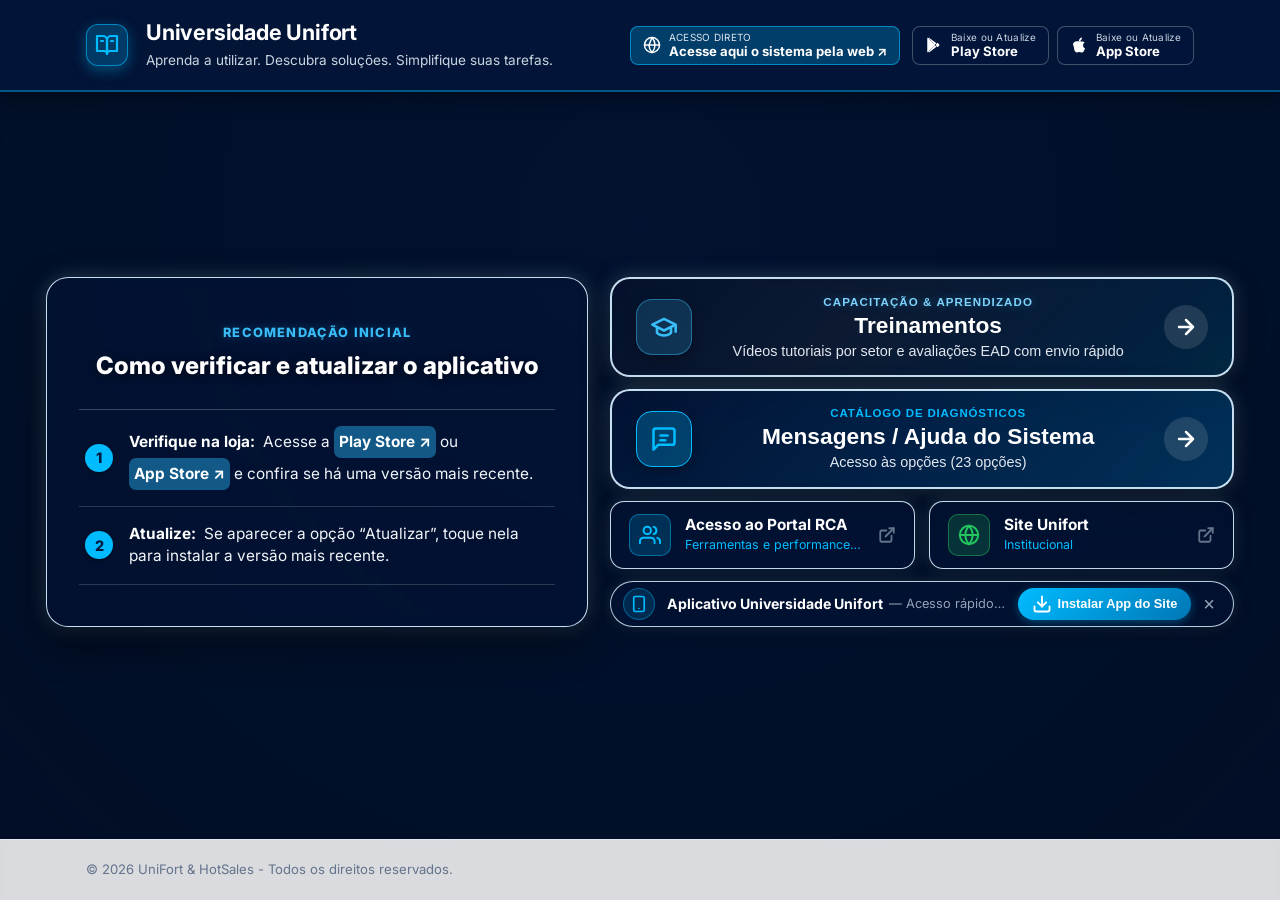
==== commit abdb3bf6: "Add files via upload" ====
--- a/index.html
+++ b/index.html
@@ -20,7 +20,7 @@
       window._pwaDeferredPrompt = e;
     });
   </script>
-  <link rel="stylesheet" href="styles.css?v=125">
+  <link rel="stylesheet" href="styles.css?v=127">
   <!-- Fonte Inter para tipografia moderna e legível -->
   <link rel="preconnect" href="https://fonts.googleapis.com">
   <link rel="preconnect" href="https://fonts.gstatic.com" crossorigin>
@@ -848,6 +848,6 @@
   <!-- CONTAINER DE TOASTS DE NOTIFICAÇÃO PWA -->
   <div id="toastContainer" class="toast-container"></div>
 
-  <script src="app.js?v=125"></script>
+  <script src="app.js?v=127"></script>
 </body>
 </html>
--- a/styles.css
+++ b/styles.css
@@ -579,37 +579,37 @@
 
 /* PAINEL DE VIDRO CORPORATIVO COM LINHAS SEPARADORAS */
 .hero-glass-box-subtle {
-  background: rgba(3, 23, 61, 0.55);
-  backdrop-filter: blur(8px);
-  -webkit-backdrop-filter: blur(16px);
-  border: 1.5px solid rgba(0, 188, 255, 0.55);
+  background: rgba(3, 23, 61, 0.38);
+  backdrop-filter: blur(5px);
+  -webkit-backdrop-filter: blur(10px);
+  border: 1.5px solid rgba(215, 240, 255, 0.92);
   border-radius: clamp(16px, 3vw, 22px);
   padding: clamp(22px, 4vw, 36px) clamp(22px, 4vw, 40px);
   color: #ffffff;
-  box-shadow: 0 20px 50px rgba(0, 0, 0, 0.65), 0 0 35px rgba(0, 188, 255, 0.25);
+  box-shadow: 0 16px 40px rgba(0, 0, 0, 0.45), 0 0 20px rgba(186, 230, 253, 0.22);
   max-width: 960px;
   margin: 0 auto;
   transition: all 0.3s ease;
 }
 
 .hero-glass-box-subtle:hover {
-  border-color: rgba(0, 188, 255, 0.8);
-  box-shadow: 0 24px 60px rgba(0, 0, 0, 0.75), 0 0 45px rgba(0, 188, 255, 0.35);
+  border-color: #ffffff;
+  box-shadow: 0 24px 60px rgba(0, 0, 0, 0.65), 0 0 32px rgba(215, 240, 255, 0.35);
 }
 
 .hero-clean-badge {
   display: inline-block;
-  padding: 4px 14px;
-  background-color: rgba(0, 188, 255, 0.2);
-  /* color: var(--accent-cyan); */
-  color: rgb(245, 249, 249);  
-  border: 1px solid rgba(0, 188, 255, 0.4);
-  border-radius: 4px;
-  font-size: clamp(0.7rem, 2vw, 0.78rem);
-  font-weight: 700;
-  letter-spacing: 0.8px;
+  padding: 0;
+  background: transparent !important;
+  color: #38bdf8;
+  border: none !important;
+  border-radius: 0;
+  font-size: clamp(0.72rem, 2vw, 0.8rem);
+  font-weight: 800;
+  letter-spacing: 1.2px;
   text-transform: uppercase;
-  margin-bottom: 12px;
+  margin-bottom: 8px;
+  text-shadow: 0 0 12px rgba(56, 189, 248, 0.35);
 }
 
 .hero-clean-header {
@@ -889,8 +889,8 @@
   }
 
   .hero-clean-badge {
-    margin-bottom: 6px;
-    padding: 2px 10px;
+    margin-bottom: 4px;
+    padding: 0;
   }
 
   .checklist-lines-list {
@@ -947,8 +947,10 @@
 .system-help-menu-btn {
   width: 100%;
   max-width: 860px;
-  background: linear-gradient(135deg, rgba(3, 23, 61, 0.65) 0%, rgba(0, 90, 150, 0.85) 50%, rgba(0, 136, 204, 0.85) 100%);
-  border: 2.5px solid var(--accent-cyan);
+  background: linear-gradient(135deg, rgba(3, 23, 61, 0.48) 0%, rgba(2, 60, 115, 0.40) 50%, rgba(0, 120, 190, 0.32) 100%);
+  backdrop-filter: blur(5px);
+  -webkit-backdrop-filter: blur(10px);
+  border: 2px solid rgba(215, 240, 255, 0.92);
   border-radius: var(--radius-lg);
   padding: clamp(18px, 3.5vw, 26px) clamp(20px, 4vw, 32px);
   color: #ffffff;
@@ -956,12 +958,11 @@
   align-items: center;
   gap: clamp(14px, 2.5vw, 22px);
   cursor: pointer;
-  box-shadow: 0 12px 35px rgba(0, 136, 204, 0.35), 0 0 25px rgba(0, 188, 255, 0.25);
+  box-shadow: 0 10px 30px rgba(0, 0, 0, 0.35), 0 0 20px rgba(186, 230, 253, 0.22);
   transition: all 0.3s cubic-bezier(0.16, 1, 0.3, 1);
   position: relative;
   overflow: hidden;
   text-align: center;
-
 }
 
 .system-help-menu-btn::before {
@@ -3601,21 +3602,22 @@
 
 /* NOVO BOTÃO DE TREINAMENTOS & EAD COM GRADIENTE AZUL/CIANO HIGH-TECH */
 .training-menu-btn {
-  background: linear-gradient(135deg, rgba(6, 17, 41, 0.65) 0%, rgba(30, 41, 59, 0.65) 40%, rgba(3, 105, 161, 0.25) 85%, rgba(6, 182, 212, 0.20) 100%) !important;
-  border-color: #38bdf8 !important;
-  box-shadow: 0 12px 35px rgba(2, 132, 199, 0.4), 0 0 25px rgba(56, 189, 248, 0.25) !important;
-  backdrop-filter: blur(9px) !important;
-  -webkit-backdrop-filter: blur(16px) !important;
+  background: linear-gradient(135deg, rgba(6, 17, 41, 0.42) 0%, rgba(30, 41, 59, 0.38) 40%, rgba(3, 105, 161, 0.18) 85%, rgba(6, 182, 212, 0.15) 100%) !important;
+  border: 2px solid rgba(215, 240, 255, 0.92) !important;
+  box-shadow: 0 10px 30px rgba(0, 0, 0, 0.35), 0 0 20px rgba(186, 230, 253, 0.22) !important;
+  backdrop-filter: blur(5px) !important;
+  -webkit-backdrop-filter: blur(10px) !important;
 }
 
 .training-menu-btn:hover {
-  box-shadow: 0 18px 48px rgba(2, 132, 199, 0.6), 0 0 35px rgba(6, 182, 212, 0.45) !important;
+  background: linear-gradient(135deg, rgba(6, 17, 41, 0.55) 0%, rgba(30, 41, 59, 0.50) 40%, rgba(3, 105, 161, 0.28) 85%, rgba(6, 182, 212, 0.25) 100%) !important;
+  box-shadow: 0 16px 45px rgba(0, 0, 0, 0.5), 0 0 30px rgba(215, 240, 255, 0.35) !important;
   border-color: #ffffff !important;
 }
 
 .training-btn-icon {
-  background: rgba(56, 189, 248, 0.22) !important;
-  border-color: #38bdf8 !important;
+  background: rgba(56, 189, 248, 0.18) !important;
+  border-color: rgba(56, 189, 248, 0.45) !important;
   color: #38bdf8 !important;
 }
 
@@ -3626,9 +3628,14 @@
 }
 
 .training-badge {
-  background: rgba(56, 189, 248, 0.22) !important;
+  background: transparent !important;
   color: #7dd3fc !important;
-  border: 1px solid rgba(56, 189, 248, 0.5) !important;
+  border: none !important;
+  padding: 0 !important;
+  font-size: 0.72rem;
+  font-weight: 800;
+  letter-spacing: 1.1px;
+  text-shadow: 0 0 10px rgba(56, 189, 248, 0.35);
 }
 
 /* ==========================================================================
@@ -4284,7 +4291,7 @@
   border: 1px solid rgba(16, 185, 129, 0.35);
   border-radius: 12px;
   padding: 10px 16px;
-  backdrop-filter: blur(10px);
+  backdrop-filter: blur(5px);
 }
 
 .btn-ead-back-subjects {
@@ -4841,24 +4848,24 @@
   align-items: center;
   gap: 14px;
   padding: 12px 18px;
-  background: rgba(3, 23, 61, 0.72);
-  backdrop-filter: blur(12px);
-  -webkit-backdrop-filter: blur(12px);
-  border: 1.5px solid rgba(0, 188, 255, 0.4);
+  background: rgba(3, 23, 61, 0.38);
+  backdrop-filter: blur(5px);
+  -webkit-backdrop-filter: blur(10px);
+  border: 1.5px solid rgba(215, 240, 255, 0.90);
   border-radius: 14px;
   text-decoration: none;
   color: #ffffff;
   transition: all 0.25s ease;
-  box-shadow: 0 4px 18px rgba(0, 0, 0, 0.35);
+  box-shadow: 0 4px 18px rgba(0, 0, 0, 0.25), 0 0 16px rgba(186, 230, 253, 0.16);
   position: relative;
   overflow: hidden;
 }
 
 .portal-link-btn:hover {
-  border-color: rgba(0, 188, 255, 0.9);
-  background: rgba(4, 32, 85, 0.88);
+  border-color: #ffffff;
+  background: rgba(4, 32, 85, 0.60);
   transform: translateY(-2px);
-  box-shadow: 0 8px 24px rgba(0, 188, 255, 0.28);
+  box-shadow: 0 8px 24px rgba(210, 238, 255, 0.30);
   color: #ffffff;
 }
 
@@ -4965,24 +4972,24 @@
 }
 
 .site-app-install-card {
-  background: rgba(3, 23, 61, 0.75);
-  backdrop-filter: blur(14px);
-  -webkit-backdrop-filter: blur(14px);
-  border: 1px solid rgba(0, 188, 255, 0.35);
+  background: rgba(3, 23, 61, 0.38);
+  backdrop-filter: blur(2px);
+  -webkit-backdrop-filter: blur(10px);
+  border: 1px solid rgba(215, 240, 255, 0.85);
   border-radius: 50px;
   padding: 6px 14px 6px 12px;
   display: flex;
   align-items: center;
   justify-content: space-between;
   gap: 12px;
-  box-shadow: 0 4px 18px rgba(0, 0, 0, 0.25);
+  box-shadow: 0 4px 18px rgba(0, 0, 0, 0.25), 0 0 14px rgba(186, 230, 253, 0.14);
   transition: all 0.25s ease;
   position: relative;
 }
 
 .site-app-install-card:hover {
-  border-color: rgba(0, 188, 255, 0.65);
-  box-shadow: 0 6px 22px rgba(0, 188, 255, 0.2);
+  border-color: #ffffff;
+  box-shadow: 0 6px 22px rgba(210, 238, 255, 0.28);
 }
 
 .site-app-icon-wrap {
